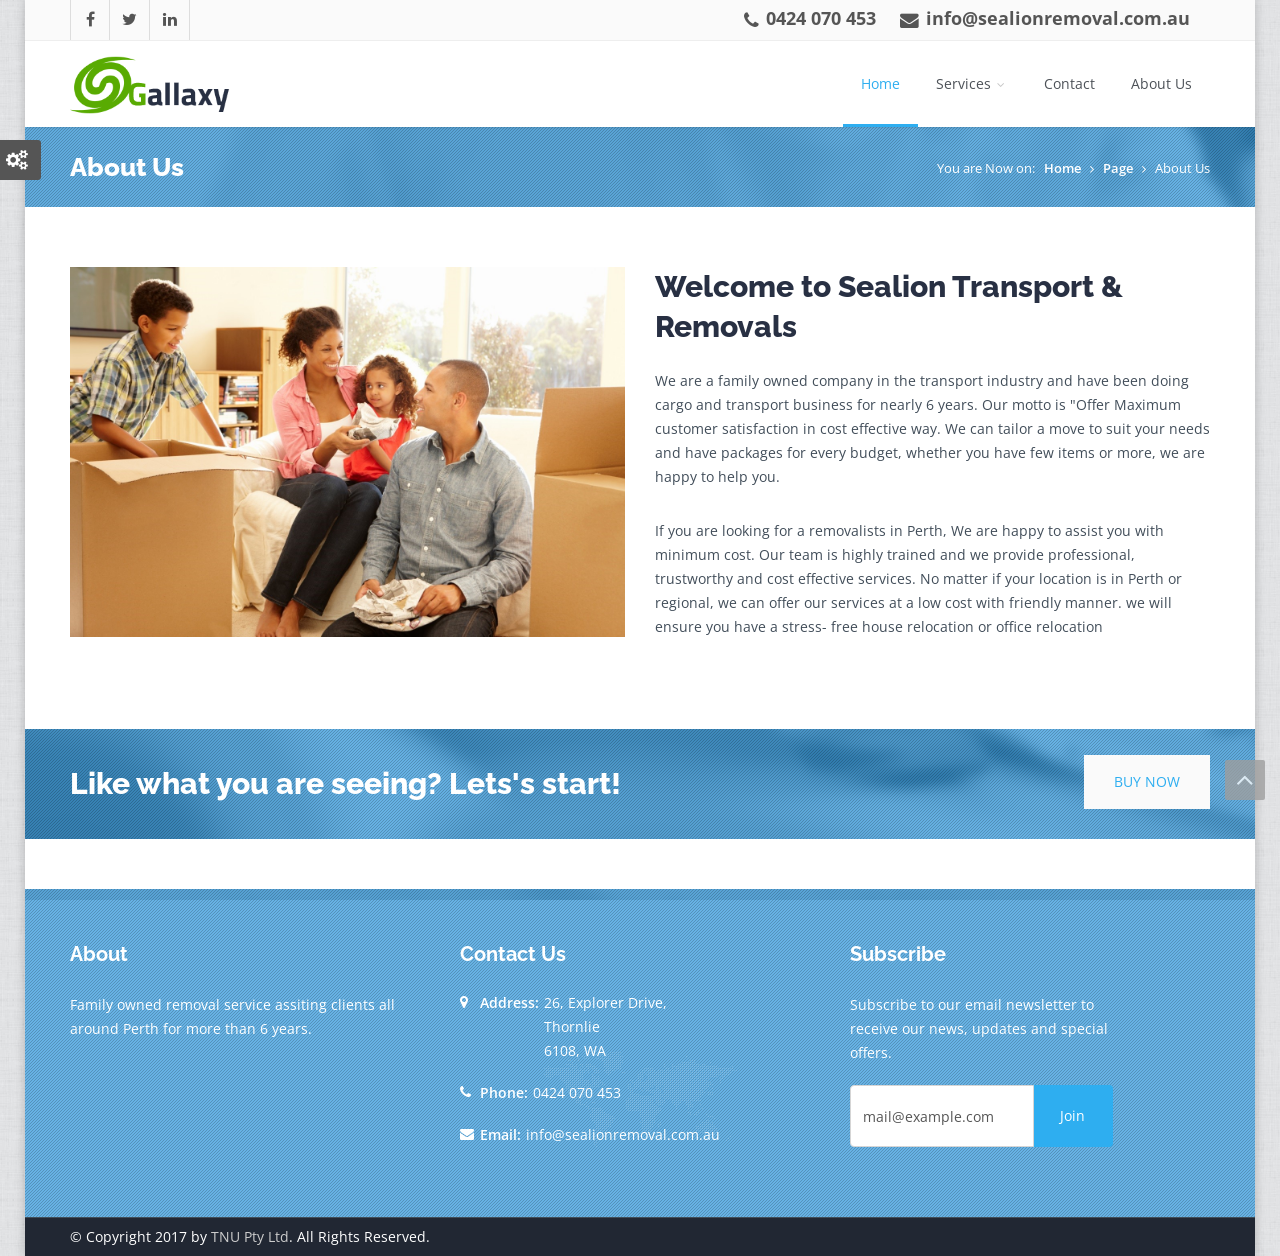
==== about.html @ 01d0c926 "about us" ====
<!DOCTYPE html>
<!--[if IE 8]>          <html class="ie ie8"> <![endif]-->
<!--[if IE 9]>          <html class="ie ie9"> <![endif]-->
<!--[if gt IE 9]><!-->  
<html> 
	<!--<![endif]-->
    <head>
        <meta charset="utf-8">
        <title>About Us | Gallaxy Responsive HTML5/CSS3 Template | FIFO THEMES</title>
        <meta name="description" content="Gallaxy Responsive HTML5/CSS3 Template from FIFOTHEMES.COM">
        <meta name="author" content="FIFOTHEMES.COM">
        <!-- Mobile Metas -->
        <meta name="viewport" content="width=device-width, initial-scale=1.0">
        <!-- Google Fonts -->
        <link href='http://fonts.googleapis.com/css?family=Open+Sans:400,300,600,700,800' rel='stylesheet' type='text/css'>
        <link href='http://fonts.googleapis.com/css?family=Raleway:100,200,300,700,800,900' rel='stylesheet' type='text/css'>
        <!-- Library CSS -->
        <link rel="stylesheet" href="css/bootstrap.css">
        <link rel="stylesheet" href="css/bootstrap-theme.css">
        <link rel="stylesheet" href="css/fonts/font-awesome/css/font-awesome.css">
        <link rel="stylesheet" href="css/animations.css" media="screen">
        <link rel="stylesheet" href="css/superfish.css" media="screen">
        <link rel="stylesheet" href="css/team-member.css" media="screen">
        <link rel="stylesheet" href="css/prettyPhoto.css" media="screen">
        <!-- Theme CSS -->
        <link rel="stylesheet" href="css/style.css">
        <!-- Skin -->
        <link rel="stylesheet" href="css/colors/blue.css" class="colors">
        <!-- Responsive CSS -->
        <link rel="stylesheet" href="css/theme-responsive.css">
        <!-- Switcher CSS -->
        <link href="css/switcher.css" rel="stylesheet">
        <link href="css/spectrum.css" rel="stylesheet">
        <!-- Favicons -->
        <link rel="shortcut icon" href="img/ico/favicon.ico">
        <link rel="apple-touch-icon" href="img/ico/apple-touch-icon.png">
        <link rel="apple-touch-icon" sizes="72x72" href="img/ico/apple-touch-icon-72.png">
        <link rel="apple-touch-icon" sizes="114x114" href="img/ico/apple-touch-icon-114.png">
        <link rel="apple-touch-icon" sizes="144x144" href="img/ico/apple-touch-icon-144.png">
        <!-- The HTML5 shim, for IE6-8 support of HTML5 elements -->
        <!--[if lt IE 9]>
        <script src="//html5shim.googlecode.com/svn/trunk/html5.js"></script>
        <script src="js/respond.min.js"></script>
        <![endif]-->
        <!--[if IE]>
        <link rel="stylesheet" href="css/ie.css">
        <![endif]-->
    </head>
    <body class="boxed home">
        <div class="page-mask">
            <div class="page-loader">
                <div class="spinner"></div>
                Loading...
            </div>
        </div>
        <div class="wrap">
            <!-- Header -->
             <header id="header">
                <!-- Header Top Bar -->
                <div class="top-bar">
                    <div class="slidedown collapse">
                        <div class="container">
                            <div class="pull-left">
                                <ul class="social pull-left">
                                    <li class="facebook"><a href="#"><i class="fa fa-facebook"></i></a></li>
                                    <li class="twitter"><a href="#"><i class="fa fa-twitter"></i></a></li>
                                    <!--<li class="dribbble"><a href="#"><i class="fa fa-dribbble"></i></a></li>-->
                                    <li class="linkedin"><a href="#"><i class="fa fa-linkedin"></i></a></li>
                                    <!--<li class="rss"><a href="#"><i class="fa fa-rss"></i></a></li>-->
                                </ul>
                            </div>
                            <div class="phone-login pull-right">
                                <a><i class="fa fa-phone fa-lg"></i> <span class="tp-caption h4"><b>0424 070 453</b></span></a>
                                 <a><i class="fa fa-envelope fa-lg"></i> <span class="tp-caption h4"><b>info@sealionremoval.com.au</b></span></a>
                                <!--<a href="#" data-toggle="modal" data-target="#loginModal"><i class="fa fa-sign-in"></i> Login</a>
                                <a href="#" data-toggle="modal" data-target="#registrationModal"><i class="fa fa-edit"></i> Registration</a>-->
                            </div>
                        </div>
                    </div>
                </div>
                <!-- /Header Top Bar -->
                <!-- Main Header -->
                <div class="main-header">
                    <div class="container">
                        <!-- TopNav -->
                        <div class="topnav navbar-header">
                            <a class="navbar-toggle down-button" data-toggle="collapse" data-target=".slidedown">
                            <i class="fa fa-angle-down icon-current"></i>
                            </a> 
                        </div>
                        <!-- /TopNav-->
                        <!-- Logo -->
                        <div class="logo pull-left">
                            <h1>
                                <a href="index.html">
                                <img class="logo-color" src="img/logos/logo_green.png" alt="gallaxy" width="160" height="60">
                                </a>
                            </h1>
                        </div>
                        <!-- /Logo -->
                        <!-- Mobile Menu -->
                        <div class="mobile navbar-header">
                            <a class="navbar-toggle" data-toggle="collapse" href=".navbar-collapse">
                            <i class="fa fa-bars fa-2x"></i>
                            </a> 
                        </div>
                        <!-- /Mobile Menu -->
                        <!-- Menu Start -->
                        <nav class="collapse navbar-collapse menu">
                            <ul class="nav navbar-nav sf-menu">
                                <li>
                                    <a id="current" href="index.html">
                                    Home
                                    </a>
                                </li>
                                <li>
                                    <a href="#" class="sf-with-ul">
                                    Services 
                                    <span class="sf-sub-indicator">
                                    <i class="fa fa-angle-down "></i>
                                    </span>
                                    </a>
                                    <ul>
                                        <li><a href="residential.html" class="sf-with-ul">Residential &amp; Office Moving</a></li>
                                        <li><a href="interstate.html" class="sf-with-ul">Interstate Reolcation</a></li>
                                        <li><a href="international.html" class="sf-with-ul">International Reolcation</a></li>
                                        <li><a href="prepack.html" class="sf-with-ul">Prepack Services &amp; Boxes</a></li>
                                    </ul>
                                </li>
                                 <li>
                                    <a href="contact.html">
                                    Contact
                                    </a>
                                </li>
                                <li>
                                    <a href="about.html" class="sf-with-ul">
                                    About Us 
                                    </a>
                                </li>
                            </ul>
                        </nav>
                        <!-- /Menu --> 
                    </div>
                </div>
                <!-- /Main Header -->
            </header>
            <!-- /Header --> 
            <!-- Main Section -->
            <section id="main">
                <div class="breadcrumb-wrapper">
                    <div class="pattern-overlay">
                        <div class="container">
                            <div class="row">
                                <div class="col-lg-6 col-md-6 col-xs-12 col-sm-6">
                                    <h2 class="title">About Us</h2>
                                </div>
                                <div class="col-lg-6 col-md-6 col-xs-12 col-sm-6">
                                    <div class="breadcrumbs pull-right">
                                        <ul>
                                            <li>You are Now on:</li>
                                            <li><a href="index.html">Home</a></li>
                                            <li><a href="#">Page</a></li>
                                            <li>About Us</li>
                                        </ul>
                                    </div>
                                </div>
                            </div>
                        </div>
                    </div>
                </div>
                <!-- Main Content-->
                <div class="content-about margin-top60">
                    <div class="container">
                        <div class="row">
                            <!-- Left Section -->
                            <div class="posts-block col-lg-6 col-md-6 col-sm-6 col-xs-12">
                                <img src="img/custom/about.jpg" alt="about">
                            </div>
                            <!-- /Left Section -->
                            <!-- welcome Section -->
                            <div class="welcome col-lg-6 col-md-6 col-sm-6 col-xs-12">
                                <h2>Welcome to Sealion Transport &amp; Removals</h2>
                                <p>We are a family owned company in the transport industry and have been doing cargo and transport business for nearly 6 years.
                                    Our motto is "Offer Maximum customer satisfaction in cost effective way. 
                                    We can tailor a move to suit your needs and have packages for every budget, whether you have few items or more, we are happy to help you.
                                </p>
                                <p>
                                    If you are looking for  a removalists in Perth, We are happy to assist you with minimum cost. 
                                    Our team is highly trained and we provide professional, trustworthy and cost effective services. 
                                    No matter if your location is in Perth or regional,
                                    we can offer our services at a low cost with friendly manner. we will ensure you have a stress- free house relocation or office relocation
                                    </p>
                                <!--<div class="content-box-about ch-item">
                                    <div class="content-box-about-icon">
                                        <div class="ch-info">
                                            <div class="ch-info-front ch-img-1"><i class="fa fa-cloud"></i></div>
                                            <div class="ch-info-back">
                                                <i class="fa fa-cloud"></i>
                                            </div>
                                        </div>
                                    </div>
                                    <div class="content-box-about-info">
                                        <h3>Responsive Layout</h3>
                                        <p>
                                            Lorem Ipsum is simply dummy text of Lorem the printing and typesettings.
                                        </p>
                                    </div>
                                </div>
                                <div class="content-box-about ch-item">
                                    <div class="content-box-about-icon">
                                        <div class="ch-info">
                                            <div class="ch-info-front ch-img-1"><i class="fa fa-flask"></i></div>
                                            <div class="ch-info-back">
                                                <i class="fa fa-flask"></i>
                                            </div>
                                        </div>
                                    </div>
                                    <div class="content-box-about-info">
                                        <h3>Responsive Layout</h3>
                                        <p>
                                            Lorem Ipsum is simply dummy text of Lorem the printing and typesettings.
                                        </p>
                                    </div>
                                </div>-->
                            </div>
                            <!-- /welcome Section -->
                        </div>
                    </div>
                </div>
                <!-- /Main Content-->
                <!-- Slogan -->
                <div class="slogan margin-top60 bottom-pad-small">
                    <div class="pattern-overlay">
                        <div class="container">
                            <div class="row">
                                <div class="slogan-content">
                                    <div class="col-lg-10 col-md-10">
                                        <h2 class="slogan-title">Like what you are seeing? Lets's start!</h2>
                                    </div>
                                    <div class="col-lg-2 col-md-2">
                                        <div class="get-started">
                                            <a class="btn-special btn-grey pull-right" href="#">BUY NOW</a>
                                        </div>
                                    </div>
                                    <div class="clearfix"></div>
                                </div>
                            </div>
                        </div>
                    </div>
                </div>
                <!-- /Slogan -->                                                             
            </section>
            <!-- /Main Section -->
            <!-- Footer Start -->
          <footer id="footer">
                <div class="pattern-overlay">
                    <!-- Footer Top -->
                    <div class="footer-top">
                        <div class="container">
                            <div class="row">
                                <section class="col-lg-4 col-md-4 col-xs-12 col-sm-3 footer-one wow fadeIn">
                                    <h3 class="light">About</h3>
                                    <p> 
                                    Family owned removal service assiting clients all around Perth for more than 6 years.
                                    </p>
                                </section>
                                <section class="col-lg-4 col-md-4 col-xs-12 col-sm-3 footer-three wow fadeIn">
                                    <h3 class="light">Contact Us</h3>
                                    <ul class="contact-us">
                                        <li>
                                            <i class="fa fa-map-marker"></i>
                                            <p> 
                                                <strong class="contact-pad">Address:</strong> 26, Explorer Drive,<br> Thornlie <br>
                                                6108, WA 
                                            </p>
                                        </li>
                                        <li>
                                            <i class="fa fa-phone"></i>
                                            <p><strong>Phone:</strong>  0424 070 453</p>
                                        </li>
                                        <li>
                                            <i class="fa fa-envelope"></i>
                                            <p><strong>Email:</strong><a href="mailto:info@sealionremoval.com.au">info@sealionremoval.com.au</a></p>
                                        </li>
                                    </ul>
                                </section>
                                <section class="col-lg-3 col-md-3 col-xs-12 col-sm-3 footer-four wow fadeIn">
                                    <h3 class="light">Subscribe</h3>
                                    <p>
                                        Subscribe to our email newsletter to receive our news, updates and special offers.
                                    </p>
                                    <form method="get" action="#">
                                        <div class="input-group">
                                            <input type="text" value="mail@example.com" onfocus="if(this.value=='mail@example.com')this.value='';" onblur="if(this.value=='')this.value='mail@example.com';" class="subscribe form-control">
                                            <span class="input-group-btn">
                                            <button class="btn subscribe-btn" type="button">Join</button>
                                            </span>
                                        </div>
                                        <!-- /input-group -->
                                    </form>
                                </section>
                            </div>
                        </div>
                    </div>
                    <!-- /Footer Top --> 
                    <!-- Footer Bottom -->
                    <div class="footer-bottom">
                        <div class="container">
                            <div class="row">
                                <div class="col-lg-6 col-md-6 col-xs-12 col-sm-6 ">
                                    <p class="credits">&copy; Copyright 2017 by <a href="http://www.tnuit.com.au">TNU Pty Ltd</a>. All Rights Reserved. </p>
                                </div>
                                <!--<div class="col-lg-6 col-md-6 col-xs-12 col-sm-6 ">
                                    <ul class="social social-icons-footer-bottom">
                                        <li class="facebook"><a href="#" data-toggle="tooltip" title="Facebook"><i class="fa fa-facebook"></i></a></li>
                                        <li class="twitter"><a href="#" data-toggle="tooltip" title="Twitter"><i class="fa fa-twitter"></i></a></li>
                                        <li class="dribbble"><a href="#" data-toggle="tooltip" title="Dribble"><i class="fa fa-dribbble"></i></a></li>
                                        <li class="linkedin"><a href="#" data-toggle="tooltip" title="LinkedIn"><i class="fa fa-linkedin"></i></a></li>
                                        <li class="rss"><a href="#" data-toggle="tooltip" title="Rss"><i class="fa fa-rss"></i></a></li>
                                    </ul>
                                </div>-->
                            </div>
                        </div>
                    </div>
                    <!-- /Footer Bottom --> 
                    <!-- /Footer Bottom --> 
                </div>
            </footer>
            <!-- Modal -->
            <section id="modals">
                <!-- Login Modal -->
                <div class="modal login fade" id="loginModal" tabindex="-1" role="dialog" aria-labelledby="loginModal" aria-hidden="true">
                    <div class="modal-dialog">
                        <div class="modal-content">
                            <div class="modal-header">
                                <h2 class="form-signin-heading modal-title" id="myModalLabel">Login</h2>
                            </div>
                            <form method="post" id="login">
                                <div class="modal-body">
                                    <fieldset>
                                        <div class="row">
                                            <div class="col-lg-12 col-md-12 col-sm-12 col-xs-12">
                                                <input class="form-control" id="username" name="username" type="text" placeholder="Username" value="" required>
                                            </div>
                                        </div>
                                        <div class="row">
                                            <div class="col-lg-12 col-md-12 col-sm-12 col-xs-12">
                                                <input class="form-control" type="email" id="email" name="email" placeholder="Email" value="" required>
                                            </div>
                                        </div>
                                    </fieldset>
                                </div>
                                <div class="modal-footer">
                                    <a href="password-recovery.html" class="pull-left">(Lost Password?)</a>
                                    <button type="button" class="btn btn-default" data-dismiss="modal">Close</button>
                                    <button type="button" class="btn btn-color">Login</button>
                                </div>
                            </form>
                        </div>
                    </div>
                </div>
                <!-- /Login Modal -->
                <!-- Registration Modal -->
                <div class="modal register fade" id="registrationModal" tabindex="-1" role="dialog" aria-labelledby="registrationModal" aria-hidden="true">
                    <div class="modal-dialog">
                        <div class="modal-content">
                            <div class="modal-header">
                            <h2 class="form-signin-heading modal-title" id="registrationModalLabel">Create a new account</h2>
                        </div>
                        <form method="post" id="registration">
                                <div class="modal-body">
                                    <div class="row">
                                        <div class="form-group">
                                            <div class="col-md-6">
                                                <input type="text" value="" class="form-control" placeholder="First Name">
                                            </div>
                                            <div class="col-md-6">
                                                <input type="text" value="" class="form-control" placeholder="Last Name">
                                            </div>
                                        </div>
                                    </div>
                                    <div class="row">
                                        <div class="form-group">
                                            <div class="col-md-12">
                                                <input type="text" value="" class="form-control" placeholder="E-mail Address">
                                            </div>
                                        </div>
                                    </div>
                                    <div class="row">
                                        <div class="form-group">
                                            <div class="col-md-6">
                                                <input type="password" value="" class="form-control" placeholder="Password">
                                            </div>
                                            <div class="col-md-6">
                                                <input type="password" value="" class="form-control" placeholder="Re-enter Password">
                                            </div>
                                        </div>
                                    </div>
                                </div>
                                <div class="modal-footer">
                                    <button type="button" class="btn btn-default" data-dismiss="modal">Close</button>
                                    <button type="button" class="btn btn-color">Register</button>
                                </div>
                            </form>
                        </div>
                    </div>
                </div>
                <!-- /Registration Modal -->
            </section>
            <!-- Scroll To Top --> 
            <a href="#" class="scrollup"><i class="fa fa-angle-up"></i></a>
        </div>
        <!-- Wrap End -->
        <section id="style-switcher">
            <h2>Style Switcher <a href="#"><i class="fa fa-cogs"></i></a></h2>
            <div>
                <h3>Predefined Colors</h3>
                <ul class="colors">
                    <li><a title="Green" class="green" href="#"></a></li>
                    <li><a title="Blue" class="blue" href="#"></a></li>
                    <li><a title="Orange" class="orange" href="#"></a></li>
                    <li><a title="Purple" class="purple" href="#"></a></li>
                    <li><a title="Red" class="red" href="#"></a></li>
                    <li><a title="Magenta" class="magenta" href="#"></a></li>
                    <li><a title="Brown" class="brown" href="#"></a></li>
                    <li><a title="Gray" class="gray" href="#"></a></li>
                    <li><a title="Golden" class="golden" href="#"></a></li>
                    <li><a title="Teal" class="teal" href="#"></a></li>
                </ul>
                <h3>Layout Style</h3>
                <div class="layout-style">
                    <select id="layout-style">
                        <option value="1">Wide</option>
                        <option value="2">Boxed</option>
                    </select>
                </div>
                <h3>Header Color</h3>
                <div class="header-color">
                    <input type='text' class="header-bg" />
                </div>
                <h3>Footer Top Color</h3>
                <div class="header-color">
                    <input type='text' class="footer-bg" />
                </div>
                <h3>Footer Bottom Color</h3>
                <div class="header-color">
                    <input type='text' class="footer-bottom" />
                </div>
                <h3>Background Image</h3>
                <ul id="bg" class="colors bg">
                    <li><a class="bg1" href="#"></a></li>
                    <li><a class="bg2" href="#"></a></li>
                    <li><a class="bg3" href="#"></a></li>
                    <li><a class="bg4" href="#"></a></li>
                    <li><a class="bg5" href="#"></a></li>
                    <li><a class="bg6" href="#"></a></li>
                    <li><a class="bg7" href="#"></a></li>
                    <li><a class="bg8" href="#"></a></li>
                    <li><a class="bg9" href="#"></a></li>
                    <li><a class="bg10" href="#"></a></li>
                </ul>
            </div>
        </section>
        <!-- The Scripts -->
        <script src="js/jquery.min.js"></script>
        <script src="js/jquery-migrate-1.0.0.js"></script>
        <script src="js/jquery-ui.js"></script>
        <script src="js/bootstrap.js"></script>
        <script src="js/revolution-slider/js/jquery.themepunch.plugins.min.js"></script> 
        <script src="js/revolution-slider/js/jquery.themepunch.revolution.min.js"></script>
        <script src="js/jquery.parallax.js"></script>
        <script src="js/jquery.wait.js"></script>
        <script src="js/fappear.js"></script> 
        <script src="js/modernizr-2.6.2.min.js"></script>
        <script src="js/jquery.bxslider.min.js"></script>
        <script src="js/jquery.prettyPhoto.js"></script>
        <script src="js/superfish.js"></script>
        <script src="js/tweetMachine.js"></script>
        <script src="js/tytabs.js"></script>
        <script src="js/jquery.gmap.min.js"></script>
        <script src="js/jquery.sticky.js"></script>
        <script src="js/jquery.countTo.js"></script>
        <script src="js/jflickrfeed.js"></script>
        <script src="js/imagesloaded.pkgd.min.js"></script>
        <script src="js/waypoints.min.js"></script>
        <script src="js/wow.js"></script>
        <script src="js/jquery.fitvids.js"></script>
        <script src="js/spectrum.js"></script>
        <script src="js/switcher.js"></script>
        <script src="js/custom.js"></script>
    </body>
</html>
---- css/animations.css ----
@charset "UTF-8";

/*!
Animate.css - http://daneden.me/animate
Licensed under the MIT license - http://opensource.org/licenses/MIT

Copyright (c) 2014 Daniel Eden
*/

.animated {
  -webkit-animation-duration: 1s;
  animation-duration: 1s;
  -webkit-animation-fill-mode: both;
  animation-fill-mode: both;
}

.animated.infinite {
  -webkit-animation-iteration-count: infinite;
  animation-iteration-count: infinite;
}

.animated.hinge {
  -webkit-animation-duration: 2s;
  animation-duration: 2s;
}

@-webkit-keyframes bounce {
  0%, 20%, 53%, 80%, 100% {
    -webkit-transition-timing-function: cubic-bezier(0.215, 0.610, 0.355, 1.000);
    transition-timing-function: cubic-bezier(0.215, 0.610, 0.355, 1.000);
    -webkit-transform: translate3d(0,0,0);
    transform: translate3d(0,0,0);
  }

  40%, 43% {
    -webkit-transition-timing-function: cubic-bezier(0.755, 0.050, 0.855, 0.060);
    transition-timing-function: cubic-bezier(0.755, 0.050, 0.855, 0.060);
    -webkit-transform: translate3d(0, -30px, 0);
    transform: translate3d(0, -30px, 0);
  }

  70% {
    -webkit-transition-timing-function: cubic-bezier(0.755, 0.050, 0.855, 0.060);
    transition-timing-function: cubic-bezier(0.755, 0.050, 0.855, 0.060);
    -webkit-transform: translate3d(0, -15px, 0);
    transform: translate3d(0, -15px, 0);
  }

  90% {
    -webkit-transform: translate3d(0,-4px,0);
    transform: translate3d(0,-4px,0);
  }
}

@keyframes bounce {
  0%, 20%, 53%, 80%, 100% {
    -webkit-transition-timing-function: cubic-bezier(0.215, 0.610, 0.355, 1.000);
    transition-timing-function: cubic-bezier(0.215, 0.610, 0.355, 1.000);
    -webkit-transform: translate3d(0,0,0);
    -ms-transform: translate3d(0,0,0);
    transform: translate3d(0,0,0);
  }

  40%, 43% {
    -webkit-transition-timing-function: cubic-bezier(0.755, 0.050, 0.855, 0.060);
    transition-timing-function: cubic-bezier(0.755, 0.050, 0.855, 0.060);
    -webkit-transform: translate3d(0, -30px, 0);
    -ms-transform: translate3d(0, -30px, 0);
    transform: translate3d(0, -30px, 0);
  }

  70% {
    -webkit-transition-timing-function: cubic-bezier(0.755, 0.050, 0.855, 0.060);
    transition-timing-function: cubic-bezier(0.755, 0.050, 0.855, 0.060);
    -webkit-transform: translate3d(0, -15px, 0);
    -ms-transform: translate3d(0, -15px, 0);
    transform: translate3d(0, -15px, 0);
  }

  90% {
    -webkit-transform: translate3d(0,-4px,0);
    -ms-transform: translate3d(0,-4px,0);
    transform: translate3d(0,-4px,0);
  }
}

.bounce {
  -webkit-animation-name: bounce;
  animation-name: bounce;
  -webkit-transform-origin: center bottom;
  -ms-transform-origin: center bottom;
  transform-origin: center bottom;
}

@-webkit-keyframes flash {
  0%, 50%, 100% {
    opacity: 1;
  }

  25%, 75% {
    opacity: 0;
  }
}

@keyframes flash {
  0%, 50%, 100% {
    opacity: 1;
  }

  25%, 75% {
    opacity: 0;
  }
}

.flash {
  -webkit-animation-name: flash;
  animation-name: flash;
}

/* originally authored by Nick Pettit - https://github.com/nickpettit/glide */

@-webkit-keyframes pulse {
  0% {
    -webkit-transform: scale3d(1, 1, 1);
    transform: scale3d(1, 1, 1);
  }

  50% {
    -webkit-transform: scale3d(1.05, 1.05, 1.05);
    transform: scale3d(1.05, 1.05, 1.05);
  }

  100% {
    -webkit-transform: scale3d(1, 1, 1);
    transform: scale3d(1, 1, 1);
  }
}

@keyframes pulse {
  0% {
    -webkit-transform: scale3d(1, 1, 1);
    -ms-transform: scale3d(1, 1, 1);
    transform: scale3d(1, 1, 1);
  }

  50% {
    -webkit-transform: scale3d(1.05, 1.05, 1.05);
    -ms-transform: scale3d(1.05, 1.05, 1.05);
    transform: scale3d(1.05, 1.05, 1.05);
  }

  100% {
    -webkit-transform: scale3d(1, 1, 1);
    -ms-transform: scale3d(1, 1, 1);
    transform: scale3d(1, 1, 1);
  }
}

.pulse {
  -webkit-animation-name: pulse;
  animation-name: pulse;
}

@-webkit-keyframes rubberBand {
  0% {
    -webkit-transform: scale3d(1, 1, 1);
    transform: scale3d(1, 1, 1);
  }

  30% {
    -webkit-transform: scale3d(1.25, 0.75, 1);
    transform: scale3d(1.25, 0.75, 1);
  }

  40% {
    -webkit-transform: scale3d(0.75, 1.25, 1);
    transform: scale3d(0.75, 1.25, 1);
  }

  50% {
    -webkit-transform: scale3d(1.15, 0.85, 1);
    transform: scale3d(1.15, 0.85, 1);
  }

  65% {
    -webkit-transform: scale3d(.95, 1.05, 1);
    transform: scale3d(.95, 1.05, 1);
  }

  75% {
    -webkit-transform: scale3d(1.05, .95, 1);
    transform: scale3d(1.05, .95, 1);
  }

  100% {
    -webkit-transform: scale3d(1, 1, 1);
    transform: scale3d(1, 1, 1);
  }
}

@keyframes rubberBand {
  0% {
    -webkit-transform: scale3d(1, 1, 1);
    -ms-transform: scale3d(1, 1, 1);
    transform: scale3d(1, 1, 1);
  }

  30% {
    -webkit-transform: scale3d(1.25, 0.75, 1);
    -ms-transform: scale3d(1.25, 0.75, 1);
    transform: scale3d(1.25, 0.75, 1);
  }

  40% {
    -webkit-transform: scale3d(0.75, 1.25, 1);
    -ms-transform: scale3d(0.75, 1.25, 1);
    transform: scale3d(0.75, 1.25, 1);
  }

  50% {
    -webkit-transform: scale3d(1.15, 0.85, 1);
    -ms-transform: scale3d(1.15, 0.85, 1);
    transform: scale3d(1.15, 0.85, 1);
  }

  65% {
    -webkit-transform: scale3d(.95, 1.05, 1);
    -ms-transform: scale3d(.95, 1.05, 1);
    transform: scale3d(.95, 1.05, 1);
  }

  75% {
    -webkit-transform: scale3d(1.05, .95, 1);
    -ms-transform: scale3d(1.05, .95, 1);
    transform: scale3d(1.05, .95, 1);
  }

  100% {
    -webkit-transform: scale3d(1, 1, 1);
    -ms-transform: scale3d(1, 1, 1);
    transform: scale3d(1, 1, 1);
  }
}

.rubberBand {
  -webkit-animation-name: rubberBand;
  animation-name: rubberBand;
}

@-webkit-keyframes shake {
  0%, 100% {
    -webkit-transform: translate3d(0, 0, 0);
    transform: translate3d(0, 0, 0);
  }

  10%, 30%, 50%, 70%, 90% {
    -webkit-transform: translate3d(-10px, 0, 0);
    transform: translate3d(-10px, 0, 0);
  }

  20%, 40%, 60%, 80% {
    -webkit-transform: translate3d(10px, 0, 0);
    transform: translate3d(10px, 0, 0);
  }
}

@keyframes shake {
  0%, 100% {
    -webkit-transform: translate3d(0, 0, 0);
    -ms-transform: translate3d(0, 0, 0);
    transform: translate3d(0, 0, 0);
  }

  10%, 30%, 50%, 70%, 90% {
    -webkit-transform: translate3d(-10px, 0, 0);
    -ms-transform: translate3d(-10px, 0, 0);
    transform: translate3d(-10px, 0, 0);
  }

  20%, 40%, 60%, 80% {
    -webkit-transform: translate3d(10px, 0, 0);
    -ms-transform: translate3d(10px, 0, 0);
    transform: translate3d(10px, 0, 0);
  }
}

.shake {
  -webkit-animation-name: shake;
  animation-name: shake;
}

@-webkit-keyframes swing {
  20% {
    -webkit-transform: rotate3d(0, 0, 1, 15deg);
    transform: rotate3d(0, 0, 1, 15deg);
  }

  40% {
    -webkit-transform: rotate3d(0, 0, 1, -10deg);
    transform: rotate3d(0, 0, 1, -10deg);
  }

  60% {
    -webkit-transform: rotate3d(0, 0, 1, 5deg);
    transform: rotate3d(0, 0, 1, 5deg);
  }

  80% {
    -webkit-transform: rotate3d(0, 0, 1, -5deg);
    transform: rotate3d(0, 0, 1, -5deg);
  }

  100% {
    -webkit-transform: rotate3d(0, 0, 1, 0deg);
    transform: rotate3d(0, 0, 1, 0deg);
  }
}

@keyframes swing {
  20% {
    -webkit-transform: rotate3d(0, 0, 1, 15deg);
    -ms-transform: rotate3d(0, 0, 1, 15deg);
    transform: rotate3d(0, 0, 1, 15deg);
  }

  40% {
    -webkit-transform: rotate3d(0, 0, 1, -10deg);
    -ms-transform: rotate3d(0, 0, 1, -10deg);
    transform: rotate3d(0, 0, 1, -10deg);
  }

  60% {
    -webkit-transform: rotate3d(0, 0, 1, 5deg);
    -ms-transform: rotate3d(0, 0, 1, 5deg);
    transform: rotate3d(0, 0, 1, 5deg);
  }

  80% {
    -webkit-transform: rotate3d(0, 0, 1, -5deg);
    -ms-transform: rotate3d(0, 0, 1, -5deg);
    transform: rotate3d(0, 0, 1, -5deg);
  }

  100% {
    -webkit-transform: rotate3d(0, 0, 1, 0deg);
    -ms-transform: rotate3d(0, 0, 1, 0deg);
    transform: rotate3d(0, 0, 1, 0deg);
  }
}

.swing {
  -webkit-transform-origin: top center;
  -ms-transform-origin: top center;
  transform-origin: top center;
  -webkit-animation-name: swing;
  animation-name: swing;
}

@-webkit-keyframes tada {
  0% {
    -webkit-transform: scale3d(1, 1, 1);
    transform: scale3d(1, 1, 1);
  }

  10%, 20% {
    -webkit-transform: scale3d(.9, .9, .9) rotate3d(0, 0, 1, -3deg);
    transform: scale3d(.9, .9, .9) rotate3d(0, 0, 1, -3deg);
  }

  30%, 50%, 70%, 90% {
    -webkit-transform: scale3d(1.1, 1.1, 1.1) rotate3d(0, 0, 1, 3deg);
    transform: scale3d(1.1, 1.1, 1.1) rotate3d(0, 0, 1, 3deg);
  }

  40%, 60%, 80% {
    -webkit-transform: scale3d(1.1, 1.1, 1.1) rotate3d(0, 0, 1, -3deg);
    transform: scale3d(1.1, 1.1, 1.1) rotate3d(0, 0, 1, -3deg);
  }

  100% {
    -webkit-transform: scale3d(1, 1, 1);
    transform: scale3d(1, 1, 1);
  }
}

@keyframes tada {
  0% {
    -webkit-transform: scale3d(1, 1, 1);
    -ms-transform: scale3d(1, 1, 1);
    transform: scale3d(1, 1, 1);
  }

  10%, 20% {
    -webkit-transform: scale3d(.9, .9, .9) rotate3d(0, 0, 1, -3deg);
    -ms-transform: scale3d(.9, .9, .9) rotate3d(0, 0, 1, -3deg);
    transform: scale3d(.9, .9, .9) rotate3d(0, 0, 1, -3deg);
  }

  30%, 50%, 70%, 90% {
    -webkit-transform: scale3d(1.1, 1.1, 1.1) rotate3d(0, 0, 1, 3deg);
    -ms-transform: scale3d(1.1, 1.1, 1.1) rotate3d(0, 0, 1, 3deg);
    transform: scale3d(1.1, 1.1, 1.1) rotate3d(0, 0, 1, 3deg);
  }

  40%, 60%, 80% {
    -webkit-transform: scale3d(1.1, 1.1, 1.1) rotate3d(0, 0, 1, -3deg);
    -ms-transform: scale3d(1.1, 1.1, 1.1) rotate3d(0, 0, 1, -3deg);
    transform: scale3d(1.1, 1.1, 1.1) rotate3d(0, 0, 1, -3deg);
  }

  100% {
    -webkit-transform: scale3d(1, 1, 1);
    -ms-transform: scale3d(1, 1, 1);
    transform: scale3d(1, 1, 1);
  }
}

.tada {
  -webkit-animation-name: tada;
  animation-name: tada;
}

/* originally authored by Nick Pettit - https://github.com/nickpettit/glide */

@-webkit-keyframes wobble {
  0% {
    -webkit-transform: none;
    transform: none;
  }

  15% {
    -webkit-transform: translate3d(-25%, 0, 0) rotate3d(0, 0, 1, -5deg);
    transform: translate3d(-25%, 0, 0) rotate3d(0, 0, 1, -5deg);
  }

  30% {
    -webkit-transform: translate3d(20%, 0, 0) rotate3d(0, 0, 1, 3deg);
    transform: translate3d(20%, 0, 0) rotate3d(0, 0, 1, 3deg);
  }

  45% {
    -webkit-transform: translate3d(-15%, 0, 0) rotate3d(0, 0, 1, -3deg);
    transform: translate3d(-15%, 0, 0) rotate3d(0, 0, 1, -3deg);
  }

  60% {
    -webkit-transform: translate3d(10%, 0, 0) rotate3d(0, 0, 1, 2deg);
    transform: translate3d(10%, 0, 0) rotate3d(0, 0, 1, 2deg);
  }

  75% {
    -webkit-transform: translate3d(-5%, 0, 0) rotate3d(0, 0, 1, -1deg);
    transform: translate3d(-5%, 0, 0) rotate3d(0, 0, 1, -1deg);
  }

  100% {
    -webkit-transform: none;
    transform: none;
  }
}

@keyframes wobble {
  0% {
    -webkit-transform: none;
    -ms-transform: none;
    transform: none;
  }

  15% {
    -webkit-transform: translate3d(-25%, 0, 0) rotate3d(0, 0, 1, -5deg);
    -ms-transform: translate3d(-25%, 0, 0) rotate3d(0, 0, 1, -5deg);
    transform: translate3d(-25%, 0, 0) rotate3d(0, 0, 1, -5deg);
  }

  30% {
    -webkit-transform: translate3d(20%, 0, 0) rotate3d(0, 0, 1, 3deg);
    -ms-transform: translate3d(20%, 0, 0) rotate3d(0, 0, 1, 3deg);
    transform: translate3d(20%, 0, 0) rotate3d(0, 0, 1, 3deg);
  }

  45% {
    -webkit-transform: translate3d(-15%, 0, 0) rotate3d(0, 0, 1, -3deg);
    -ms-transform: translate3d(-15%, 0, 0) rotate3d(0, 0, 1, -3deg);
    transform: translate3d(-15%, 0, 0) rotate3d(0, 0, 1, -3deg);
  }

  60% {
    -webkit-transform: translate3d(10%, 0, 0) rotate3d(0, 0, 1, 2deg);
    -ms-transform: translate3d(10%, 0, 0) rotate3d(0, 0, 1, 2deg);
    transform: translate3d(10%, 0, 0) rotate3d(0, 0, 1, 2deg);
  }

  75% {
    -webkit-transform: translate3d(-5%, 0, 0) rotate3d(0, 0, 1, -1deg);
    -ms-transform: translate3d(-5%, 0, 0) rotate3d(0, 0, 1, -1deg);
    transform: translate3d(-5%, 0, 0) rotate3d(0, 0, 1, -1deg);
  }

  100% {
    -webkit-transform: none;
    -ms-transform: none;
    transform: none;
  }
}

.wobble {
  -webkit-animation-name: wobble;
  animation-name: wobble;
}

@-webkit-keyframes bounceIn {
  0%, 20%, 40%, 60%, 80%, 100% {
    -webkit-transition-timing-function: cubic-bezier(0.215, 0.610, 0.355, 1.000);
    transition-timing-function: cubic-bezier(0.215, 0.610, 0.355, 1.000);
  }

  0% {
    opacity: 0;
    -webkit-transform: scale3d(.3, .3, .3);
    transform: scale3d(.3, .3, .3);
  }

  20% {
    -webkit-transform: scale3d(1.1, 1.1, 1.1);
    transform: scale3d(1.1, 1.1, 1.1);
  }

  40% {
    -webkit-transform: scale3d(.9, .9, .9);
    transform: scale3d(.9, .9, .9);
  }

  60% {
    opacity: 1;
    -webkit-transform: scale3d(1.03, 1.03, 1.03);
    transform: scale3d(1.03, 1.03, 1.03);
  }

  80% {
    -webkit-transform: scale3d(.97, .97, .97);
    transform: scale3d(.97, .97, .97);
  }

  100% {
    opacity: 1;
    -webkit-transform: scale3d(1, 1, 1);
    transform: scale3d(1, 1, 1);
  }
}

@keyframes bounceIn {
  0%, 20%, 40%, 60%, 80%, 100% {
    -webkit-transition-timing-function: cubic-bezier(0.215, 0.610, 0.355, 1.000);
    transition-timing-function: cubic-bezier(0.215, 0.610, 0.355, 1.000);
  }

  0% {
    opacity: 0;
    -webkit-transform: scale3d(.3, .3, .3);
    -ms-transform: scale3d(.3, .3, .3);
    transform: scale3d(.3, .3, .3);
  }

  20% {
    -webkit-transform: scale3d(1.1, 1.1, 1.1);
    -ms-transform: scale3d(1.1, 1.1, 1.1);
    transform: scale3d(1.1, 1.1, 1.1);
  }

  40% {
    -webkit-transform: scale3d(.9, .9, .9);
    -ms-transform: scale3d(.9, .9, .9);
    transform: scale3d(.9, .9, .9);
  }

  60% {
    opacity: 1;
    -webkit-transform: scale3d(1.03, 1.03, 1.03);
    -ms-transform: scale3d(1.03, 1.03, 1.03);
    transform: scale3d(1.03, 1.03, 1.03);
  }

  80% {
    -webkit-transform: scale3d(.97, .97, .97);
    -ms-transform: scale3d(.97, .97, .97);
    transform: scale3d(.97, .97, .97);
  }

  100% {
    opacity: 1;
    -webkit-transform: scale3d(1, 1, 1);
    -ms-transform: scale3d(1, 1, 1);
    transform: scale3d(1, 1, 1);
  }
}

.bounceIn {
  -webkit-animation-name: bounceIn;
  animation-name: bounceIn;
  -webkit-animation-duration: .75s;
  animation-duration: .75s;
}

@-webkit-keyframes bounceInDown {
  0%, 60%, 75%, 90%, 100% {
    -webkit-transition-timing-function: cubic-bezier(0.215, 0.610, 0.355, 1.000);
    transition-timing-function: cubic-bezier(0.215, 0.610, 0.355, 1.000);
  }

  0% {
    opacity: 0;
    -webkit-transform: translate3d(0, -3000px, 0);
    transform: translate3d(0, -3000px, 0);
  }

  60% {
    opacity: 1;
    -webkit-transform: translate3d(0, 25px, 0);
    transform: translate3d(0, 25px, 0);
  }

  75% {
    -webkit-transform: translate3d(0, -10px, 0);
    transform: translate3d(0, -10px, 0);
  }

  90% {
    -webkit-transform: translate3d(0, 5px, 0);
    transform: translate3d(0, 5px, 0);
  }

  100% {
    -webkit-transform: none;
    transform: none;
  }
}

@keyframes bounceInDown {
  0%, 60%, 75%, 90%, 100% {
    -webkit-transition-timing-function: cubic-bezier(0.215, 0.610, 0.355, 1.000);
    transition-timing-function: cubic-bezier(0.215, 0.610, 0.355, 1.000);
  }

  0% {
    opacity: 0;
    -webkit-transform: translate3d(0, -3000px, 0);
    -ms-transform: translate3d(0, -3000px, 0);
    transform: translate3d(0, -3000px, 0);
  }

  60% {
    opacity: 1;
    -webkit-transform: translate3d(0, 25px, 0);
    -ms-transform: translate3d(0, 25px, 0);
    transform: translate3d(0, 25px, 0);
  }

  75% {
    -webkit-transform: translate3d(0, -10px, 0);
    -ms-transform: translate3d(0, -10px, 0);
    transform: translate3d(0, -10px, 0);
  }

  90% {
    -webkit-transform: translate3d(0, 5px, 0);
    -ms-transform: translate3d(0, 5px, 0);
    transform: translate3d(0, 5px, 0);
  }

  100% {
    -webkit-transform: none;
    -ms-transform: none;
    transform: none;
  }
}

.bounceInDown {
  -webkit-animation-name: bounceInDown;
  animation-name: bounceInDown;
}

@-webkit-keyframes bounceInLeft {
  0%, 60%, 75%, 90%, 100% {
    -webkit-transition-timing-function: cubic-bezier(0.215, 0.610, 0.355, 1.000);
    transition-timing-function: cubic-bezier(0.215, 0.610, 0.355, 1.000);
  }

  0% {
    opacity: 0;
    -webkit-transform: translate3d(-3000px, 0, 0);
    transform: translate3d(-3000px, 0, 0);
  }

  60% {
    opacity: 1;
    -webkit-transform: translate3d(25px, 0, 0);
    transform: translate3d(25px, 0, 0);
  }

  75% {
    -webkit-transform: translate3d(-10px, 0, 0);
    transform: translate3d(-10px, 0, 0);
  }

  90% {
    -webkit-transform: translate3d(5px, 0, 0);
    transform: translate3d(5px, 0, 0);
  }

  100% {
    -webkit-transform: none;
    transform: none;
  }
}

@keyframes bounceInLeft {
  0%, 60%, 75%, 90%, 100% {
    -webkit-transition-timing-function: cubic-bezier(0.215, 0.610, 0.355, 1.000);
    transition-timing-function: cubic-bezier(0.215, 0.610, 0.355, 1.000);
  }

  0% {
    opacity: 0;
    -webkit-transform: translate3d(-3000px, 0, 0);
    -ms-transform: translate3d(-3000px, 0, 0);
    transform: translate3d(-3000px, 0, 0);
  }

  60% {
    opacity: 1;
    -webkit-transform: translate3d(25px, 0, 0);
    -ms-transform: translate3d(25px, 0, 0);
    transform: translate3d(25px, 0, 0);
  }

  75% {
    -webkit-transform: translate3d(-10px, 0, 0);
    -ms-transform: translate3d(-10px, 0, 0);
    transform: translate3d(-10px, 0, 0);
  }

  90% {
    -webkit-transform: translate3d(5px, 0, 0);
    -ms-transform: translate3d(5px, 0, 0);
    transform: translate3d(5px, 0, 0);
  }

  100% {
    -webkit-transform: none;
    -ms-transform: none;
    transform: none;
  }
}

.bounceInLeft {
  -webkit-animation-name: bounceInLeft;
  animation-name: bounceInLeft;
}

@-webkit-keyframes bounceInRight {
  0%, 60%, 75%, 90%, 100% {
    -webkit-transition-timing-function: cubic-bezier(0.215, 0.610, 0.355, 1.000);
    transition-timing-function: cubic-bezier(0.215, 0.610, 0.355, 1.000);
  }

  0% {
    opacity: 0;
    -webkit-transform: translate3d(3000px, 0, 0);
    transform: translate3d(3000px, 0, 0);
  }

  60% {
    opacity: 1;
    -webkit-transform: translate3d(-25px, 0, 0);
    transform: translate3d(-25px, 0, 0);
  }

  75% {
    -webkit-transform: translate3d(10px, 0, 0);
    transform: translate3d(10px, 0, 0);
  }

  90% {
    -webkit-transform: translate3d(-5px, 0, 0);
    transform: translate3d(-5px, 0, 0);
  }

  100% {
    -webkit-transform: none;
    transform: none;
  }
}

@keyframes bounceInRight {
  0%, 60%, 75%, 90%, 100% {
    -webkit-transition-timing-function: cubic-bezier(0.215, 0.610, 0.355, 1.000);
    transition-timing-function: cubic-bezier(0.215, 0.610, 0.355, 1.000);
  }

  0% {
    opacity: 0;
    -webkit-transform: translate3d(3000px, 0, 0);
    -ms-transform: translate3d(3000px, 0, 0);
    transform: translate3d(3000px, 0, 0);
  }

  60% {
    opacity: 1;
    -webkit-transform: translate3d(-25px, 0, 0);
    -ms-transform: translate3d(-25px, 0, 0);
    transform: translate3d(-25px, 0, 0);
  }

  75% {
    -webkit-transform: translate3d(10px, 0, 0);
    -ms-transform: translate3d(10px, 0, 0);
    transform: translate3d(10px, 0, 0);
  }

  90% {
    -webkit-transform: translate3d(-5px, 0, 0);
    -ms-transform: translate3d(-5px, 0, 0);
    transform: translate3d(-5px, 0, 0);
  }

  100% {
    -webkit-transform: none;
    -ms-transform: none;
    transform: none;
  }
}

.bounceInRight {
  -webkit-animation-name: bounceInRight;
  animation-name: bounceInRight;
}

@-webkit-keyframes bounceInUp {
  0%, 60%, 75%, 90%, 100% {
    -webkit-transition-timing-function: cubic-bezier(0.215, 0.610, 0.355, 1.000);
    transition-timing-function: cubic-bezier(0.215, 0.610, 0.355, 1.000);
  }

  0% {
    opacity: 0;
    -webkit-transform: translate3d(0, 3000px, 0);
    transform: translate3d(0, 3000px, 0);
  }

  60% {
    opacity: 1;
    -webkit-transform: translate3d(0, -20px, 0);
    transform: translate3d(0, -20px, 0);
  }

  75% {
    -webkit-transform: translate3d(0, 10px, 0);
    transform: translate3d(0, 10px, 0);
  }

  90% {
    -webkit-transform: translate3d(0, -5px, 0);
    transform: translate3d(0, -5px, 0);
  }

  100% {
    -webkit-transform: translate3d(0, 0, 0);
    transform: translate3d(0, 0, 0);
  }
}

@keyframes bounceInUp {
  0%, 60%, 75%, 90%, 100% {
    -webkit-transition-timing-function: cubic-bezier(0.215, 0.610, 0.355, 1.000);
    transition-timing-function: cubic-bezier(0.215, 0.610, 0.355, 1.000);
  }

  0% {
    opacity: 0;
    -webkit-transform: translate3d(0, 3000px, 0);
    -ms-transform: translate3d(0, 3000px, 0);
    transform: translate3d(0, 3000px, 0);
  }

  60% {
    opacity: 1;
    -webkit-transform: translate3d(0, -20px, 0);
    -ms-transform: translate3d(0, -20px, 0);
    transform: translate3d(0, -20px, 0);
  }

  75% {
    -webkit-transform: translate3d(0, 10px, 0);
    -ms-transform: translate3d(0, 10px, 0);
    transform: translate3d(0, 10px, 0);
  }

  90% {
    -webkit-transform: translate3d(0, -5px, 0);
    -ms-transform: translate3d(0, -5px, 0);
    transform: translate3d(0, -5px, 0);
  }

  100% {
    -webkit-transform: translate3d(0, 0, 0);
    -ms-transform: translate3d(0, 0, 0);
    transform: translate3d(0, 0, 0);
  }
}

.bounceInUp {
  -webkit-animation-name: bounceInUp;
  animation-name: bounceInUp;
}

@-webkit-keyframes bounceOut {
  20% {
    -webkit-transform: scale3d(.9, .9, .9);
    transform: scale3d(.9, .9, .9);
  }

  50%, 55% {
    opacity: 1;
    -webkit-transform: scale3d(1.1, 1.1, 1.1);
    transform: scale3d(1.1, 1.1, 1.1);
  }

  100% {
    opacity: 0;
    -webkit-transform: scale3d(.3, .3, .3);
    transform: scale3d(.3, .3, .3);
  }
}

@keyframes bounceOut {
  20% {
    -webkit-transform: scale3d(.9, .9, .9);
    -ms-transform: scale3d(.9, .9, .9);
    transform: scale3d(.9, .9, .9);
  }

  50%, 55% {
    opacity: 1;
    -webkit-transform: scale3d(1.1, 1.1, 1.1);
    -ms-transform: scale3d(1.1, 1.1, 1.1);
    transform: scale3d(1.1, 1.1, 1.1);
  }

  100% {
    opacity: 0;
    -webkit-transform: scale3d(.3, .3, .3);
    -ms-transform: scale3d(.3, .3, .3);
    transform: scale3d(.3, .3, .3);
  }
}

.bounceOut {
  -webkit-animation-name: bounceOut;
  animation-name: bounceOut;
  -webkit-animation-duration: .75s;
  animation-duration: .75s;
}

@-webkit-keyframes bounceOutDown {
  20% {
    -webkit-transform: translate3d(0, 10px, 0);
    transform: translate3d(0, 10px, 0);
  }

  40%, 45% {
    opacity: 1;
    -webkit-transform: translate3d(0, -20px, 0);
    transform: translate3d(0, -20px, 0);
  }

  100% {
    opacity: 0;
    -webkit-transform: translate3d(0, 2000px, 0);
    transform: translate3d(0, 2000px, 0);
  }
}

@keyframes bounceOutDown {
  20% {
    -webkit-transform: translate3d(0, 10px, 0);
    -ms-transform: translate3d(0, 10px, 0);
    transform: translate3d(0, 10px, 0);
  }

  40%, 45% {
    opacity: 1;
    -webkit-transform: translate3d(0, -20px, 0);
    -ms-transform: translate3d(0, -20px, 0);
    transform: translate3d(0, -20px, 0);
  }

  100% {
    opacity: 0;
    -webkit-transform: translate3d(0, 2000px, 0);
    -ms-transform: translate3d(0, 2000px, 0);
    transform: translate3d(0, 2000px, 0);
  }
}

.bounceOutDown {
  -webkit-animation-name: bounceOutDown;
  animation-name: bounceOutDown;
}

@-webkit-keyframes bounceOutLeft {
  20% {
    opacity: 1;
    -webkit-transform: translate3d(20px, 0, 0);
    transform: translate3d(20px, 0, 0);
  }

  100% {
    opacity: 0;
    -webkit-transform: translate3d(-2000px, 0, 0);
    transform: translate3d(-2000px, 0, 0);
  }
}

@keyframes bounceOutLeft {
  20% {
    opacity: 1;
    -webkit-transform: translate3d(20px, 0, 0);
    -ms-transform: translate3d(20px, 0, 0);
    transform: translate3d(20px, 0, 0);
  }

  100% {
    opacity: 0;
    -webkit-transform: translate3d(-2000px, 0, 0);
    -ms-transform: translate3d(-2000px, 0, 0);
    transform: translate3d(-2000px, 0, 0);
  }
}

.bounceOutLeft {
  -webkit-animation-name: bounceOutLeft;
  animation-name: bounceOutLeft;
}

@-webkit-keyframes bounceOutRight {
  20% {
    opacity: 1;
    -webkit-transform: translate3d(-20px, 0, 0);
    transform: translate3d(-20px, 0, 0);
  }

  100% {
    opacity: 0;
    -webkit-transform: translate3d(2000px, 0, 0);
    transform: translate3d(2000px, 0, 0);
  }
}

@keyframes bounceOutRight {
  20% {
    opacity: 1;
    -webkit-transform: translate3d(-20px, 0, 0);
    -ms-transform: translate3d(-20px, 0, 0);
    transform: translate3d(-20px, 0, 0);
  }

  100% {
    opacity: 0;
    -webkit-transform: translate3d(2000px, 0, 0);
    -ms-transform: translate3d(2000px, 0, 0);
    transform: translate3d(2000px, 0, 0);
  }
}

.bounceOutRight {
  -webkit-animation-name: bounceOutRight;
  animation-name: bounceOutRight;
}

@-webkit-keyframes bounceOutUp {
  20% {
    -webkit-transform: translate3d(0, -10px, 0);
    transform: translate3d(0, -10px, 0);
  }

  40%, 45% {
    opacity: 1;
    -webkit-transform: translate3d(0, 20px, 0);
    transform: translate3d(0, 20px, 0);
  }

  100% {
    opacity: 0;
    -webkit-transform: translate3d(0, -2000px, 0);
    transform: translate3d(0, -2000px, 0);
  }
}

@keyframes bounceOutUp {
  20% {
    -webkit-transform: translate3d(0, -10px, 0);
    -ms-transform: translate3d(0, -10px, 0);
    transform: translate3d(0, -10px, 0);
  }

  40%, 45% {
    opacity: 1;
    -webkit-transform: translate3d(0, 20px, 0);
    -ms-transform: translate3d(0, 20px, 0);
    transform: translate3d(0, 20px, 0);
  }

  100% {
    opacity: 0;
    -webkit-transform: translate3d(0, -2000px, 0);
    -ms-transform: translate3d(0, -2000px, 0);
    transform: translate3d(0, -2000px, 0);
  }
}

.bounceOutUp {
  -webkit-animation-name: bounceOutUp;
  animation-name: bounceOutUp;
}

@-webkit-keyframes fadeIn {
  0% {
    opacity: 0;
  }

  100% {
    opacity: 1;
  }
}

@keyframes fadeIn {
  0% {
    opacity: 0;
  }

  100% {
    opacity: 1;
  }
}

.fadeIn {
  -webkit-animation-name: fadeIn;
  animation-name: fadeIn;
}

@-webkit-keyframes fadeInDown {
  0% {
    opacity: 0;
    -webkit-transform: translate3d(0, -100%, 0);
    transform: translate3d(0, -100%, 0);
  }

  100% {
    opacity: 1;
    -webkit-transform: none;
    transform: none;
  }
}

@keyframes fadeInDown {
  0% {
    opacity: 0;
    -webkit-transform: translate3d(0, -100%, 0);
    -ms-transform: translate3d(0, -100%, 0);
    transform: translate3d(0, -100%, 0);
  }

  100% {
    opacity: 1;
    -webkit-transform: none;
    -ms-transform: none;
    transform: none;
  }
}

.fadeInDown {
  -webkit-animation-name: fadeInDown;
  animation-name: fadeInDown;
}

@-webkit-keyframes fadeInDownBig {
  0% {
    opacity: 0;
    -webkit-transform: translate3d(0, -2000px, 0);
    transform: translate3d(0, -2000px, 0);
  }

  100% {
    opacity: 1;
    -webkit-transform: none;
    transform: none;
  }
}

@keyframes fadeInDownBig {
  0% {
    opacity: 0;
    -webkit-transform: translate3d(0, -2000px, 0);
    -ms-transform: translate3d(0, -2000px, 0);
    transform: translate3d(0, -2000px, 0);
  }

  100% {
    opacity: 1;
    -webkit-transform: none;
    -ms-transform: none;
    transform: none;
  }
}

.fadeInDownBig {
  -webkit-animation-name: fadeInDownBig;
  animation-name: fadeInDownBig;
}

@-webkit-keyframes fadeInLeft {
  0% {
    opacity: 0;
    -webkit-transform: translate3d(-100%, 0, 0);
    transform: translate3d(-100%, 0, 0);
  }

  100% {
    opacity: 1;
    -webkit-transform: none;
    transform: none;
  }
}

@keyframes fadeInLeft {
  0% {
    opacity: 0;
    -webkit-transform: translate3d(-100%, 0, 0);
    -ms-transform: translate3d(-100%, 0, 0);
    transform: translate3d(-100%, 0, 0);
  }

  100% {
    opacity: 1;
    -webkit-transform: none;
    -ms-transform: none;
    transform: none;
  }
}

.fadeInLeft {
  -webkit-animation-name: fadeInLeft;
  animation-name: fadeInLeft;
}

@-webkit-keyframes fadeInLeftBig {
  0% {
    opacity: 0;
    -webkit-transform: translate3d(-2000px, 0, 0);
    transform: translate3d(-2000px, 0, 0);
  }

  100% {
    opacity: 1;
    -webkit-transform: none;
    transform: none;
  }
}

@keyframes fadeInLeftBig {
  0% {
    opacity: 0;
    -webkit-transform: translate3d(-2000px, 0, 0);
    -ms-transform: translate3d(-2000px, 0, 0);
    transform: translate3d(-2000px, 0, 0);
  }

  100% {
    opacity: 1;
    -webkit-transform: none;
    -ms-transform: none;
    transform: none;
  }
}

.fadeInLeftBig {
  -webkit-animation-name: fadeInLeftBig;
  animation-name: fadeInLeftBig;
}

@-webkit-keyframes fadeInRight {
  0% {
    opacity: 0;
    -webkit-transform: translate3d(100%, 0, 0);
    transform: translate3d(100%, 0, 0);
  }

  100% {
    opacity: 1;
    -webkit-transform: none;
    transform: none;
  }
}

@keyframes fadeInRight {
  0% {
    opacity: 0;
    -webkit-transform: translate3d(100%, 0, 0);
    -ms-transform: translate3d(100%, 0, 0);
    transform: translate3d(100%, 0, 0);
  }

  100% {
    opacity: 1;
    -webkit-transform: none;
    -ms-transform: none;
    transform: none;
  }
}

.fadeInRight {
  -webkit-animation-name: fadeInRight;
  animation-name: fadeInRight;
}

@-webkit-keyframes fadeInRightBig {
  0% {
    opacity: 0;
    -webkit-transform: translate3d(2000px, 0, 0);
    transform: translate3d(2000px, 0, 0);
  }

  100% {
    opacity: 1;
    -webkit-transform: none;
    transform: none;
  }
}

@keyframes fadeInRightBig {
  0% {
    opacity: 0;
    -webkit-transform: translate3d(2000px, 0, 0);
    -ms-transform: translate3d(2000px, 0, 0);
    transform: translate3d(2000px, 0, 0);
  }

  100% {
    opacity: 1;
    -webkit-transform: none;
    -ms-transform: none;
    transform: none;
  }
}

.fadeInRightBig {
  -webkit-animation-name: fadeInRightBig;
  animation-name: fadeInRightBig;
}

@-webkit-keyframes fadeInUp {
  0% {
    opacity: 0;
    -webkit-transform: translate3d(0, 100%, 0);
    transform: translate3d(0, 100%, 0);
  }

  100% {
    opacity: 1;
    -webkit-transform: none;
    transform: none;
  }
}

@keyframes fadeInUp {
  0% {
    opacity: 0;
    -webkit-transform: translate3d(0, 100%, 0);
    -ms-transform: translate3d(0, 100%, 0);
    transform: translate3d(0, 100%, 0);
  }

  100% {
    opacity: 1;
    -webkit-transform: none;
    -ms-transform: none;
    transform: none;
  }
}

.fadeInUp {
  -webkit-animation-name: fadeInUp;
  animation-name: fadeInUp;
}

@-webkit-keyframes fadeInUpBig {
  0% {
    opacity: 0;
    -webkit-transform: translate3d(0, 2000px, 0);
    transform: translate3d(0, 2000px, 0);
  }

  100% {
    opacity: 1;
    -webkit-transform: none;
    transform: none;
  }
}

@keyframes fadeInUpBig {
  0% {
    opacity: 0;
    -webkit-transform: translate3d(0, 2000px, 0);
    -ms-transform: translate3d(0, 2000px, 0);
    transform: translate3d(0, 2000px, 0);
  }

  100% {
    opacity: 1;
    -webkit-transform: none;
    -ms-transform: none;
    transform: none;
  }
}

.fadeInUpBig {
  -webkit-animation-name: fadeInUpBig;
  animation-name: fadeInUpBig;
}

@-webkit-keyframes fadeOut {
  0% {
    opacity: 1;
  }

  100% {
    opacity: 0;
  }
}

@keyframes fadeOut {
  0% {
    opacity: 1;
  }

  100% {
    opacity: 0;
  }
}

.fadeOut {
  -webkit-animation-name: fadeOut;
  animation-name: fadeOut;
}

@-webkit-keyframes fadeOutDown {
  0% {
    opacity: 1;
  }

  100% {
    opacity: 0;
    -webkit-transform: translate3d(0, 100%, 0);
    transform: translate3d(0, 100%, 0);
  }
}

@keyframes fadeOutDown {
  0% {
    opacity: 1;
  }

  100% {
    opacity: 0;
    -webkit-transform: translate3d(0, 100%, 0);
    -ms-transform: translate3d(0, 100%, 0);
    transform: translate3d(0, 100%, 0);
  }
}

.fadeOutDown {
  -webkit-animation-name: fadeOutDown;
  animation-name: fadeOutDown;
}

@-webkit-keyframes fadeOutDownBig {
  0% {
    opacity: 1;
  }

  100% {
    opacity: 0;
    -webkit-transform: translate3d(0, 2000px, 0);
    transform: translate3d(0, 2000px, 0);
  }
}

@keyframes fadeOutDownBig {
  0% {
    opacity: 1;
  }

  100% {
    opacity: 0;
    -webkit-transform: translate3d(0, 2000px, 0);
    -ms-transform: translate3d(0, 2000px, 0);
    transform: translate3d(0, 2000px, 0);
  }
}

.fadeOutDownBig {
  -webkit-animation-name: fadeOutDownBig;
  animation-name: fadeOutDownBig;
}

@-webkit-keyframes fadeOutLeft {
  0% {
    opacity: 1;
  }

  100% {
    opacity: 0;
    -webkit-transform: translate3d(-100%, 0, 0);
    transform: translate3d(-100%, 0, 0);
  }
}

@keyframes fadeOutLeft {
  0% {
    opacity: 1;
  }

  100% {
    opacity: 0;
    -webkit-transform: translate3d(-100%, 0, 0);
    -ms-transform: translate3d(-100%, 0, 0);
    transform: translate3d(-100%, 0, 0);
  }
}

.fadeOutLeft {
  -webkit-animation-name: fadeOutLeft;
  animation-name: fadeOutLeft;
}

@-webkit-keyframes fadeOutLeftBig {
  0% {
    opacity: 1;
  }

  100% {
    opacity: 0;
    -webkit-transform: translate3d(-2000px, 0, 0);
    transform: translate3d(-2000px, 0, 0);
  }
}

@keyframes fadeOutLeftBig {
  0% {
    opacity: 1;
  }

  100% {
    opacity: 0;
    -webkit-transform: translate3d(-2000px, 0, 0);
    -ms-transform: translate3d(-2000px, 0, 0);
    transform: translate3d(-2000px, 0, 0);
  }
}

.fadeOutLeftBig {
  -webkit-animation-name: fadeOutLeftBig;
  animation-name: fadeOutLeftBig;
}

@-webkit-keyframes fadeOutRight {
  0% {
    opacity: 1;
  }

  100% {
    opacity: 0;
    -webkit-transform: translate3d(100%, 0, 0);
    transform: translate3d(100%, 0, 0);
  }
}

@keyframes fadeOutRight {
  0% {
    opacity: 1;
  }

  100% {
    opacity: 0;
    -webkit-transform: translate3d(100%, 0, 0);
    -ms-transform: translate3d(100%, 0, 0);
    transform: translate3d(100%, 0, 0);
  }
}

.fadeOutRight {
  -webkit-animation-name: fadeOutRight;
  animation-name: fadeOutRight;
}

@-webkit-keyframes fadeOutRightBig {
  0% {
    opacity: 1;
  }

  100% {
    opacity: 0;
    -webkit-transform: translate3d(2000px, 0, 0);
    transform: translate3d(2000px, 0, 0);
  }
}

@keyframes fadeOutRightBig {
  0% {
    opacity: 1;
  }

  100% {
    opacity: 0;
    -webkit-transform: translate3d(2000px, 0, 0);
    -ms-transform: translate3d(2000px, 0, 0);
    transform: translate3d(2000px, 0, 0);
  }
}

.fadeOutRightBig {
  -webkit-animation-name: fadeOutRightBig;
  animation-name: fadeOutRightBig;
}

@-webkit-keyframes fadeOutUp {
  0% {
    opacity: 1;
  }

  100% {
    opacity: 0;
    -webkit-transform: translate3d(0, -100%, 0);
    transform: translate3d(0, -100%, 0);
  }
}

@keyframes fadeOutUp {
  0% {
    opacity: 1;
  }

  100% {
    opacity: 0;
    -webkit-transform: translate3d(0, -100%, 0);
    -ms-transform: translate3d(0, -100%, 0);
    transform: translate3d(0, -100%, 0);
  }
}

.fadeOutUp {
  -webkit-animation-name: fadeOutUp;
  animation-name: fadeOutUp;
}

@-webkit-keyframes fadeOutUpBig {
  0% {
    opacity: 1;
  }

  100% {
    opacity: 0;
    -webkit-transform: translate3d(0, -2000px, 0);
    transform: translate3d(0, -2000px, 0);
  }
}

@keyframes fadeOutUpBig {
  0% {
    opacity: 1;
  }

  100% {
    opacity: 0;
    -webkit-transform: translate3d(0, -2000px, 0);
    -ms-transform: translate3d(0, -2000px, 0);
    transform: translate3d(0, -2000px, 0);
  }
}

.fadeOutUpBig {
  -webkit-animation-name: fadeOutUpBig;
  animation-name: fadeOutUpBig;
}

@-webkit-keyframes flip {
  0% {
    -webkit-transform: perspective(400px) rotate3d(0, 1, 0, -360deg);
    transform: perspective(400px) rotate3d(0, 1, 0, -360deg);
    -webkit-animation-timing-function: ease-out;
    animation-timing-function: ease-out;
  }

  40% {
    -webkit-transform: perspective(400px) translate3d(0, 0, 150px) rotate3d(0, 1, 0, -190deg);
    transform: perspective(400px) translate3d(0, 0, 150px) rotate3d(0, 1, 0, -190deg);
    -webkit-animation-timing-function: ease-out;
    animation-timing-function: ease-out;
  }

  50% {
    -webkit-transform: perspective(400px) translate3d(0, 0, 150px) rotate3d(0, 1, 0, -170deg);
    transform: perspective(400px) translate3d(0, 0, 150px) rotate3d(0, 1, 0, -170deg);
    -webkit-animation-timing-function: ease-in;
    animation-timing-function: ease-in;
  }

  80% {
    -webkit-transform: perspective(400px) scale3d(.95, .95, .95);
    transform: perspective(400px) scale3d(.95, .95, .95);
    -webkit-animation-timing-function: ease-in;
    animation-timing-function: ease-in;
  }

  100% {
    -webkit-transform: perspective(400px);
    transform: perspective(400px);
    -webkit-animation-timing-function: ease-in;
    animation-timing-function: ease-in;
  }
}

@keyframes flip {
  0% {
    -webkit-transform: perspective(400px) rotate3d(0, 1, 0, -360deg);
    -ms-transform: perspective(400px) rotate3d(0, 1, 0, -360deg);
    transform: perspective(400px) rotate3d(0, 1, 0, -360deg);
    -webkit-animation-timing-function: ease-out;
    animation-timing-function: ease-out;
  }

  40% {
    -webkit-transform: perspective(400px) translate3d(0, 0, 150px) rotate3d(0, 1, 0, -190deg);
    -ms-transform: perspective(400px) translate3d(0, 0, 150px) rotate3d(0, 1, 0, -190deg);
    transform: perspective(400px) translate3d(0, 0, 150px) rotate3d(0, 1, 0, -190deg);
    -webkit-animation-timing-function: ease-out;
    animation-timing-function: ease-out;
  }

  50% {
    -webkit-transform: perspective(400px) translate3d(0, 0, 150px) rotate3d(0, 1, 0, -170deg);
    -ms-transform: perspective(400px) translate3d(0, 0, 150px) rotate3d(0, 1, 0, -170deg);
    transform: perspective(400px) translate3d(0, 0, 150px) rotate3d(0, 1, 0, -170deg);
    -webkit-animation-timing-function: ease-in;
    animation-timing-function: ease-in;
  }

  80% {
    -webkit-transform: perspective(400px) scale3d(.95, .95, .95);
    -ms-transform: perspective(400px) scale3d(.95, .95, .95);
    transform: perspective(400px) scale3d(.95, .95, .95);
    -webkit-animation-timing-function: ease-in;
    animation-timing-function: ease-in;
  }

  100% {
    -webkit-transform: perspective(400px);
    -ms-transform: perspective(400px);
    transform: perspective(400px);
    -webkit-animation-timing-function: ease-in;
    animation-timing-function: ease-in;
  }
}

.animated.flip {
  -webkit-backface-visibility: visible;
  -ms-backface-visibility: visible;
  backface-visibility: visible;
  -webkit-animation-name: flip;
  animation-name: flip;
}

@-webkit-keyframes flipInX {
  0% {
    -webkit-transform: perspective(400px) rotate3d(1, 0, 0, 90deg);
    transform: perspective(400px) rotate3d(1, 0, 0, 90deg);
    -webkit-transition-timing-function: ease-in;
    transition-timing-function: ease-in;
    opacity: 0;
  }

  40% {
    -webkit-transform: perspective(400px) rotate3d(1, 0, 0, -20deg);
    transform: perspective(400px) rotate3d(1, 0, 0, -20deg);
    -webkit-transition-timing-function: ease-in;
    transition-timing-function: ease-in;
  }

  60% {
    -webkit-transform: perspective(400px) rotate3d(1, 0, 0, 10deg);
    transform: perspective(400px) rotate3d(1, 0, 0, 10deg);
    opacity: 1;
  }

  80% {
    -webkit-transform: perspective(400px) rotate3d(1, 0, 0, -5deg);
    transform: perspective(400px) rotate3d(1, 0, 0, -5deg);
  }

  100% {
    -webkit-transform: perspective(400px);
    transform: perspective(400px);
  }
}

@keyframes flipInX {
  0% {
    -webkit-transform: perspective(400px) rotate3d(1, 0, 0, 90deg);
    -ms-transform: perspective(400px) rotate3d(1, 0, 0, 90deg);
    transform: perspective(400px) rotate3d(1, 0, 0, 90deg);
    -webkit-transition-timing-function: ease-in;
    transition-timing-function: ease-in;
    opacity: 0;
  }

  40% {
    -webkit-transform: perspective(400px) rotate3d(1, 0, 0, -20deg);
    -ms-transform: perspective(400px) rotate3d(1, 0, 0, -20deg);
    transform: perspective(400px) rotate3d(1, 0, 0, -20deg);
    -webkit-transition-timing-function: ease-in;
    transition-timing-function: ease-in;
  }

  60% {
    -webkit-transform: perspective(400px) rotate3d(1, 0, 0, 10deg);
    -ms-transform: perspective(400px) rotate3d(1, 0, 0, 10deg);
    transform: perspective(400px) rotate3d(1, 0, 0, 10deg);
    opacity: 1;
  }

  80% {
    -webkit-transform: perspective(400px) rotate3d(1, 0, 0, -5deg);
    -ms-transform: perspective(400px) rotate3d(1, 0, 0, -5deg);
    transform: perspective(400px) rotate3d(1, 0, 0, -5deg);
  }

  100% {
    -webkit-transform: perspective(400px);
    -ms-transform: perspective(400px);
    transform: perspective(400px);
  }
}

.flipInX {
  -webkit-backface-visibility: visible !important;
  -ms-backface-visibility: visible !important;
  backface-visibility: visible !important;
  -webkit-animation-name: flipInX;
  animation-name: flipInX;
}

@-webkit-keyframes flipInY {
  0% {
    -webkit-transform: perspective(400px) rotate3d(0, 1, 0, 90deg);
    transform: perspective(400px) rotate3d(0, 1, 0, 90deg);
    -webkit-transition-timing-function: ease-in;
    transition-timing-function: ease-in;
    opacity: 0;
  }

  40% {
    -webkit-transform: perspective(400px) rotate3d(0, 1, 0, -20deg);
    transform: perspective(400px) rotate3d(0, 1, 0, -20deg);
    -webkit-transition-timing-function: ease-in;
    transition-timing-function: ease-in;
  }

  60% {
    -webkit-transform: perspective(400px) rotate3d(0, 1, 0, 10deg);
    transform: perspective(400px) rotate3d(0, 1, 0, 10deg);
    opacity: 1;
  }

  80% {
    -webkit-transform: perspective(400px) rotate3d(0, 1, 0, -5deg);
    transform: perspective(400px) rotate3d(0, 1, 0, -5deg);
  }

  100% {
    -webkit-transform: perspective(400px);
    transform: perspective(400px);
  }
}

@keyframes flipInY {
  0% {
    -webkit-transform: perspective(400px) rotate3d(0, 1, 0, 90deg);
    -ms-transform: perspective(400px) rotate3d(0, 1, 0, 90deg);
    transform: perspective(400px) rotate3d(0, 1, 0, 90deg);
    -webkit-transition-timing-function: ease-in;
    transition-timing-function: ease-in;
    opacity: 0;
  }

  40% {
    -webkit-transform: perspective(400px) rotate3d(0, 1, 0, -20deg);
    -ms-transform: perspective(400px) rotate3d(0, 1, 0, -20deg);
    transform: perspective(400px) rotate3d(0, 1, 0, -20deg);
    -webkit-transition-timing-function: ease-in;
    transition-timing-function: ease-in;
  }

  60% {
    -webkit-transform: perspective(400px) rotate3d(0, 1, 0, 10deg);
    -ms-transform: perspective(400px) rotate3d(0, 1, 0, 10deg);
    transform: perspective(400px) rotate3d(0, 1, 0, 10deg);
    opacity: 1;
  }

  80% {
    -webkit-transform: perspective(400px) rotate3d(0, 1, 0, -5deg);
    -ms-transform: perspective(400px) rotate3d(0, 1, 0, -5deg);
    transform: perspective(400px) rotate3d(0, 1, 0, -5deg);
  }

  100% {
    -webkit-transform: perspective(400px);
    -ms-transform: perspective(400px);
    transform: perspective(400px);
  }
}

.flipInY {
  -webkit-backface-visibility: visible !important;
  -ms-backface-visibility: visible !important;
  backface-visibility: visible !important;
  -webkit-animation-name: flipInY;
  animation-name: flipInY;
}

@-webkit-keyframes flipOutX {
  0% {
    -webkit-transform: perspective(400px);
    transform: perspective(400px);
  }

  30% {
    -webkit-transform: perspective(400px) rotate3d(1, 0, 0, -20deg);
    transform: perspective(400px) rotate3d(1, 0, 0, -20deg);
    opacity: 1;
  }

  100% {
    -webkit-transform: perspective(400px) rotate3d(1, 0, 0, 90deg);
    transform: perspective(400px) rotate3d(1, 0, 0, 90deg);
    opacity: 0;
  }
}

@keyframes flipOutX {
  0% {
    -webkit-transform: perspective(400px);
    -ms-transform: perspective(400px);
    transform: perspective(400px);
  }

  30% {
    -webkit-transform: perspective(400px) rotate3d(1, 0, 0, -20deg);
    -ms-transform: perspective(400px) rotate3d(1, 0, 0, -20deg);
    transform: perspective(400px) rotate3d(1, 0, 0, -20deg);
    opacity: 1;
  }

  100% {
    -webkit-transform: perspective(400px) rotate3d(1, 0, 0, 90deg);
    -ms-transform: perspective(400px) rotate3d(1, 0, 0, 90deg);
    transform: perspective(400px) rotate3d(1, 0, 0, 90deg);
    opacity: 0;
  }
}

.flipOutX {
  -webkit-animation-name: flipOutX;
  animation-name: flipOutX;
  -webkit-animation-duration: .75s;
  animation-duration: .75s;
  -webkit-backface-visibility: visible !important;
  -ms-backface-visibility: visible !important;
  backface-visibility: visible !important;
}

@-webkit-keyframes flipOutY {
  0% {
    -webkit-transform: perspective(400px);
    transform: perspective(400px);
  }

  30% {
    -webkit-transform: perspective(400px) rotate3d(0, 1, 0, -15deg);
    transform: perspective(400px) rotate3d(0, 1, 0, -15deg);
    opacity: 1;
  }

  100% {
    -webkit-transform: perspective(400px) rotate3d(0, 1, 0, 90deg);
    transform: perspective(400px) rotate3d(0, 1, 0, 90deg);
    opacity: 0;
  }
}

@keyframes flipOutY {
  0% {
    -webkit-transform: perspective(400px);
    -ms-transform: perspective(400px);
    transform: perspective(400px);
  }

  30% {
    -webkit-transform: perspective(400px) rotate3d(0, 1, 0, -15deg);
    -ms-transform: perspective(400px) rotate3d(0, 1, 0, -15deg);
    transform: perspective(400px) rotate3d(0, 1, 0, -15deg);
    opacity: 1;
  }

  100% {
    -webkit-transform: perspective(400px) rotate3d(0, 1, 0, 90deg);
    -ms-transform: perspective(400px) rotate3d(0, 1, 0, 90deg);
    transform: perspective(400px) rotate3d(0, 1, 0, 90deg);
    opacity: 0;
  }
}

.flipOutY {
  -webkit-backface-visibility: visible !important;
  -ms-backface-visibility: visible !important;
  backface-visibility: visible !important;
  -webkit-animation-name: flipOutY;
  animation-name: flipOutY;
  -webkit-animation-duration: .75s;
  animation-duration: .75s;
}

@-webkit-keyframes lightSpeedIn {
  0% {
    -webkit-transform: translate3d(100%, 0, 0) skewX(-30deg);
    transform: translate3d(100%, 0, 0) skewX(-30deg);
    opacity: 0;
  }

  60% {
    -webkit-transform: skewX(20deg);
    transform: skewX(20deg);
    opacity: 1;
  }

  80% {
    -webkit-transform: skewX(-5deg);
    transform: skewX(-5deg);
    opacity: 1;
  }

  100% {
    -webkit-transform: none;
    transform: none;
    opacity: 1;
  }
}

@keyframes lightSpeedIn {
  0% {
    -webkit-transform: translate3d(100%, 0, 0) skewX(-30deg);
    -ms-transform: translate3d(100%, 0, 0) skewX(-30deg);
    transform: translate3d(100%, 0, 0) skewX(-30deg);
    opacity: 0;
  }

  60% {
    -webkit-transform: skewX(20deg);
    -ms-transform: skewX(20deg);
    transform: skewX(20deg);
    opacity: 1;
  }

  80% {
    -webkit-transform: skewX(-5deg);
    -ms-transform: skewX(-5deg);
    transform: skewX(-5deg);
    opacity: 1;
  }

  100% {
    -webkit-transform: none;
    -ms-transform: none;
    transform: none;
    opacity: 1;
  }
}

.lightSpeedIn {
  -webkit-animation-name: lightSpeedIn;
  animation-name: lightSpeedIn;
  -webkit-animation-timing-function: ease-out;
  animation-timing-function: ease-out;
}

@-webkit-keyframes lightSpeedOut {
  0% {
    opacity: 1;
  }

  100% {
    -webkit-transform: translate3d(100%, 0, 0) skewX(30deg);
    transform: translate3d(100%, 0, 0) skewX(30deg);
    opacity: 0;
  }
}

@keyframes lightSpeedOut {
  0% {
    opacity: 1;
  }

  100% {
    -webkit-transform: translate3d(100%, 0, 0) skewX(30deg);
    -ms-transform: translate3d(100%, 0, 0) skewX(30deg);
    transform: translate3d(100%, 0, 0) skewX(30deg);
    opacity: 0;
  }
}

.lightSpeedOut {
  -webkit-animation-name: lightSpeedOut;
  animation-name: lightSpeedOut;
  -webkit-animation-timing-function: ease-in;
  animation-timing-function: ease-in;
}

@-webkit-keyframes rotateIn {
  0% {
    -webkit-transform-origin: center;
    transform-origin: center;
    -webkit-transform: rotate3d(0, 0, 1, -200deg);
    transform: rotate3d(0, 0, 1, -200deg);
    opacity: 0;
  }

  100% {
    -webkit-transform-origin: center;
    transform-origin: center;
    -webkit-transform: none;
    transform: none;
    opacity: 1;
  }
}

@keyframes rotateIn {
  0% {
    -webkit-transform-origin: center;
    -ms-transform-origin: center;
    transform-origin: center;
    -webkit-transform: rotate3d(0, 0, 1, -200deg);
    -ms-transform: rotate3d(0, 0, 1, -200deg);
    transform: rotate3d(0, 0, 1, -200deg);
    opacity: 0;
  }

  100% {
    -webkit-transform-origin: center;
    -ms-transform-origin: center;
    transform-origin: center;
    -webkit-transform: none;
    -ms-transform: none;
    transform: none;
    opacity: 1;
  }
}

.rotateIn {
  -webkit-animation-name: rotateIn;
  animation-name: rotateIn;
}

@-webkit-keyframes rotateInDownLeft {
  0% {
    -webkit-transform-origin: left bottom;
    transform-origin: left bottom;
    -webkit-transform: rotate3d(0, 0, 1, -45deg);
    transform: rotate3d(0, 0, 1, -45deg);
    opacity: 0;
  }

  100% {
    -webkit-transform-origin: left bottom;
    transform-origin: left bottom;
    -webkit-transform: none;
    transform: none;
    opacity: 1;
  }
}

@keyframes rotateInDownLeft {
  0% {
    -webkit-transform-origin: left bottom;
    -ms-transform-origin: left bottom;
    transform-origin: left bottom;
    -webkit-transform: rotate3d(0, 0, 1, -45deg);
    -ms-transform: rotate3d(0, 0, 1, -45deg);
    transform: rotate3d(0, 0, 1, -45deg);
    opacity: 0;
  }

  100% {
    -webkit-transform-origin: left bottom;
    -ms-transform-origin: left bottom;
    transform-origin: left bottom;
    -webkit-transform: none;
    -ms-transform: none;
    transform: none;
    opacity: 1;
  }
}

.rotateInDownLeft {
  -webkit-animation-name: rotateInDownLeft;
  animation-name: rotateInDownLeft;
}

@-webkit-keyframes rotateInDownRight {
  0% {
    -webkit-transform-origin: right bottom;
    transform-origin: right bottom;
    -webkit-transform: rotate3d(0, 0, 1, 45deg);
    transform: rotate3d(0, 0, 1, 45deg);
    opacity: 0;
  }

  100% {
    -webkit-transform-origin: right bottom;
    transform-origin: right bottom;
    -webkit-transform: none;
    transform: none;
    opacity: 1;
  }
}

@keyframes rotateInDownRight {
  0% {
    -webkit-transform-origin: right bottom;
    -ms-transform-origin: right bottom;
    transform-origin: right bottom;
    -webkit-transform: rotate3d(0, 0, 1, 45deg);
    -ms-transform: rotate3d(0, 0, 1, 45deg);
    transform: rotate3d(0, 0, 1, 45deg);
    opacity: 0;
  }

  100% {
    -webkit-transform-origin: right bottom;
    -ms-transform-origin: right bottom;
    transform-origin: right bottom;
    -webkit-transform: none;
    -ms-transform: none;
    transform: none;
    opacity: 1;
  }
}

.rotateInDownRight {
  -webkit-animation-name: rotateInDownRight;
  animation-name: rotateInDownRight;
}

@-webkit-keyframes rotateInUpLeft {
  0% {
    -webkit-transform-origin: left bottom;
    transform-origin: left bottom;
    -webkit-transform: rotate3d(0, 0, 1, 45deg);
    transform: rotate3d(0, 0, 1, 45deg);
    opacity: 0;
  }

  100% {
    -webkit-transform-origin: left bottom;
    transform-origin: left bottom;
    -webkit-transform: none;
    transform: none;
    opacity: 1;
  }
}

@keyframes rotateInUpLeft {
  0% {
    -webkit-transform-origin: left bottom;
    -ms-transform-origin: left bottom;
    transform-origin: left bottom;
    -webkit-transform: rotate3d(0, 0, 1, 45deg);
    -ms-transform: rotate3d(0, 0, 1, 45deg);
    transform: rotate3d(0, 0, 1, 45deg);
    opacity: 0;
  }

  100% {
    -webkit-transform-origin: left bottom;
    -ms-transform-origin: left bottom;
    transform-origin: left bottom;
    -webkit-transform: none;
    -ms-transform: none;
    transform: none;
    opacity: 1;
  }
}

.rotateInUpLeft {
  -webkit-animation-name: rotateInUpLeft;
  animation-name: rotateInUpLeft;
}

@-webkit-keyframes rotateInUpRight {
  0% {
    -webkit-transform-origin: right bottom;
    transform-origin: right bottom;
    -webkit-transform: rotate3d(0, 0, 1, -90deg);
    transform: rotate3d(0, 0, 1, -90deg);
    opacity: 0;
  }

  100% {
    -webkit-transform-origin: right bottom;
    transform-origin: right bottom;
    -webkit-transform: none;
    transform: none;
    opacity: 1;
  }
}

@keyframes rotateInUpRight {
  0% {
    -webkit-transform-origin: right bottom;
    -ms-transform-origin: right bottom;
    transform-origin: right bottom;
    -webkit-transform: rotate3d(0, 0, 1, -90deg);
    -ms-transform: rotate3d(0, 0, 1, -90deg);
    transform: rotate3d(0, 0, 1, -90deg);
    opacity: 0;
  }

  100% {
    -webkit-transform-origin: right bottom;
    -ms-transform-origin: right bottom;
    transform-origin: right bottom;
    -webkit-transform: none;
    -ms-transform: none;
    transform: none;
    opacity: 1;
  }
}

.rotateInUpRight {
  -webkit-animation-name: rotateInUpRight;
  animation-name: rotateInUpRight;
}

@-webkit-keyframes rotateOut {
  0% {
    -webkit-transform-origin: center;
    transform-origin: center;
    opacity: 1;
  }

  100% {
    -webkit-transform-origin: center;
    transform-origin: center;
    -webkit-transform: rotate3d(0, 0, 1, 200deg);
    transform: rotate3d(0, 0, 1, 200deg);
    opacity: 0;
  }
}

@keyframes rotateOut {
  0% {
    -webkit-transform-origin: center;
    -ms-transform-origin: center;
    transform-origin: center;
    opacity: 1;
  }

  100% {
    -webkit-transform-origin: center;
    -ms-transform-origin: center;
    transform-origin: center;
    -webkit-transform: rotate3d(0, 0, 1, 200deg);
    -ms-transform: rotate3d(0, 0, 1, 200deg);
    transform: rotate3d(0, 0, 1, 200deg);
    opacity: 0;
  }
}

.rotateOut {
  -webkit-animation-name: rotateOut;
  animation-name: rotateOut;
}

@-webkit-keyframes rotateOutDownLeft {
  0% {
    -webkit-transform-origin: left bottom;
    transform-origin: left bottom;
    opacity: 1;
  }

  100% {
    -webkit-transform-origin: left bottom;
    transform-origin: left bottom;
    -webkit-transform: rotate(0, 0, 1, 45deg);
    transform: rotate(0, 0, 1, 45deg);
    opacity: 0;
  }
}

@keyframes rotateOutDownLeft {
  0% {
    -webkit-transform-origin: left bottom;
    -ms-transform-origin: left bottom;
    transform-origin: left bottom;
    opacity: 1;
  }

  100% {
    -webkit-transform-origin: left bottom;
    -ms-transform-origin: left bottom;
    transform-origin: left bottom;
    -webkit-transform: rotate(0, 0, 1, 45deg);
    -ms-transform: rotate(0, 0, 1, 45deg);
    transform: rotate(0, 0, 1, 45deg);
    opacity: 0;
  }
}

.rotateOutDownLeft {
  -webkit-animation-name: rotateOutDownLeft;
  animation-name: rotateOutDownLeft;
}

@-webkit-keyframes rotateOutDownRight {
  0% {
    -webkit-transform-origin: right bottom;
    transform-origin: right bottom;
    opacity: 1;
  }

  100% {
    -webkit-transform-origin: right bottom;
    transform-origin: right bottom;
    -webkit-transform: rotate3d(0, 0, 1, -45deg);
    transform: rotate3d(0, 0, 1, -45deg);
    opacity: 0;
  }
}

@keyframes rotateOutDownRight {
  0% {
    -webkit-transform-origin: right bottom;
    -ms-transform-origin: right bottom;
    transform-origin: right bottom;
    opacity: 1;
  }

  100% {
    -webkit-transform-origin: right bottom;
    -ms-transform-origin: right bottom;
    transform-origin: right bottom;
    -webkit-transform: rotate3d(0, 0, 1, -45deg);
    -ms-transform: rotate3d(0, 0, 1, -45deg);
    transform: rotate3d(0, 0, 1, -45deg);
    opacity: 0;
  }
}

.rotateOutDownRight {
  -webkit-animation-name: rotateOutDownRight;
  animation-name: rotateOutDownRight;
}

@-webkit-keyframes rotateOutUpLeft {
  0% {
    -webkit-transform-origin: left bottom;
    transform-origin: left bottom;
    opacity: 1;
  }

  100% {
    -webkit-transform-origin: left bottom;
    transform-origin: left bottom;
    -webkit-transform: rotate3d(0, 0, 1, -45deg);
    transform: rotate3d(0, 0, 1, -45deg);
    opacity: 0;
  }
}

@keyframes rotateOutUpLeft {
  0% {
    -webkit-transform-origin: left bottom;
    -ms-transform-origin: left bottom;
    transform-origin: left bottom;
    opacity: 1;
  }

  100% {
    -webkit-transform-origin: left bottom;
    -ms-transform-origin: left bottom;
    transform-origin: left bottom;
    -webkit-transform: rotate3d(0, 0, 1, -45deg);
    -ms-transform: rotate3d(0, 0, 1, -45deg);
    transform: rotate3d(0, 0, 1, -45deg);
    opacity: 0;
  }
}

.rotateOutUpLeft {
  -webkit-animation-name: rotateOutUpLeft;
  animation-name: rotateOutUpLeft;
}

@-webkit-keyframes rotateOutUpRight {
  0% {
    -webkit-transform-origin: right bottom;
    transform-origin: right bottom;
    opacity: 1;
  }

  100% {
    -webkit-transform-origin: right bottom;
    transform-origin: right bottom;
    -webkit-transform: rotate3d(0, 0, 1, 90deg);
    transform: rotate3d(0, 0, 1, 90deg);
    opacity: 0;
  }
}

@keyframes rotateOutUpRight {
  0% {
    -webkit-transform-origin: right bottom;
    -ms-transform-origin: right bottom;
    transform-origin: right bottom;
    opacity: 1;
  }

  100% {
    -webkit-transform-origin: right bottom;
    -ms-transform-origin: right bottom;
    transform-origin: right bottom;
    -webkit-transform: rotate3d(0, 0, 1, 90deg);
    -ms-transform: rotate3d(0, 0, 1, 90deg);
    transform: rotate3d(0, 0, 1, 90deg);
    opacity: 0;
  }
}

.rotateOutUpRight {
  -webkit-animation-name: rotateOutUpRight;
  animation-name: rotateOutUpRight;
}

@-webkit-keyframes hinge {
  0% {
    -webkit-transform-origin: top left;
    transform-origin: top left;
    -webkit-animation-timing-function: ease-in-out;
    animation-timing-function: ease-in-out;
  }

  20%, 60% {
    -webkit-transform: rotate3d(0, 0, 1, 80deg);
    transform: rotate3d(0, 0, 1, 80deg);
    -webkit-transform-origin: top left;
    transform-origin: top left;
    -webkit-animation-timing-function: ease-in-out;
    animation-timing-function: ease-in-out;
  }

  40%, 80% {
    -webkit-transform: rotate3d(0, 0, 1, 60deg);
    transform: rotate3d(0, 0, 1, 60deg);
    -webkit-transform-origin: top left;
    transform-origin: top left;
    -webkit-animation-timing-function: ease-in-out;
    animation-timing-function: ease-in-out;
    opacity: 1;
  }

  100% {
    -webkit-transform: translate3d(0, 700px, 0);
    transform: translate3d(0, 700px, 0);
    opacity: 0;
  }
}

@keyframes hinge {
  0% {
    -webkit-transform-origin: top left;
    -ms-transform-origin: top left;
    transform-origin: top left;
    -webkit-animation-timing-function: ease-in-out;
    animation-timing-function: ease-in-out;
  }

  20%, 60% {
    -webkit-transform: rotate3d(0, 0, 1, 80deg);
    -ms-transform: rotate3d(0, 0, 1, 80deg);
    transform: rotate3d(0, 0, 1, 80deg);
    -webkit-transform-origin: top left;
    -ms-transform-origin: top left;
    transform-origin: top left;
    -webkit-animation-timing-function: ease-in-out;
    animation-timing-function: ease-in-out;
  }

  40%, 80% {
    -webkit-transform: rotate3d(0, 0, 1, 60deg);
    -ms-transform: rotate3d(0, 0, 1, 60deg);
    transform: rotate3d(0, 0, 1, 60deg);
    -webkit-transform-origin: top left;
    -ms-transform-origin: top left;
    transform-origin: top left;
    -webkit-animation-timing-function: ease-in-out;
    animation-timing-function: ease-in-out;
    opacity: 1;
  }

  100% {
    -webkit-transform: translate3d(0, 700px, 0);
    -ms-transform: translate3d(0, 700px, 0);
    transform: translate3d(0, 700px, 0);
    opacity: 0;
  }
}

.hinge {
  -webkit-animation-name: hinge;
  animation-name: hinge;
}

/* originally authored by Nick Pettit - https://github.com/nickpettit/glide */

@-webkit-keyframes rollIn {
  0% {
    opacity: 0;
    -webkit-transform: translate3d(-100%, 0, 0) rotate3d(0, 0, 1, -120deg);
    transform: translate3d(-100%, 0, 0) rotate3d(0, 0, 1, -120deg);
  }

  100% {
    opacity: 1;
    -webkit-transform: none;
    transform: none;
  }
}

@keyframes rollIn {
  0% {
    opacity: 0;
    -webkit-transform: translate3d(-100%, 0, 0) rotate3d(0, 0, 1, -120deg);
    -ms-transform: translate3d(-100%, 0, 0) rotate3d(0, 0, 1, -120deg);
    transform: translate3d(-100%, 0, 0) rotate3d(0, 0, 1, -120deg);
  }

  100% {
    opacity: 1;
    -webkit-transform: none;
    -ms-transform: none;
    transform: none;
  }
}

.rollIn {
  -webkit-animation-name: rollIn;
  animation-name: rollIn;
}

/* originally authored by Nick Pettit - https://github.com/nickpettit/glide */

@-webkit-keyframes rollOut {
  0% {
    opacity: 1;
  }

  100% {
    opacity: 0;
    -webkit-transform: translate3d(100%, 0, 0) rotate3d(0, 0, 1, 120deg);
    transform: translate3d(100%, 0, 0) rotate3d(0, 0, 1, 120deg);
  }
}

@keyframes rollOut {
  0% {
    opacity: 1;
  }

  100% {
    opacity: 0;
    -webkit-transform: translate3d(100%, 0, 0) rotate3d(0, 0, 1, 120deg);
    -ms-transform: translate3d(100%, 0, 0) rotate3d(0, 0, 1, 120deg);
    transform: translate3d(100%, 0, 0) rotate3d(0, 0, 1, 120deg);
  }
}

.rollOut {
  -webkit-animation-name: rollOut;
  animation-name: rollOut;
}

@-webkit-keyframes zoomIn {
  0% {
    opacity: 0;
    -webkit-transform: scale3d(.3, .3, .3);
    transform: scale3d(.3, .3, .3);
  }

  50% {
    opacity: 1;
  }
}

@keyframes zoomIn {
  0% {
    opacity: 0;
    -webkit-transform: scale3d(.3, .3, .3);
    -ms-transform: scale3d(.3, .3, .3);
    transform: scale3d(.3, .3, .3);
  }

  50% {
    opacity: 1;
  }
}

.zoomIn {
  -webkit-animation-name: zoomIn;
  animation-name: zoomIn;
}

@-webkit-keyframes zoomInDown {
  0% {
    opacity: 0;
    -webkit-transform: scale3d(.1, .1, .1) translate3d(0, -1000px, 0);
    transform: scale3d(.1, .1, .1) translate3d(0, -1000px, 0);
    -webkit-animation-timing-function: cubic-bezier(0.550, 0.055, 0.675, 0.190);
    animation-timing-function: cubic-bezier(0.550, 0.055, 0.675, 0.190);
  }

  60% {
    opacity: 1;
    -webkit-transform: scale3d(.475, .475, .475) translate3d(0, 60px, 0);
    transform: scale3d(.475, .475, .475) translate3d(0, 60px, 0);
    -webkit-animation-timing-function: cubic-bezier(0.175, 0.885, 0.320, 1);
    animation-timing-function: cubic-bezier(0.175, 0.885, 0.320, 1);
  }
}

@keyframes zoomInDown {
  0% {
    opacity: 0;
    -webkit-transform: scale3d(.1, .1, .1) translate3d(0, -1000px, 0);
    -ms-transform: scale3d(.1, .1, .1) translate3d(0, -1000px, 0);
    transform: scale3d(.1, .1, .1) translate3d(0, -1000px, 0);
    -webkit-animation-timing-function: cubic-bezier(0.550, 0.055, 0.675, 0.190);
    animation-timing-function: cubic-bezier(0.550, 0.055, 0.675, 0.190);
  }

  60% {
    opacity: 1;
    -webkit-transform: scale3d(.475, .475, .475) translate3d(0, 60px, 0);
    -ms-transform: scale3d(.475, .475, .475) translate3d(0, 60px, 0);
    transform: scale3d(.475, .475, .475) translate3d(0, 60px, 0);
    -webkit-animation-timing-function: cubic-bezier(0.175, 0.885, 0.320, 1);
    animation-timing-function: cubic-bezier(0.175, 0.885, 0.320, 1);
  }
}

.zoomInDown {
  -webkit-animation-name: zoomInDown;
  animation-name: zoomInDown;
}

@-webkit-keyframes zoomInLeft {
  0% {
    opacity: 0;
    -webkit-transform: scale3d(.1, .1, .1) translate3d(-1000px, 0, 0);
    transform: scale3d(.1, .1, .1) translate3d(-1000px, 0, 0);
    -webkit-animation-timing-function: cubic-bezier(0.550, 0.055, 0.675, 0.190);
    animation-timing-function: cubic-bezier(0.550, 0.055, 0.675, 0.190);
  }

  60% {
    opacity: 1;
    -webkit-transform: scale3d(.475, .475, .475) translate3d(10px, 0, 0);
    transform: scale3d(.475, .475, .475) translate3d(10px, 0, 0);
    -webkit-animation-timing-function: cubic-bezier(0.175, 0.885, 0.320, 1);
    animation-timing-function: cubic-bezier(0.175, 0.885, 0.320, 1);
  }
}

@keyframes zoomInLeft {
  0% {
    opacity: 0;
    -webkit-transform: scale3d(.1, .1, .1) translate3d(-1000px, 0, 0);
    -ms-transform: scale3d(.1, .1, .1) translate3d(-1000px, 0, 0);
    transform: scale3d(.1, .1, .1) translate3d(-1000px, 0, 0);
    -webkit-animation-timing-function: cubic-bezier(0.550, 0.055, 0.675, 0.190);
    animation-timing-function: cubic-bezier(0.550, 0.055, 0.675, 0.190);
  }

  60% {
    opacity: 1;
    -webkit-transform: scale3d(.475, .475, .475) translate3d(10px, 0, 0);
    -ms-transform: scale3d(.475, .475, .475) translate3d(10px, 0, 0);
    transform: scale3d(.475, .475, .475) translate3d(10px, 0, 0);
    -webkit-animation-timing-function: cubic-bezier(0.175, 0.885, 0.320, 1);
    animation-timing-function: cubic-bezier(0.175, 0.885, 0.320, 1);
  }
}

.zoomInLeft {
  -webkit-animation-name: zoomInLeft;
  animation-name: zoomInLeft;
}

@-webkit-keyframes zoomInRight {
  0% {
    opacity: 0;
    -webkit-transform: scale3d(.1, .1, .1) translate3d(1000px, 0, 0);
    transform: scale3d(.1, .1, .1) translate3d(1000px, 0, 0);
    -webkit-animation-timing-function: cubic-bezier(0.550, 0.055, 0.675, 0.190);
    animation-timing-function: cubic-bezier(0.550, 0.055, 0.675, 0.190);
  }

  60% {
    opacity: 1;
    -webkit-transform: scale3d(.475, .475, .475) translate3d(-10px, 0, 0);
    transform: scale3d(.475, .475, .475) translate3d(-10px, 0, 0);
    -webkit-animation-timing-function: cubic-bezier(0.175, 0.885, 0.320, 1);
    animation-timing-function: cubic-bezier(0.175, 0.885, 0.320, 1);
  }
}

@keyframes zoomInRight {
  0% {
    opacity: 0;
    -webkit-transform: scale3d(.1, .1, .1) translate3d(1000px, 0, 0);
    -ms-transform: scale3d(.1, .1, .1) translate3d(1000px, 0, 0);
    transform: scale3d(.1, .1, .1) translate3d(1000px, 0, 0);
    -webkit-animation-timing-function: cubic-bezier(0.550, 0.055, 0.675, 0.190);
    animation-timing-function: cubic-bezier(0.550, 0.055, 0.675, 0.190);
  }

  60% {
    opacity: 1;
    -webkit-transform: scale3d(.475, .475, .475) translate3d(-10px, 0, 0);
    -ms-transform: scale3d(.475, .475, .475) translate3d(-10px, 0, 0);
    transform: scale3d(.475, .475, .475) translate3d(-10px, 0, 0);
    -webkit-animation-timing-function: cubic-bezier(0.175, 0.885, 0.320, 1);
    animation-timing-function: cubic-bezier(0.175, 0.885, 0.320, 1);
  }
}

.zoomInRight {
  -webkit-animation-name: zoomInRight;
  animation-name: zoomInRight;
}

@-webkit-keyframes zoomInUp {
  0% {
    opacity: 0;
    -webkit-transform: scale3d(.1, .1, .1) translate3d(0, 1000px, 0);
    transform: scale3d(.1, .1, .1) translate3d(0, 1000px, 0);
    -webkit-animation-timing-function: cubic-bezier(0.550, 0.055, 0.675, 0.190);
    animation-timing-function: cubic-bezier(0.550, 0.055, 0.675, 0.190);
  }

  60% {
    opacity: 1;
    -webkit-transform: scale3d(.475, .475, .475) translate3d(0, -60px, 0);
    transform: scale3d(.475, .475, .475) translate3d(0, -60px, 0);
    -webkit-animation-timing-function: cubic-bezier(0.175, 0.885, 0.320, 1);
    animation-timing-function: cubic-bezier(0.175, 0.885, 0.320, 1);
  }
}

@keyframes zoomInUp {
  0% {
    opacity: 0;
    -webkit-transform: scale3d(.1, .1, .1) translate3d(0, 1000px, 0);
    -ms-transform: scale3d(.1, .1, .1) translate3d(0, 1000px, 0);
    transform: scale3d(.1, .1, .1) translate3d(0, 1000px, 0);
    -webkit-animation-timing-function: cubic-bezier(0.550, 0.055, 0.675, 0.190);
    animation-timing-function: cubic-bezier(0.550, 0.055, 0.675, 0.190);
  }

  60% {
    opacity: 1;
    -webkit-transform: scale3d(.475, .475, .475) translate3d(0, -60px, 0);
    -ms-transform: scale3d(.475, .475, .475) translate3d(0, -60px, 0);
    transform: scale3d(.475, .475, .475) translate3d(0, -60px, 0);
    -webkit-animation-timing-function: cubic-bezier(0.175, 0.885, 0.320, 1);
    animation-timing-function: cubic-bezier(0.175, 0.885, 0.320, 1);
  }
}

.zoomInUp {
  -webkit-animation-name: zoomInUp;
  animation-name: zoomInUp;
}

@-webkit-keyframes zoomOut {
  0% {
    opacity: 1;
  }

  50% {
    opacity: 0;
    -webkit-transform: scale3d(.3, .3, .3);
    transform: scale3d(.3, .3, .3);
  }

  100% {
    opacity: 0;
  }
}

@keyframes zoomOut {
  0% {
    opacity: 1;
  }

  50% {
    opacity: 0;
    -webkit-transform: scale3d(.3, .3, .3);
    -ms-transform: scale3d(.3, .3, .3);
    transform: scale3d(.3, .3, .3);
  }

  100% {
    opacity: 0;
  }
}

.zoomOut {
  -webkit-animation-name: zoomOut;
  animation-name: zoomOut;
}

@-webkit-keyframes zoomOutDown {
  40% {
    opacity: 1;
    -webkit-transform: scale3d(.475, .475, .475) translate3d(0, -60px, 0);
    transform: scale3d(.475, .475, .475) translate3d(0, -60px, 0);
    -webkit-animation-timing-function: cubic-bezier(0.550, 0.055, 0.675, 0.190);
    animation-timing-function: cubic-bezier(0.550, 0.055, 0.675, 0.190);
  }

  100% {
    opacity: 0;
    -webkit-transform: scale3d(.1, .1, .1) translate3d(0, 2000px, 0);
    transform: scale3d(.1, .1, .1) translate3d(0, 2000px, 0);
    -webkit-transform-origin: center bottom;
    transform-origin: center bottom;
    -webkit-animation-timing-function: cubic-bezier(0.175, 0.885, 0.320, 1);
    animation-timing-function: cubic-bezier(0.175, 0.885, 0.320, 1);
  }
}

@keyframes zoomOutDown {
  40% {
    opacity: 1;
    -webkit-transform: scale3d(.475, .475, .475) translate3d(0, -60px, 0);
    -ms-transform: scale3d(.475, .475, .475) translate3d(0, -60px, 0);
    transform: scale3d(.475, .475, .475) translate3d(0, -60px, 0);
    -webkit-animation-timing-function: cubic-bezier(0.550, 0.055, 0.675, 0.190);
    animation-timing-function: cubic-bezier(0.550, 0.055, 0.675, 0.190);
  }

  100% {
    opacity: 0;
    -webkit-transform: scale3d(.1, .1, .1) translate3d(0, 2000px, 0);
    -ms-transform: scale3d(.1, .1, .1) translate3d(0, 2000px, 0);
    transform: scale3d(.1, .1, .1) translate3d(0, 2000px, 0);
    -webkit-transform-origin: center bottom;
    -ms-transform-origin: center bottom;
    transform-origin: center bottom;
    -webkit-animation-timing-function: cubic-bezier(0.175, 0.885, 0.320, 1);
    animation-timing-function: cubic-bezier(0.175, 0.885, 0.320, 1);
  }
}

.zoomOutDown {
  -webkit-animation-name: zoomOutDown;
  animation-name: zoomOutDown;
}

@-webkit-keyframes zoomOutLeft {
  40% {
    opacity: 1;
    -webkit-transform: scale3d(.475, .475, .475) translate3d(42px, 0, 0);
    transform: scale3d(.475, .475, .475) translate3d(42px, 0, 0);
  }

  100% {
    opacity: 0;
    -webkit-transform: scale(.1) translate3d(-2000px, 0, 0);
    transform: scale(.1) translate3d(-2000px, 0, 0);
    -webkit-transform-origin: left center;
    transform-origin: left center;
  }
}

@keyframes zoomOutLeft {
  40% {
    opacity: 1;
    -webkit-transform: scale3d(.475, .475, .475) translate3d(42px, 0, 0);
    -ms-transform: scale3d(.475, .475, .475) translate3d(42px, 0, 0);
    transform: scale3d(.475, .475, .475) translate3d(42px, 0, 0);
  }

  100% {
    opacity: 0;
    -webkit-transform: scale(.1) translate3d(-2000px, 0, 0);
    -ms-transform: scale(.1) translate3d(-2000px, 0, 0);
    transform: scale(.1) translate3d(-2000px, 0, 0);
    -webkit-transform-origin: left center;
    -ms-transform-origin: left center;
    transform-origin: left center;
  }
}

.zoomOutLeft {
  -webkit-animation-name: zoomOutLeft;
  animation-name: zoomOutLeft;
}

@-webkit-keyframes zoomOutRight {
  40% {
    opacity: 1;
    -webkit-transform: scale3d(.475, .475, .475) translate3d(-42px, 0, 0);
    transform: scale3d(.475, .475, .475) translate3d(-42px, 0, 0);
  }

  100% {
    opacity: 0;
    -webkit-transform: scale(.1) translate3d(2000px, 0, 0);
    transform: scale(.1) translate3d(2000px, 0, 0);
    -webkit-transform-origin: right center;
    transform-origin: right center;
  }
}

@keyframes zoomOutRight {
  40% {
    opacity: 1;
    -webkit-transform: scale3d(.475, .475, .475) translate3d(-42px, 0, 0);
    -ms-transform: scale3d(.475, .475, .475) translate3d(-42px, 0, 0);
    transform: scale3d(.475, .475, .475) translate3d(-42px, 0, 0);
  }

  100% {
    opacity: 0;
    -webkit-transform: scale(.1) translate3d(2000px, 0, 0);
    -ms-transform: scale(.1) translate3d(2000px, 0, 0);
    transform: scale(.1) translate3d(2000px, 0, 0);
    -webkit-transform-origin: right center;
    -ms-transform-origin: right center;
    transform-origin: right center;
  }
}

.zoomOutRight {
  -webkit-animation-name: zoomOutRight;
  animation-name: zoomOutRight;
}

@-webkit-keyframes zoomOutUp {
  40% {
    opacity: 1;
    -webkit-transform: scale3d(.475, .475, .475) translate3d(0, 60px, 0);
    transform: scale3d(.475, .475, .475) translate3d(0, 60px, 0);
    -webkit-animation-timing-function: cubic-bezier(0.550, 0.055, 0.675, 0.190);
    animation-timing-function: cubic-bezier(0.550, 0.055, 0.675, 0.190);
  }

  100% {
    opacity: 0;
    -webkit-transform: scale3d(.1, .1, .1) translate3d(0, -2000px, 0);
    transform: scale3d(.1, .1, .1) translate3d(0, -2000px, 0);
    -webkit-transform-origin: center bottom;
    transform-origin: center bottom;
    -webkit-animation-timing-function: cubic-bezier(0.175, 0.885, 0.320, 1);
    animation-timing-function: cubic-bezier(0.175, 0.885, 0.320, 1);
  }
}

@keyframes zoomOutUp {
  40% {
    opacity: 1;
    -webkit-transform: scale3d(.475, .475, .475) translate3d(0, 60px, 0);
    -ms-transform: scale3d(.475, .475, .475) translate3d(0, 60px, 0);
    transform: scale3d(.475, .475, .475) translate3d(0, 60px, 0);
    -webkit-animation-timing-function: cubic-bezier(0.550, 0.055, 0.675, 0.190);
    animation-timing-function: cubic-bezier(0.550, 0.055, 0.675, 0.190);
  }

  100% {
    opacity: 0;
    -webkit-transform: scale3d(.1, .1, .1) translate3d(0, -2000px, 0);
    -ms-transform: scale3d(.1, .1, .1) translate3d(0, -2000px, 0);
    transform: scale3d(.1, .1, .1) translate3d(0, -2000px, 0);
    -webkit-transform-origin: center bottom;
    -ms-transform-origin: center bottom;
    transform-origin: center bottom;
    -webkit-animation-timing-function: cubic-bezier(0.175, 0.885, 0.320, 1);
    animation-timing-function: cubic-bezier(0.175, 0.885, 0.320, 1);
  }
}

.zoomOutUp {
  -webkit-animation-name: zoomOutUp;
  animation-name: zoomOutUp;
}
---- css/superfish.css ----
/*** ESSENTIAL STYLES ***/
.sf-menu,.sf-menu * {
	margin:0;
	padding:0;
	list-style:none;
}
.sf-menu li {
	position:relative;
}
.sf-menu ul {
	position:absolute;
	display:none;
	top:100%;
	left:0;
	z-index:99;
}
.sf-menu>li {
	float:left;
}
.sf-menu li:hover>ul,.sf-menu li.sfHover>ul {
	display:block;
}
.sf-menu a {
	display:block;
	position:relative;
}
.sf-menu ul ul {
	top:0;
	left: 100%;
}
/*** Default Menu Style ***/
.menu ul {
	margin:0;
	padding:0;
	list-style:none;
}
.menu ul li {
	position:relative
}
.menu ul ul {
	position:absolute;
	display:none;
	top:100%;
	left:0;
	z-index:100;
	width:185px;
}
.menu>ul li {
	float:left;
}
.menu ul li:hover>ul {
	display:block;
}
.menu ul a {
	display:block;
	position:relative;
}
.menu ul ul ul {
	top:0;
	left:100%;
}
.menu ul a {
	text-decoration:none;
}
.menu ul>li>a {
	color:#4D5258;
	font-weight:400;
	font-size:14px;
	line-height:18px;
	padding:10px 15px;
	overflow:hidden;
	border-bottom:3px solid transparent;
}

.menu ul>li>a:hover {
	color:#4D5258;
}

#current,.menu ul li a:hover,.menu ul>li:hover>a {
		background-color: transparent;
}

.ie8 #current:after {
	display:none;
}
.menu ul li a {
	-webkit-transition:border 150ms ease-in-out,background-color 150ms ease-in-out;
	-moz-transition:border 150ms ease-in-out,background-color 150ms ease-in-out;
	-o-transition:border 150ms ease-in-out,background-color 150ms ease-in-out;
	-ms-transition:border 150ms ease-in-out,background-color 150ms ease-in-out;
	transition:border 150ms ease-in-out,background-color 150ms ease-in-out;
}
.menu ul ul {
	background-color:#fff;
	z-index:999;
	border-radius:0 0 3px 3px;
	margin:-3px 0 0 0;
	box-shadow:0 1px 2px rgba(0,0,0,0.2);
}
.menu>ul ul li:hover>a {
	border-bottom:0;
	background:transparent;
}
.menu ul ul li {
	margin:0;
	padding:0;
	width:100%;
}
.menu ul ul li a {
	color:#4D5258;
	font-size:13px;
	line-height:18px;
	padding:10px 16px!important;
	border:0;
	-webkit-transition: all .4s ease-in-out;
    -moz-transition: all .4s ease-in-out;
    -o-transition: all .4s ease-in-out;
    -ms-transition: all .4s ease-in-out;
    transition: all .4s ease-in-out;
}
.menu ul ul li {
	border-top:1px solid #ddd;
}
.menu ul ul li:first-child {
	border:0;
}
.menu ul ul li a:hover {
	color:#4D5258;
	background-color:#fafafa;
	border:0;
	padding-left:21px !important;
}
.menu ul ul li a:last-child:hover {
	border-radius:0 0 3px 3px;
}

.menu ul ul ul {
	border-radius:0 3px 3px 3px;
	margin:-1px 0 0 0;
}
.sf-sub-indicator {
	color:#c6c6c6;
	margin:0 0 0 2px;
	width:11px;
	display:inline-block;
	font-size:12px !important;
	line-height:0;
}
.menu ul ul .sf-sub-indicator .icon-chevron-down {
	display: none;
}
---- css/team-member.css ----
.team-list {
    font-size: 0;
    margin: 0 -20px;
}

.team-member {
    display: inline-block;
    vertical-align: top;
    width: 100%;
    padding: 0 20px;
    margin-bottom: 40px;
}

.team-member-holder {
    position: relative;
    overflow: hidden;
}

.team-member-image {
    display: block;
    float: left;
    width: 180px;
    line-height: 0;
    position: relative;
    overflow: hidden;
    z-index: 9;
}

.team-member-meta {
    padding-left: 40px;
    margin-left: 180px;
    min-height: 180px;
    position: relative;
}

.team-member-name {
    margin-bottom: 10px;
}

.team-member-role {
    font-size: 13px;
    margin-bottom: 10px;
}

.team-member-description {
}

.team-member-description p {
    margin: 0;
}

.team-member-links {
    position: absolute;
    top: -100%;
    right: 0;
    font-size: 0;
    text-align: center;
    width: 100%;
    height: 100%;
    min-height: 180px;
    z-index: 10;
}

.team-member-links:before {
    content: '';
    display: inline-block;
    height: 100%;
    vertical-align: middle;
}

.team-member-links-list {
    display: inline-block;
    vertical-align: middle;
    line-height: 0;
}

.team-member-links-item {
    display: inline-block;
    width: 40px;
    height: 40px;
    font-size: 18px;
    line-height: 40px;
    margin: 5px;
    text-decoration: none;
}

.team-member-h:hover .team-member-links {
    top: 0;
}

.team-member.type_half {
    width: 49.99%;
}

.team-member.type_half .team-member-image {
    width: 150px;
}

.team-member.type_half .team-member-meta {
    padding-left: 30px;
    margin-left: 150px;
    min-height: 150px;
}

.team-member.type_half .team-member-links {
    min-height: 150px;
}

.team-member.type_half .team-member-links:after {
    top: 75px;
}

.team-member.type_small {
    width: 16.66%;
}

.team-member.type_small .team-member-image {
    float: none;
    width: 100%;
}

.team-member.type_small .team-member-meta {
    padding-left: 0;
    margin-left: 0;
    padding-top: 10px;
    min-height: 0;
}

.team-member.type_small .team-member-links,.team-member.type_small .team-member-description {
    display: none;
}

@media (max-width:1023px) {
    .team-member.type_half .team-member-image {
        width: 120px;
    }

    .team-member.type_half .team-member-meta {
        padding-left: 30px;
        margin-left: 120px;
        min-height: 120px;
    }

    .team-member.type_half .team-member-links {
        min-height: 120px;
    }

    .team-member.type_half .team-member-links:after {
        top: 60px;
    };
}

@media (min-width:480px) and (max-width:767px) {
    .team-member.type_main .team-member-image {
        width: 150px;
    }

    .team-member.type_main .team-member-meta {
        padding-left: 30px;
        margin-left: 150px;
        min-height: 150px;
    }

    .team-member.type_main .team-member-links {
        min-height: 150px;
    }

    .team-member.type_main .team-member-links:after {
        top: 75px;
    }

    .team-member.type_small {
        width: 24.99%;
    }

    .team-member.type_half {
        width: 100%;
    };
}

@media (max-width:479px) {
    .team-member,.team-member.type_half,.team-member.type_small {
        width: 100%;
    }

    .team-member-image,.team-member.type_half .team-member-image {
        float: none;
        width: 100%;
        z-index: 11;
    }

    .team-member-meta,.team-member.type_half .team-member-meta {
        padding-left: 0;
        margin-left: 0;
        padding-top: 10px;
    }

    .team-member-links-list,.team-member.type_half .team-member-links-list {
        margin-left: 0;
    };
}
---- css/prettyPhoto.css ----
/* ------------------------------------------------------------------------
	This you can edit.
------------------------------------------------------------------------- */

	/* ----------------------------------
		Default Theme
	----------------------------------- */

	div.pp_default .pp_top,
	div.pp_default .pp_top .pp_middle,
	div.pp_default .pp_top .pp_left,
	div.pp_default .pp_top .pp_right,
	div.pp_default .pp_bottom,
	div.pp_default .pp_bottom .pp_left,
	div.pp_default .pp_bottom .pp_middle,
	div.pp_default .pp_bottom .pp_right { height: 13px; }
	
	div.pp_default .pp_top .pp_left { background: url(../img/prettyPhoto/default/sprite.png) -78px -93px no-repeat; } /* Top left corner */
	div.pp_default .pp_top .pp_middle { background: url(../img/prettyPhoto/default/sprite_x.png) top left repeat-x; } /* Top pattern/color */
	div.pp_default .pp_top .pp_right { background: url(../img/prettyPhoto/default/sprite.png) -112px -93px no-repeat; } /* Top right corner */
	
	div.pp_default .pp_content .ppt { color: #f8f8f8; }
	div.pp_default .pp_content_container .pp_left { background: url(../img/prettyPhoto/default/sprite_y.png) -7px 0 repeat-y; padding-left: 13px; }
	div.pp_default .pp_content_container .pp_right { background: url(../img/prettyPhoto/default/sprite_y.png) top right repeat-y; padding-right: 13px; }
	div.pp_default .pp_content { background-color: #fff; } /* Content background */
	div.pp_default .pp_next:hover { background: url(../img/prettyPhoto/default/sprite_next.png) center right  no-repeat; cursor: pointer; } /* Next button */
	div.pp_default .pp_previous:hover { background: url(../img/prettyPhoto/default/sprite_prev.png) center left no-repeat; cursor: pointer; } /* Previous button */
	div.pp_default .pp_expand { background: url(../img/prettyPhoto/default/sprite.png) 0 -29px no-repeat; cursor: pointer; width: 28px; height: 28px; } /* Expand button */
	div.pp_default .pp_expand:hover { background: url(../img/prettyPhoto/default/sprite.png) 0 -56px no-repeat; cursor: pointer; } /* Expand button hover */
	div.pp_default .pp_contract { background: url(../img/prettyPhoto/default/sprite.png) 0 -84px no-repeat; cursor: pointer; width: 28px; height: 28px; } /* Contract button */
	div.pp_default .pp_contract:hover { background: url(../img/prettyPhoto/default/sprite.png) 0 -113px no-repeat; cursor: pointer; } /* Contract button hover */
	div.pp_default .pp_close { width: 30px; height: 30px; background: url(../img/prettyPhoto/default/sprite.png) 2px 1px no-repeat; cursor: pointer; } /* Close button */
	div.pp_default #pp_full_res .pp_inline { color: #000; } 
	div.pp_default .pp_gallery ul li a { background: url(../img/prettyPhoto/default/default_thumb.png) center center #f8f8f8; border:1px solid #aaa; }
	div.pp_default .pp_gallery ul li a:hover,
	div.pp_default .pp_gallery ul li.selected a { border-color: #fff; }
	div.pp_default .pp_social { margin-top: 7px; }

	div.pp_default .pp_gallery a.pp_arrow_previous,
	div.pp_default .pp_gallery a.pp_arrow_next { position: static; left: auto; }
	div.pp_default .pp_nav .pp_play,
	div.pp_default .pp_nav .pp_pause { background: url(../img/prettyPhoto/default/sprite.png) -51px 1px no-repeat; height:30px; width:30px; }
	div.pp_default .pp_nav .pp_pause { background-position: -51px -29px; }
	div.pp_default .pp_details { position: relative; }
	div.pp_default a.pp_arrow_previous,
	div.pp_default a.pp_arrow_next { background: url(../img/prettyPhoto/default/sprite.png) -31px -3px no-repeat; height: 20px; margin: 4px 0 0 0; width: 20px; }
	div.pp_default a.pp_arrow_next { left: 52px; background-position: -82px -3px; } /* The next arrow in the bottom nav */
	div.pp_default .pp_content_container .pp_details { margin-top: 5px; }
	div.pp_default .pp_nav { clear: none; height: 30px; width: 110px; position: relative; }
	div.pp_default .pp_nav .currentTextHolder{ font-family: Georgia; font-style: italic; color:#999; font-size: 11px; left: 75px; line-height: 25px; margin: 0; padding: 0 0 0 10px; position: absolute; top: 2px; }
	
	div.pp_default .pp_close:hover, div.pp_default .pp_nav .pp_play:hover, div.pp_default .pp_nav .pp_pause:hover, div.pp_default .pp_arrow_next:hover, div.pp_default .pp_arrow_previous:hover { opacity:0.7; }

	div.pp_default .pp_description{ font-size: 11px; font-weight: bold; line-height: 14px; margin: 5px 50px 5px 0; }

	div.pp_default .pp_bottom .pp_left { background: url(../img/prettyPhoto/default/sprite.png) -78px -127px no-repeat; } /* Bottom left corner */
	div.pp_default .pp_bottom .pp_middle { background: url(../img/prettyPhoto/default/sprite_x.png) bottom left repeat-x; } /* Bottom pattern/color */
	div.pp_default .pp_bottom .pp_right { background: url(../img/prettyPhoto/default/sprite.png) -112px -127px no-repeat; } /* Bottom right corner */

	div.pp_default .pp_loaderIcon { background: url(../img/prettyPhoto/default/loader.gif) center center no-repeat; } /* Loader icon */

	
	/* ----------------------------------
		Light Rounded Theme
	----------------------------------- */


	div.light_rounded .pp_top .pp_left { background: url(../img/prettyPhoto/light_rounded/sprite.png) -88px -53px no-repeat; } /* Top left corner */
	div.light_rounded .pp_top .pp_middle { background: #fff; } /* Top pattern/color */
	div.light_rounded .pp_top .pp_right { background: url(../img/prettyPhoto/light_rounded/sprite.png) -110px -53px no-repeat; } /* Top right corner */
	
	div.light_rounded .pp_content .ppt { color: #000; }
	div.light_rounded .pp_content_container .pp_left,
	div.light_rounded .pp_content_container .pp_right { background: #fff; }
	div.light_rounded .pp_content { background-color: #fff; } /* Content background */
	div.light_rounded .pp_next:hover { background: url(../img/prettyPhoto/light_rounded/btnNext.png) center right  no-repeat; cursor: pointer; } /* Next button */
	div.light_rounded .pp_previous:hover { background: url(../img/prettyPhoto/light_rounded/btnPrevious.png) center left no-repeat; cursor: pointer; } /* Previous button */
	div.light_rounded .pp_expand { background: url(../img/prettyPhoto/light_rounded/sprite.png) -31px -26px no-repeat; cursor: pointer; } /* Expand button */
	div.light_rounded .pp_expand:hover { background: url(../img/prettyPhoto/light_rounded/sprite.png) -31px -47px no-repeat; cursor: pointer; } /* Expand button hover */
	div.light_rounded .pp_contract { background: url(../img/prettyPhoto/light_rounded/sprite.png) 0 -26px no-repeat; cursor: pointer; } /* Contract button */
	div.light_rounded .pp_contract:hover { background: url(../img/prettyPhoto/light_rounded/sprite.png) 0 -47px no-repeat; cursor: pointer; } /* Contract button hover */
	div.light_rounded .pp_close { width: 75px; height: 22px; background: url(../img/prettyPhoto/light_rounded/sprite.png) -1px -1px no-repeat; cursor: pointer; } /* Close button */
	div.light_rounded .pp_details { position: relative; }
	div.light_rounded .pp_description { margin-right: 85px; }
	div.light_rounded #pp_full_res .pp_inline { color: #000; } 
	div.light_rounded .pp_gallery a.pp_arrow_previous,
	div.light_rounded .pp_gallery a.pp_arrow_next { margin-top: 12px !important; }
	div.light_rounded .pp_nav .pp_play { background: url(../img/prettyPhoto/light_rounded/sprite.png) -1px -100px no-repeat; height: 15px; width: 14px; }
	div.light_rounded .pp_nav .pp_pause { background: url(../img/prettyPhoto/light_rounded/sprite.png) -24px -100px no-repeat; height: 15px; width: 14px; }

	div.light_rounded .pp_arrow_previous { background: url(../img/prettyPhoto/light_rounded/sprite.png) 0 -71px no-repeat; } /* The previous arrow in the bottom nav */
		div.light_rounded .pp_arrow_previous.disabled { background-position: 0 -87px; cursor: default; }
	div.light_rounded .pp_arrow_next { background: url(../img/prettyPhoto/light_rounded/sprite.png) -22px -71px no-repeat; } /* The next arrow in the bottom nav */
		div.light_rounded .pp_arrow_next.disabled { background-position: -22px -87px; cursor: default; }

	div.light_rounded .pp_bottom .pp_left { background: url(../img/prettyPhoto/light_rounded/sprite.png) -88px -80px no-repeat; } /* Bottom left corner */
	div.light_rounded .pp_bottom .pp_middle { background: #fff; } /* Bottom pattern/color */
	div.light_rounded .pp_bottom .pp_right { background: url(../img/prettyPhoto/light_rounded/sprite.png) -110px -80px no-repeat; } /* Bottom right corner */

	div.light_rounded .pp_loaderIcon { background: url(../img/prettyPhoto/light_rounded/loader.gif) center center no-repeat; } /* Loader icon */
	
	/* ----------------------------------
		Dark Rounded Theme
	----------------------------------- */
	
	div.dark_rounded .pp_top .pp_left { background: url(../img/prettyPhoto/dark_rounded/sprite.png) -88px -53px no-repeat; } /* Top left corner */
	div.dark_rounded .pp_top .pp_middle { background: url(../img/prettyPhoto/dark_rounded/contentPattern.png) top left repeat; } /* Top pattern/color */
	div.dark_rounded .pp_top .pp_right { background: url(../img/prettyPhoto/dark_rounded/sprite.png) -110px -53px no-repeat; } /* Top right corner */
	
	div.dark_rounded .pp_content_container .pp_left { background: url(../img/prettyPhoto/dark_rounded/contentPattern.png) top left repeat-y; } /* Left Content background */
	div.dark_rounded .pp_content_container .pp_right { background: url(../img/prettyPhoto/dark_rounded/contentPattern.png) top right repeat-y; } /* Right Content background */
	div.dark_rounded .pp_content { background: url(../img/prettyPhoto/dark_rounded/contentPattern.png) top left repeat; } /* Content background */
	div.dark_rounded .pp_next:hover { background: url(../img/prettyPhoto/dark_rounded/btnNext.png) center right  no-repeat; cursor: pointer; } /* Next button */
	div.dark_rounded .pp_previous:hover { background: url(../img/prettyPhoto/dark_rounded/btnPrevious.png) center left no-repeat; cursor: pointer; } /* Previous button */
	div.dark_rounded .pp_expand { background: url(../img/prettyPhoto/dark_rounded/sprite.png) -31px -26px no-repeat; cursor: pointer; } /* Expand button */
	div.dark_rounded .pp_expand:hover { background: url(../img/prettyPhoto/dark_rounded/sprite.png) -31px -47px no-repeat; cursor: pointer; } /* Expand button hover */
	div.dark_rounded .pp_contract { background: url(../img/prettyPhoto/dark_rounded/sprite.png) 0 -26px no-repeat; cursor: pointer; } /* Contract button */
	div.dark_rounded .pp_contract:hover { background: url(../img/prettyPhoto/dark_rounded/sprite.png) 0 -47px no-repeat; cursor: pointer; } /* Contract button hover */
	div.dark_rounded .pp_close { width: 75px; height: 22px; background: url(../img/prettyPhoto/dark_rounded/sprite.png) -1px -1px no-repeat; cursor: pointer; } /* Close button */
	div.dark_rounded .pp_details { position: relative; }
	div.dark_rounded .pp_description { margin-right: 85px; }
	div.dark_rounded .currentTextHolder { color: #c4c4c4; }
	div.dark_rounded .pp_description { color: #fff; }
	div.dark_rounded #pp_full_res .pp_inline { color: #fff; }
	div.dark_rounded .pp_gallery a.pp_arrow_previous,
	div.dark_rounded .pp_gallery a.pp_arrow_next { margin-top: 12px !important; }
	div.dark_rounded .pp_nav .pp_play { background: url(../img/prettyPhoto/dark_rounded/sprite.png) -1px -100px no-repeat; height: 15px; width: 14px; }
	div.dark_rounded .pp_nav .pp_pause { background: url(../img/prettyPhoto/dark_rounded/sprite.png) -24px -100px no-repeat; height: 15px; width: 14px; }

	div.dark_rounded .pp_arrow_previous { background: url(../img/prettyPhoto/dark_rounded/sprite.png) 0 -71px no-repeat; } /* The previous arrow in the bottom nav */
		div.dark_rounded .pp_arrow_previous.disabled { background-position: 0 -87px; cursor: default; }
	div.dark_rounded .pp_arrow_next { background: url(../img/prettyPhoto/dark_rounded/sprite.png) -22px -71px no-repeat; } /* The next arrow in the bottom nav */
		div.dark_rounded .pp_arrow_next.disabled { background-position: -22px -87px; cursor: default; }

	div.dark_rounded .pp_bottom .pp_left { background: url(../img/prettyPhoto/dark_rounded/sprite.png) -88px -80px no-repeat; } /* Bottom left corner */
	div.dark_rounded .pp_bottom .pp_middle { background: url(../img/prettyPhoto/dark_rounded/contentPattern.png) top left repeat; } /* Bottom pattern/color */
	div.dark_rounded .pp_bottom .pp_right { background: url(../img/prettyPhoto/dark_rounded/sprite.png) -110px -80px no-repeat; } /* Bottom right corner */

	div.dark_rounded .pp_loaderIcon { background: url(../img/prettyPhoto/dark_rounded/loader.gif) center center no-repeat; } /* Loader icon */
	
	
	/* ----------------------------------
		Dark Square Theme
	----------------------------------- */
	
	div.dark_square .pp_left ,
	div.dark_square .pp_middle,
	div.dark_square .pp_right,
	div.dark_square .pp_content { background: #000; }
	
	div.dark_square .currentTextHolder { color: #c4c4c4; }
	div.dark_square .pp_description { color: #fff; }
	div.dark_square .pp_loaderIcon { background: url(../img/prettyPhoto/dark_square/loader.gif) center center no-repeat; } /* Loader icon */
	
	div.dark_square .pp_expand { background: url(../img/prettyPhoto/dark_square/sprite.png) -31px -26px no-repeat; cursor: pointer; } /* Expand button */
	div.dark_square .pp_expand:hover { background: url(../img/prettyPhoto/dark_square/sprite.png) -31px -47px no-repeat; cursor: pointer; } /* Expand button hover */
	div.dark_square .pp_contract { background: url(../img/prettyPhoto/dark_square/sprite.png) 0 -26px no-repeat; cursor: pointer; } /* Contract button */
	div.dark_square .pp_contract:hover { background: url(../img/prettyPhoto/dark_square/sprite.png) 0 -47px no-repeat; cursor: pointer; } /* Contract button hover */
	div.dark_square .pp_close { width: 75px; height: 22px; background: url(../img/prettyPhoto/dark_square/sprite.png) -1px -1px no-repeat; cursor: pointer; } /* Close button */
	div.dark_square .pp_details { position: relative; }
	div.dark_square .pp_description { margin: 0 85px 0 0; }
	div.dark_square #pp_full_res .pp_inline { color: #fff; }
	div.dark_square .pp_gallery a.pp_arrow_previous,
	div.dark_square .pp_gallery a.pp_arrow_next { margin-top: 12px !important; }
	div.dark_square .pp_nav { clear: none; }
	div.dark_square .pp_nav .pp_play { background: url(../img/prettyPhoto/dark_square/sprite.png) -1px -100px no-repeat; height: 15px; width: 14px; }
	div.dark_square .pp_nav .pp_pause { background: url(../img/prettyPhoto/dark_square/sprite.png) -24px -100px no-repeat; height: 15px; width: 14px; }
	
	div.dark_square .pp_arrow_previous { background: url(../img/prettyPhoto/dark_square/sprite.png) 0 -71px no-repeat; } /* The previous arrow in the bottom nav */
		div.dark_square .pp_arrow_previous.disabled { background-position: 0 -87px; cursor: default; }
	div.dark_square .pp_arrow_next { background: url(../img/prettyPhoto/dark_square/sprite.png) -22px -71px no-repeat; } /* The next arrow in the bottom nav */
		div.dark_square .pp_arrow_next.disabled { background-position: -22px -87px; cursor: default; }
	
	div.dark_square .pp_next:hover { background: url(../img/prettyPhoto/dark_square/btnNext.png) center right  no-repeat; cursor: pointer; } /* Next button */
	div.dark_square .pp_previous:hover { background: url(../img/prettyPhoto/dark_square/btnPrevious.png) center left no-repeat; cursor: pointer; } /* Previous button */


	/* ----------------------------------
		Light Square Theme
	----------------------------------- */
	
	div.light_square .pp_left ,
	div.light_square .pp_middle,
	div.light_square .pp_right,
	div.light_square .pp_content { background: #fff; }
	
	div.light_square .pp_content .ppt { color: #000; }
	div.light_square .pp_expand { background: url(../img/prettyPhoto/light_square/sprite.png) -31px -26px no-repeat; cursor: pointer; } /* Expand button */
	div.light_square .pp_expand:hover { background: url(../img/prettyPhoto/light_square/sprite.png) -31px -47px no-repeat; cursor: pointer; } /* Expand button hover */
	div.light_square .pp_contract { background: url(../img/prettyPhoto/light_square/sprite.png) 0 -26px no-repeat; cursor: pointer; } /* Contract button */
	div.light_square .pp_contract:hover { background: url(../img/prettyPhoto/light_square/sprite.png) 0 -47px no-repeat; cursor: pointer; } /* Contract button hover */
	div.light_square .pp_close { width: 75px; height: 22px; background: url(../img/prettyPhoto/light_square/sprite.png) -1px -1px no-repeat; cursor: pointer; } /* Close button */
	div.light_square .pp_details { position: relative; }
	div.light_square .pp_description { margin-right: 85px; }
	div.light_square #pp_full_res .pp_inline { color: #000; }
	div.light_square .pp_gallery a.pp_arrow_previous,
	div.light_square .pp_gallery a.pp_arrow_next { margin-top: 12px !important; }
	div.light_square .pp_nav .pp_play { background: url(../img/prettyPhoto/light_square/sprite.png) -1px -100px no-repeat; height: 15px; width: 14px; }
	div.light_square .pp_nav .pp_pause { background: url(../img/prettyPhoto/light_square/sprite.png) -24px -100px no-repeat; height: 15px; width: 14px; }
	
	div.light_square .pp_arrow_previous { background: url(../img/prettyPhoto/light_square/sprite.png) 0 -71px no-repeat; } /* The previous arrow in the bottom nav */
		div.light_square .pp_arrow_previous.disabled { background-position: 0 -87px; cursor: default; }
	div.light_square .pp_arrow_next { background: url(../img/prettyPhoto/light_square/sprite.png) -22px -71px no-repeat; } /* The next arrow in the bottom nav */
		div.light_square .pp_arrow_next.disabled { background-position: -22px -87px; cursor: default; }
	
	div.light_square .pp_next:hover { background: url(../img/prettyPhoto/light_square/btnNext.png) center right  no-repeat; cursor: pointer; } /* Next button */
	div.light_square .pp_previous:hover { background: url(../img/prettyPhoto/light_square/btnPrevious.png) center left no-repeat; cursor: pointer; } /* Previous button */
	
	div.light_square .pp_loaderIcon { background: url(../img/prettyPhoto/light_rounded/loader.gif) center center no-repeat; } /* Loader icon */


	/* ----------------------------------
		Facebook style Theme
	----------------------------------- */
	
	div.facebook .pp_top .pp_left { background: url(../img/prettyPhoto/facebook/sprite.png) -88px -53px no-repeat; } /* Top left corner */
	div.facebook .pp_top .pp_middle { background: url(../img/prettyPhoto/facebook/contentPatternTop.png) top left repeat-x; } /* Top pattern/color */
	div.facebook .pp_top .pp_right { background: url(../img/prettyPhoto/facebook/sprite.png) -110px -53px no-repeat; } /* Top right corner */
	
	div.facebook .pp_content .ppt { color: #000; }
	div.facebook .pp_content_container .pp_left { background: url(../img/prettyPhoto/facebook/contentPatternLeft.png) top left repeat-y; } /* Content background */
	div.facebook .pp_content_container .pp_right { background: url(../img/prettyPhoto/facebook/contentPatternRight.png) top right repeat-y; } /* Content background */
	div.facebook .pp_content { background: #fff; } /* Content background */
	div.facebook .pp_expand { background: url(../img/prettyPhoto/facebook/sprite.png) -31px -26px no-repeat; cursor: pointer; } /* Expand button */
	div.facebook .pp_expand:hover { background: url(../img/prettyPhoto/facebook/sprite.png) -31px -47px no-repeat; cursor: pointer; } /* Expand button hover */
	div.facebook .pp_contract { background: url(../img/prettyPhoto/facebook/sprite.png) 0 -26px no-repeat; cursor: pointer; } /* Contract button */
	div.facebook .pp_contract:hover { background: url(../img/prettyPhoto/facebook/sprite.png) 0 -47px no-repeat; cursor: pointer; } /* Contract button hover */
	div.facebook .pp_close { width: 22px; height: 22px; background: url(../img/prettyPhoto/facebook/sprite.png) -1px -1px no-repeat; cursor: pointer; } /* Close button */
	div.facebook .pp_details { position: relative; }
	div.facebook .pp_description { margin: 0 37px 0 0; }
	div.facebook #pp_full_res .pp_inline { color: #000; } 
	div.facebook .pp_loaderIcon { background: url(../img/prettyPhoto/facebook/loader.gif) center center no-repeat; } /* Loader icon */
	
	div.facebook .pp_arrow_previous { background: url(../img/prettyPhoto/facebook/sprite.png) 0 -71px no-repeat; height: 22px; margin-top: 0; width: 22px; } /* The previous arrow in the bottom nav */
		div.facebook .pp_arrow_previous.disabled { background-position: 0 -96px; cursor: default; }
	div.facebook .pp_arrow_next { background: url(../img/prettyPhoto/facebook/sprite.png) -32px -71px no-repeat; height: 22px; margin-top: 0; width: 22px; } /* The next arrow in the bottom nav */
		div.facebook .pp_arrow_next.disabled { background-position: -32px -96px; cursor: default; }
	div.facebook .pp_nav { margin-top: 0; }
	div.facebook .pp_nav p { font-size: 15px; padding: 0 3px 0 4px; }
	div.facebook .pp_nav .pp_play { background: url(../img/prettyPhoto/facebook/sprite.png) -1px -123px no-repeat; height: 22px; width: 22px; }
	div.facebook .pp_nav .pp_pause { background: url(../img/prettyPhoto/facebook/sprite.png) -32px -123px no-repeat; height: 22px; width: 22px; }
	
	div.facebook .pp_next:hover { background: url(../img/prettyPhoto/facebook/btnNext.png) center right no-repeat; cursor: pointer; } /* Next button */
	div.facebook .pp_previous:hover { background: url(../img/prettyPhoto/facebook/btnPrevious.png) center left no-repeat; cursor: pointer; } /* Previous button */
	
	div.facebook .pp_bottom .pp_left { background: url(../img/prettyPhoto/facebook/sprite.png) -88px -80px no-repeat; } /* Bottom left corner */
	div.facebook .pp_bottom .pp_middle { background: url(../img/prettyPhoto/facebook/contentPatternBottom.png) top left repeat-x; } /* Bottom pattern/color */
	div.facebook .pp_bottom .pp_right { background: url(../img/prettyPhoto/facebook/sprite.png) -110px -80px no-repeat; } /* Bottom right corner */


/* ------------------------------------------------------------------------
	DO NOT CHANGE
------------------------------------------------------------------------- */

	div.pp_pic_holder a:focus { outline:none; }

	div.pp_overlay {
		background: #000;
		display: none;
		left: 0;
		position: absolute;
		top: 0;
		width: 100%;
		z-index: 9500;
	}
	
	div.pp_pic_holder {
		display: none;
		position: absolute;
		width: 100px;
		z-index: 10000;
	}

		
		.pp_top {
			height: 20px;
			position: relative;
		}
			* html .pp_top { padding: 0 20px; }
		
			.pp_top .pp_left {
				height: 20px;
				left: 0;
				position: absolute;
				width: 20px;
			}
			.pp_top .pp_middle {
				height: 20px;
				left: 20px;
				position: absolute;
				right: 20px;
			}
				* html .pp_top .pp_middle {
					left: 0;
					position: static;
				}
			
			.pp_top .pp_right {
				height: 20px;
				left: auto;
				position: absolute;
				right: 0;
				top: 0;
				width: 20px;
			}
		
		.pp_content { height: 40px; min-width: 40px; }
		* html .pp_content { width: 40px; }
		
		.pp_fade { display: none; }
		
		.pp_content_container {
			position: relative;
			text-align: left;
			width: 100%;
		}
		
			.pp_content_container .pp_left { padding-left: 20px; }
			.pp_content_container .pp_right { padding-right: 20px; }
		
			.pp_content_container .pp_details {
				float: left;
				margin: 10px 0 2px 0;
			}
				.pp_description {
					display: none;
					margin: 0;
				}
				
				.pp_social { float: left; margin: 0; }
				.pp_social .facebook { float: left; margin-left: 5px; width: 55px; overflow: hidden; }
				.pp_social .twitter { float: left; }
				
				.pp_nav {
					clear: right;
					float: left;
					margin: 3px 10px 0 0;
				}
				
					.pp_nav p {
						float: left;
						margin: 2px 4px;
						white-space: nowrap;
					}
					
					.pp_nav .pp_play,
					.pp_nav .pp_pause {
						float: left;
						margin-right: 4px;
						text-indent: -10000px;
					}
				
					a.pp_arrow_previous,
					a.pp_arrow_next {
						display: block;
						float: left;
						height: 15px;
						margin-top: 3px;
						overflow: hidden;
						text-indent: -10000px;
						width: 14px;
					}
		
		.pp_hoverContainer {
			position: absolute;
			top: 0;
			width: 100%;
			z-index: 2000;
		}
		
		.pp_gallery {
			display: none;
			left: 50%;
			margin-top: -50px;
			position: absolute;
			z-index: 10000;
		}
		
			.pp_gallery div {
				float: left;
				overflow: hidden;
				position: relative;
			}
			
			.pp_gallery ul {
				float: left;
				height: 35px;
				margin: 0 0 0 5px;
				padding: 0;
				position: relative;
				white-space: nowrap;
			}
			
			.pp_gallery ul a {
				border: 1px #000 solid;
				border: 1px rgba(0,0,0,0.5) solid;
				display: block;
				float: left;
				height: 33px;
				overflow: hidden;
			}
			
			.pp_gallery ul a:hover,
			.pp_gallery li.selected a { border-color: #fff; }
			
			.pp_gallery ul a img { border: 0; }
			
			.pp_gallery li {
				display: block;
				float: left;
				margin: 0 5px 0 0;
				padding: 0;
			}
			
			.pp_gallery li.default a {
				background: url(../img/prettyPhoto/facebook/default_thumbnail.gif) 0 0 no-repeat;
				display: block;
				height: 33px;
				width: 50px;
			}
			
			.pp_gallery li.default a img { display: none; }
			
			.pp_gallery .pp_arrow_previous,
			.pp_gallery .pp_arrow_next {
				margin-top: 7px !important;
			}
		
		a.pp_next {
			background: url(../img/prettyPhoto/light_rounded/btnNext.png) 10000px 10000px no-repeat;
			display: block;
			float: right;
			height: 100%;
			text-indent: -10000px;
			width: 49%;
		}
			
		a.pp_previous {
			background: url(../img/prettyPhoto/light_rounded/btnNext.png) 10000px 10000px no-repeat;
			display: block;
			float: left;
			height: 100%;
			text-indent: -10000px;
			width: 49%;
		}
		
		a.pp_expand,
		a.pp_contract {
			cursor: pointer;
			display: none;
			height: 20px;	
			position: absolute;
			right: 30px;
			text-indent: -10000px;
			top: 10px;
			width: 20px;
			z-index: 20000;
		}
			
		a.pp_close {
			position: absolute; right: 0; top: 0; 
			display: block;
			line-height:22px;
			text-indent: -10000px;
		}
		
		.pp_bottom {
			height: 20px;
			position: relative;
		}
			* html .pp_bottom { padding: 0 20px; }
			
			.pp_bottom .pp_left {
				height: 20px;
				left: 0;
				position: absolute;
				width: 20px;
			}
			.pp_bottom .pp_middle {
				height: 20px;
				left: 20px;
				position: absolute;
				right: 20px;
			}
				* html .pp_bottom .pp_middle {
					left: 0;
					position: static;
				}
				
			.pp_bottom .pp_right {
				height: 20px;
				left: auto;
				position: absolute;
				right: 0;
				top: 0;
				width: 20px;
			}
		
		.pp_loaderIcon {
			display: block;
			height: 24px;
			left: 50%;
			margin: -12px 0 0 -12px;
			position: absolute;
			top: 50%;
			width: 24px;
		}
		
		#pp_full_res {
			line-height: 1 !important;
		}
		
			#pp_full_res .pp_inline {
				text-align: left;
			}
			
				#pp_full_res .pp_inline p { margin: 0 0 15px 0; }
	
		div.ppt {
			color: #fff;
			display: none;
			font-size: 17px;
			margin: 0 0 5px 15px;
			z-index: 9999;
		}
---- css/style.css ----
body {
    color: #424e5a;
    font-family: "Open Sans",Helvetica,Arial,sans-serif;
    font-size: 14px;
    line-height: 24px;
}

.boxed header { width: 100% }

.boxed .wrap {
    background: #fff;
}



/* ===[ Headings ]===
   ==================================================
   ================================================== */

h1,
h2,
h3,
h4,
h5,
h6 {
    color: #283043;
    font-weight: 200;
    margin: 0;
    font-family: "Raleway",Arial,Helvetica;
}

h1 {
    font-size: 40px;
    line-height: 40px;
    font-weight: 900;
    margin: 0 0 44px 0;
}

h2 {
    font-size: 30px;
    line-height: 40px;
    font-weight: 800;
    margin: 0 0 22px 0;
}

h3 {
    color: #283043;
    font-size: 20px;
    line-height: 30px;
    font-weight: 700;
    letter-spacing: normal;
    margin-bottom: 24px;
}

h4 {
    color: #283043;
    font-size: 16px;
    line-height: 22px;
    font-weight: 700;
    margin: 0 0 14px 0;
}

h5 {
    color: #283043;
    font-size: 14px;
    line-height: 20px;
    font-weight: 700;
    margin: 0 0 14px 0;
}

h6 {
    color: #283043;
    font-size: 12px;
    line-height: 16px;
    font-weight: 700;
    margin: 0 0 14px 0;
}

h1.big {
    font-size: 4.2em;
    line-height: 54px;
}

h1.short { margin-bottom: 15px }

h2.short { margin-bottom: 15px }

h3.short,
h4.short,
h5.short,
h6.short { margin-bottom: 9px }

h1.shorter,
h2.shorter,
h3.shorter,
h4.shorter,
h5.shorter,
h6.shorter { margin-bottom: 0 }

h1.tall,
h2.tall,
h3.tall,
h4.tall,
h5.tall,
h6.tall { margin-bottom: 33px }

h1.taller,
h2.taller,
h3.taller,
h4.taller,
h5.taller,
h6.taller { margin-bottom: 44px }

h1.spaced,
h2.spaced,
h3.spaced,
h4.spaced,
h5.spaced,
h6.spaced { margin-top: 22px }

h1.more-spaced,
h2.more-spaced,
h3.more-spaced,
h4.more-spaced,
h5.more-spaced,
h6.more-spaced { margin-top: 44px }

h1.dark,
h2.dark,
h3.dark,
h4.dark,
h5.dark { color: #121214 }

h1.white,
h2.white,
h3.white,
h4.white,
h5.white,
h6.white { color: #FFF }

h1.text-shadow,
h2.text-shadow,
h3.text-shadow,
h4.text-shadow,
h5.text-shadow,
h6.text-shadow { text-shadow: 1px 1px 0 rgba(0,0,0,0.2) }

h2 .inverted { min-height: 60px }

/* ===[ Modal Titles ]===
   ==================================================
   ================================================== */

.modal-header h3 {
    color: #333;
    text-transform: none;
}

/* ===[ Blockquote ]===
   ==================================================
   ================================================== */

blockquote {
    background: #fafafa;
    font-size: 14px;
    padding: 20px;
}

/* ===[ Paragraphs ]===
   ==================================================
   ================================================== */

p {
    line-height: 24px;
    margin: 0 0 20px;
}

p.featured {
    font-size: 1.6em;
    line-height: 1.5em;
}

p.short { margin-bottom: 0 }

p.tall { margin-bottom: 20px }

p.taller { margin-bottom: 40px }

p .alternative-font {
    display: inline-block;
    margin-top: -15px;
    position: relative;
    top: 3px;
    margin-bottom: -6px;
}

/* ===[ Icons List ]===
   ==================================================
   ================================================== */

ul.icons { list-style: none }

ul.icons [class^="icon-"] { margin-right: 5px }

ul.list li { margin-bottom: 13px }

.light { color: #fff !important }

.dark { color: #000 !important }

.wrap { overflow: hidden }

.page-mask {
    width: 100%;
    height: 100%;
    position: fixed;
    background: #fff;
    top: 0px;
    left: 0px;
    z-index: 99999;
}

.page-loader {
    width: 44px;
    height: 44px;
    text-align: center;
    line-height: 44px;
    margin: 23% auto 0 auto;
    font-size: 12px;
}

.spinner {
    border: 2px solid #eeeeee;
    font-size: 40px;
    width: 1em;
    height: 1em;
    border-radius: .5em;
    -webkit-box-sizing: border-box;
    -moz-box-sizing: border-box;
    box-sizing: border-box;
    -webkit-animation: spin 1s linear infinite;
    -moz-animation: spin 1s linear infinite;
    animation: spin 1s linear infinite;
}

@-webkit-keyframes spin { 
    to {
        -webkit-transform: rotate(360deg);
        -moz-transform: rotate(360deg);
        -ms-transform: rotate(360deg);
        -o-transform: rotate(360deg);
        transform: rotate(360deg);
    }
}

@-moz-keyframes spin { 
    to {
        -webkit-transform: rotate(360deg);
        -moz-transform: rotate(360deg);
        -ms-transform: rotate(360deg);
        -o-transform: rotate(360deg);
        transform: rotate(360deg);
    }
}

@keyframes spin { 
    to {
        -webkit-transform: rotate(360deg);
        -moz-transform: rotate(360deg);
        -ms-transform: rotate(360deg);
        -o-transform: rotate(360deg);
        transform: rotate(360deg);
    }
}

img { max-width: 100% }

.our-clients h3.title:after,
.service-reasons h3.title:after { background: none }

.our-clients h3.title,
.service-reasons h3.title { color: #fff }

.our-clients,
.service-reasons {
    margin: 0 auto;
    padding: 50px 0;
}

.product-lead,
.breadcrumb-wrapper {
    background: url(../img/px1.jpg) 50% 0 no-repeat fixed;
    margin: 0 auto;
    background-position: center center;
    background-size: cover;
}

.pattern-overlay { background-image: url("../img/bg_off.png") }

.pattern-overlay p { color: #fff }

.app-img {
    position: relative;
    top: -45px;
}

#services {
    background: url(../img/px2.jpg) 50% 0 no-repeat fixed;
    margin: 0 auto;
    background-position: center center;
    background-size: cover;
}

#services h3 { color: #fff }

.client,
.service-reasons {
    position: relative;
    overflow: hidden;
}

.our-clients .carousel-controls,
.related-product .carousel-controls {
    display: inline-block;
    height: 25px;
    margin: 0 auto;
    text-align: center;
    width: 100%;
}

ul,
li,
ol {
    line-height: 24px;
    margin: 0;
}

#style-switcher ul,
#style-switcher ul li {
    list-style: none;
    padding: 0;
}

a:hover,
a:focus {
    text-decoration: none;
    outline: none;
    color: #283043;
}

.btn-special,
.btn-normal,
.btn-small,
.btn-large,
.comment-des,
.steps .popup,
.testimonial p,
.contact-box { border-radius: 3px }

/* ===[ Header ]===
   ==================================================
   ================================================== */

#header .main-header {
    min-height: 86px;
    z-index: 999;
    width: 100%;
    position: relative;
    background: #fff;
    -webkit-box-shadow: 0 3px 3px -3px rgba(0,0,0,0.2);
    box-shadow: 0 3px 3px -3px rgba(0,0,0,0.2);
}

header .top-bar {
    min-height: 30px;
    background: #fafafa;
    border-bottom: 1px solid #eee;
    padding: 0;
}

.topnav .navbar-toggle i { line-height: 20px }

.dropdown-menu > li > a { margin-right: 0 }

.dropdown-menu > li > a:hover { background: #fafafa }

.phone-login .btn-group.open .dropdown-toggle { box-shadow: none }

.phone-login .btn-group { margin-top: -3px }

.phone-login .dropdown-menu {
    margin: 8px 0 0;
    border-radius: 0 0 3px 3px;
    box-shadow: 0 1px 2px rgba(0, 0, 0, 0.2);
}

.phone-login { padding: 8px 0 }

.phone-login a { margin-right: 20px }

.phone-login i.icon-phone { font-size: 14px }

.phone-login i { margin-right: 3px }

header .social,
footer .social {
    margin-right: 4px;
    line-height: 30px;
    padding-left: 0;
}

header #search-form { line-height: 30px }

footer .social li:last-child,
footer .social { margin-right: 0 !important }

header .social li:first-child { border-left: 1px solid #ddd }

header .social li,
footer .social li {
    border-right: 1px solid #ddd;
    display: table-cell;
    vertical-align: middle;
    height: 40px;
    margin-right: 5px;
    width: 40px;
    text-align: center;
    -webkit-transition: background .5s ease-in-out;
    -moz-transition: background .5s ease-in-out;
    -o-transition: background .5s ease-in-out;
    -ms-transition: background .5s ease-in-out;
    transition: background .5s ease-in-out;
    padding: 1px;
}

header .social i,
footer .social i {
    color: #555;
    font-size: 16px;
    -webkit-transition: color .5s ease-in-out;
    -moz-transition: color .5s ease-in-out;
    -o-transition: color .5s ease-in-out;
    -ms-transition: color .5s ease-in-out;
    transition: color .5s ease-in-out;
}

header .social li:hover a i,
footer .social li:hover a i { color: #fff }

#search-form input.search-text-box {
    background-color: #fff;
    background-image: url(../img/search-icon.png);
    background-position: 6px 56%;
    background-repeat: no-repeat;
    border: 0;
    color: transparent;
    font-size: 13px;
    line-height: 18px;
    cursor: pointer;
    -webkit-transition: all .3s ease-in-out;
    -moz-transition: all .3s ease-in-out;
    -o-transition: all .3s ease-in-out;
    -ms-transition: all .3s ease-in-out;
    transition: all .3s ease-in-out;
    -webkit-box-shadow: none;
    box-shadow: none;
    border-radius: 30px;
    width: 25px;
    height: 25px;
    margin: 0;
    padding: 0;
}

#search-form .search-text-box:focus {
    font-size: 13px;
    background-color: #fff;
    width: 170px;
    height: 25px;
    border: 0;
    color: #888;
    cursor: text;
    text-align: left;
    padding: 0 15px 1px 25px;
}

header .main-header {
    display: block;
    position: relative;
    text-align: left;
}

.logo { height: 80px }

.logo h1 { margin: 13px 0 }

.navbar-fixed-top { position: fixed !important }

.main-header .navbar-collapse {
    padding-left: 0;
    padding-right: 0;
}

h1 i,
h2 i,
h3 i,
h4 i,
h5 i { margin-right: 7px }

.box-bg {
    background: #FAFAFA;
    border: 1px solid #DDD;
    margin-bottom: 25px;
    padding: 10px 15px;
}

/* ===[ Breadcrumbs ]===
   ==================================================
   ================================================== */

.login-page,
.register-page {
    background: #FAFAFA;
    border: 1px solid #DDD;
    -webkit-box-shadow: 0 0 3px rgba(0,0,0,0.1);
    box-shadow: 0 0 3px rgba(0,0,0,0.1);
    /* Safari 4-5,Chrome 1-9 */ background: -webkit-gradient(linear,0% 0%,0% 100%,from(#f8f8f8),to(#fafafa));;;;
    /* Safari 5.1,Chrome 10+*/ background: -webkit-linear-gradient(top,#f8f8f8,#fafafa);;;;
    /* Firefox 3.6+*/ background: -moz-linear-gradient(top,#f8f8f8,#fafafa);;;;
    /* IE 10 */ background: -ms-linear-gradient(top,#f8f8f8,#fafafa);;;;
    /* Opera 11.10+*/ background: -o-linear-gradient(top,#f8f8f8,#fafafa);;;;
}

h2.title {
    font-size: 26px;
    line-height: 40px;
    margin: 20px 0;
    color: #fff;
}

.breadcrumbs {
    margin: 24px 0;
    color: #fff;
}

.breadcrumbs ul li {
    display: inline-block;
    line-height: 24px;
    font-size: 13px;
    color: #9e9e9e;
    margin: 0 0 0 5px;
    color: #fff;
}

.breadcrumbs ul li a {
    color: #fff;
    font-weight: 600;
}

.breadcrumbs ul li:first-child { margin-left: 2px !important }

.breadcrumbs ul li:nth-child(2):before,
.breadcrumbs ul li:first-child:before {
    content: " ";
    margin: 0;
}

.breadcrumbs ul li:before {
    color: #fff;
    content: "\f105";
    font-family: FontAwesome;
    font-size: 12px;
    margin: 0 9px 0 0;
}

/* ===[ Slider ]===
   ==================================================
   ================================================== */

.fullwidthbanner-container {
    width: 100% !important;
    position: relative;
    max-height: 470px !important;
    overflow: hidden;
    background-image: url(../img/loader.gif);
    background-repeat: no-repeat;
    background-position: 50%;
    padding: 0;
    visibility: hidden;
}

.tp-leftarrow.default,
.nivo-prevNav {
    border-bottom-right-radius: 3px;
    border-top-right-radius: 3px;
    z-index: 100;
    cursor: pointer;
    position: relative;
    background: #fff;
    padding-top: 20px !important;
    width: 45px;
    height: 60px;
    text-align: center;
    -webkit-transition: background .5s ease-in-out;
    -moz-transition: background .5s ease-in-out;
    -o-transition: background .5s ease-in-out;
    -ms-transition: background .5s ease-in-out;
    transition: background .5s ease-in-out;
    -ms-filter: progid:DXImageTransform.Microsoft.Alpha(Opacity=0);
    filter: alpha(opacity=0);
    opacity: 0;
    -khtml-opacity: 0;
    -moz-opacity: 0;
    visibility: visible;
}

.nivo-prevNav:before {
    content: "\f053";
    font-family: FontAwesome;
    font-size: 24px;
    font-style: normal;
    font-weight: 400;
    color: #fafafa;
    text-align: center;
    visibility: visible;
}

.tp-rightarrow.default,
.nivo-nextNav {
    border-bottom-left-radius: 3px;
    border-top-left-radius: 3px;
    z-index: 100;
    cursor: pointer;
    position: relative;
    background: #fff;
    padding-top: 20px !important;
    width: 45px;
    height: 60px;
    text-align: center;
    -webkit-transition: background .5s ease-in-out;
    -moz-transition: background .5s ease-in-out;
    -o-transition: background .5s ease-in-out;
    -ms-transition: background .5s ease-in-out;
    transition: background .5s ease-in-out;
    -ms-filter: progid:DXImageTransform.Microsoft.Alpha(Opacity=0);
    filter: alpha(opacity=0);
    opacity: 0;
    -khtml-opacity: 0;
    -moz-opacity: 0;
    visibility: visible;
}

.nivo-nextNav:before {
    content: "\f054";
    font-family: FontAwesome;
    font-size: 24px;
    font-style: normal;
    font-weight: 400;
    color: #fafafa;
    text-align: center;
    visibility: visible;
}

.nivo-caption h2 {
    margin: 0;
    line-height: 60px;
}

/* ===[ Buttons ]===
   ==================================================
   ================================================== */

.btn:hover,
.btn:focus { color: #fff }

.input-group-btn .btn { height: 62px }

.btn-pad { margin: 7px }

.btn-default {
    color: #555555 !important;
    outline: 0;
    white-space: nowrap;
    word-wrap: normal;
    vertical-align: middle;
    cursor: pointer;
    background-color: #fafafa;
    border: 1px solid #ddd;
    border-radius: 3px;
}

.btn-default:hover {
    background: -webkit-linear-gradient(#f8f8f8,#ddd);
    background: -moz-linear-gradient(#f8f8f8,#ddd);
    background: -o-linear-gradient(#f8f8f8,#ddd);
    background: -ms-linear-gradient(#f8f8f8,#ddd);
    background: linear-gradient(#f8f8f8,#ddd);
}

.btn-color,
.btn-default {
    -webkit-transition: all .5s ease-in-out !important;
    -moz-transition: all .5s ease-in-out !important;
    -o-transition: all .5s ease-in-out !important;
    -ms-transition: all .5s ease-in-out !important;
    transition: all .5s ease-in-out !important;
}

.btn-color { color: #fff !important }

.btn-special {
    background-color: #fafafa;
    border-radius: 0px !important;
    padding: 15px 30px;
    text-transform: uppercase;
    outline: none;
    -webkit-transition: all .5s ease-in-out;
    -moz-transition: all .5s ease-in-out;
    -o-transition: all .5s ease-in-out;
    -ms-transition: all .5s ease-in-out;
    transition: all .5s ease-in-out;
}

.btn { padding: 7px 20px !important }

.btn-normal {
    display: inline-block;
    cursor: pointer;
    font-size: 16px;
    padding: 12px 30px;
}

.btn-small {
    display: inline-block;
    cursor: pointer;
    font-size: 14px;
    padding: 7px 20px;
}

.btn-large {
    display: inline-block;
    cursor: pointer;
    font-size: 20px;
    padding: 17px 50px;
}

/* ===[ Main Content ]===
   ==================================================
   ================================================== */

#main {
    background-color: #fff;
    /*padding: 0 0 60px;*/
}

.home #main,
.home-3 #main,
.home-4 #main,
.page-services #main,
.about #main { padding: 0 }

.border-bottom {
    border-bottom: 1px solid #D5D5D5;
    margin-bottom: 3px;
}

/* ===[ Random Facts ]===
   ==================================================
   ================================================== */

#random-facts {
    background: url(../img/px3.jpg) 50% 0 no-repeat fixed;
    background-position: center center;
    background-size: cover;
    color: #fff;
}

#random-facts h3 { color: #fff }

.random-box {
    padding-left: 20%;
    min-height: 155px;
}

.random-box-icon {
    float: left;
    width: 70px;
    height: 70px;
    border-radius: 50%;
    background: #fff;
    text-align: center;
}

.random-box-icon i {
    position: relative;
    font-size: 26px;
    top: 30%;
}

.random-box-info {
    float: left;
    margin-left: 22px;
    text-align: center;
    padding-top: 10px;
}

.random-box-info span {
    font-size: 26px;
    font-weight: bold;
}

/* ===[ Latest Post ]===
   ==================================================
   ================================================== */

#latest-posts .post-item .post-img img,
#latest-posts .post-item .post-img { overflow: hidden }

#latest-posts .post-item:hover img {
    -webkit-transform: scale(1.1);
    -moz-transform: scale(1.1);
    -o-transform: scale(1.1);
    -ms-transform: scale(1.1);
    transform: scale(1.1);
}

#latest-posts .post-img img {
    overflow: hidden;
    -webkit-transition: all .2s ease-in-out;
    -moz-transition: all .2s ease-in-out;
    -o-transition: all .2s ease-in-out;
    -ms-transition: all .2s ease-in-out;
    transition: all .2s ease-in-out;
}

#latest-posts h3 { color: #283043 }

#latest-posts a { color: #283043 }

#latest-posts .post-content { padding: 15px }

.blog-post-content {
    border-bottom: 1px solid #D5D5D5;
    border-left: 1px solid #D5D5D5;
    border-right: 1px solid #D5D5D5;
}

.post-meta {
    width: 100%;
    display: inline-block;
    border-left: 1px solid #d5d5d5;
    border-bottom: 1px solid #d5d5d5;
}

.post-meta-content {
    float: left;
    width: 25%;
    padding: 5px;
    background: #fafafa;
    color: #bdbdbd;
    text-align: center;
    padding: 7px 0px;
    border-right: 1px solid #d5d5d5;
}

.post-meta-content i {
    font-size: 16px;
    color: #bdbdbd;
}

.post-meta-link { color: #bdbdbd !important }

/* ===[ Blog page ]===
   ==================================================
   ================================================== */

.page article.post { border-bottom: none }

.post-header h3.content-title {
    text-align: left !important;
    margin-bottom: 15px;
}

.blog-entry-meta {
    border-bottom: 1px solid #ddd;
    border-top: 1px solid #ddd;
    font-size: 0;
    padding-top: 10px;
    margin-bottom: 20px;
}

.blog-entry-meta-date {
    display: inline-block;
    margin-right: 25px;
    margin-bottom: 5px;
    font-size: 14px;
    vertical-align: top;
}

.blog-entry-meta-author {
    display: none;
    margin-right: 15px;
    margin-bottom: 5px;
    font-size: 14px;
    vertical-align: top;
}

.blog-entry-meta-tags {
    display: none;
    margin-right: 25px;
    margin-bottom: 5px;
    font-size: 14px;
    vertical-align: top;
}

.blog-entry-meta-comments {
    display: none;
    margin-bottom: 5px;
    font-size: 14px;
    vertical-align: top;
}

ol.commentlist,
ol.commentlist li {
    list-style: none;
    padding: 0;
}

.blog-entry-meta i { margin-right: 4px }

.blog.meta_author .blog-entry-meta-author { display: inline-block }

.blog.meta_tags .blog-entry-meta-tags { display: inline-block }

.blog.meta_comments .blog-entry-meta-comments { display: inline-block }

.blog.meta_authortags .blog-entry-meta-author,
.blog.meta_authortags .blog-entry-meta-tags { display: inline-block }

.blog.meta_authorcomments .blog-entry-meta-author,
.blog.meta_authorcomments .blog-entry-meta-comments { display: inline-block }

.blog.meta_tagscomments .blog-entry-meta-tags,
.blog.meta_tagscomments .blog-entry-meta-comments { display: inline-block }

.blog-entry-meta-author,
.blog-entry-meta-tags,
.blog-entry-meta-comments { display: inline-block }

.post-content { padding-bottom: 20px }

.post-image { margin-bottom: 25px }

.post-content h4 { margin-bottom: 8px }

.post-content p { margin-bottom: 5px }

.blog-small article .post-image {
    float: left;
    width: 43%;
    margin-bottom: 25px;
}

.blog-small article .post-content-wrap {
    float: left;
    width: 50%;
    margin: 0 0 0 4%;
}

.post-date a.date {
    background: none repeat scroll 0 0 #fafafa;
    display: block;
    float: left;
    margin-right: 20px;
    padding: 10px 0 0;
    text-align: center;
    text-decoration: none;
    width: 55px;
    border-radius: 2px;
}

.post-date a.date strong {
    color: #1889C1;
    display: block;
    font-size: 27px;
    font-weight: normal;
    margin-bottom: 10px;
}

.post-date a.date i {
    background-color: #1889C1;
    border-top: 1px solid #F3F3F3;
    color: #FFFFFF;
    display: block;
    font-size: 11px;
    font-style: normal;
}

.blog-small .blog-entry-meta-author,
.blog-small .blog-entry-meta-tags,
.blog-small .blog-entry-meta-comments { font-size: 11px }

/* ===[ Sidebar ]===
   ==================================================
   ================================================== */

.sidebar ul.slide li {
    padding-left: 0;
    -webkit-transition: all .5s ease-in-out;
    -moz-transition: all .5s ease-in-out;
    -o-transition: all .5s ease-in-out;
    -ms-transition: all .5s ease-in-out;
    transition: all .5s ease-in-out;
}

.sidebar ul.slide li:hover {
    padding-left: 5px;
    -webkit-transition: all .5s ease-in-out;
    -moz-transition: all .5s ease-in-out;
    -o-transition: all .5s ease-in-out;
    -ms-transition: all .5s ease-in-out;
    transition: all .5s ease-in-out;
}

.sidebar p {
    text-align: left !important;
    margin: 0 0 2px;
}

.sidebar .widget,
.widget { margin-bottom: 35px }

.widget ul {
    list-style: none;
    padding: 0;
}

/* widget tag cloud    */

ul.tag-cloud {
    list-style: none;
    padding: 0;
    margin: 0;
}

ul.tag-cloud li {
    display: inline-block;
    margin: 4px;
}

.btn-primary {
    background-color: #fafafa !important;
    color: #000;
    padding: 6px 10px;
    font-size: 13px;
    border-color: #d5d5d5;
}

.btn {
    background-image: none;
    border: 1 none;
    border-radius: 0;
    box-shadow: none;
    text-shadow: none;
}

.btn:hover { color: #000 }

/* ===[ Tabs ]===
   ==================================================
   ================================================== */

#horizontal-tabs { margin-bottom: 30px }

#horizontal-tabs ul.tabs li {
    background: #fafafa;
    border-right: 1px solid #ddd;
    border-top: 2px solid #283043;
    cursor: pointer;
    float: left;
    font-size: 15px;
    padding: 12px;
}

#horizontal-tabs ul.tabs li.current {
    border-bottom: 1px solid #fff;
    background: none;
    cursor: default;
}

#horizontal-tabs ul.tabs {
    border-left: 1px solid #ddd;
    overflow: hidden;
    border-radius: 2px;
    list-style: none;
    margin: 0;
    padding: 0;
}

#horizontal-tabs .contents {
    border: 1px solid #ddd;
    margin-top: -1px;
    border-radius: 2px;
}

#horizontal-tabs .tabscontent.no-padding {
    padding-left: 0;
    padding-right: 0;
}

#horizontal-tabs .tabscontent {
    display: none;
    overflow: hidden;
    padding: 20px 20px 0;
}

.tabs ul.posts li {
    margin-bottom: 15px;
    padding-bottom: 10px;
    overflow: hidden;
    border-bottom: 1px solid #f8f8f8;
}

.tabs ul.posts li img {
    height: 68px;
    width: 68px;
    -webkit-transition: all .4s ease-in 0;
    -moz-transition: all .4s ease-in 0;
    -o-transition: all .4s ease-in 0;
    -ms-transition: all .4s ease-in 0;
    transition: all .4s ease-in 0;
    float: left;
}

.recent-post-img { margin: 0 13px 5px 0 }

.sidebar .testimonials-title h3 { margin: 0 0 20px !important }

.category ul li:before {
    content: "\f105";
    font-family: FontAwesome;
    font-size: 16px;
    font-style: normal;
    font-weight: 400;
    padding-right: 10px;
}

.widget.category ul li {
    margin-bottom: 7px;
    border-bottom: 1px solid #F8F8F8;
    padding: 3px 0;
}

.widget .ads-img img {
    margin-bottom: 30px;
    max-width: 100%;
}

/* ===[ Author Info ]===
   ==================================================
   ================================================== */

.about-author { margin-top: 30px }

.author-content { padding: 20px }

.author-content .avatar {
    float: left;
    margin: 0 20px 0 0;
}

.avatar {
    border: 1px solid #ddd;
    padding: 4px !important;
}

.author-content .data { margin: -10px 0 0 }

/* ===[ Comments Section ]===
   ==================================================
   ================================================== */

.comments-sec {
    float: left;
    width: 100%;
    margin: -5px 0 25px;
}

ol.commentlist li {
    float: left;
    padding: 10px 0 15px;
}

ol.commentlist {
    float: left;
    width: 100%;
    margin: 0;
}

ol li ol.childlist {
    float: right;
    width: 86%;
    margin: 0;
}

ol.commentlist li ol.childlist li:first-child { padding: 25px 0 0 }

ol.commentlist li:first-child {
    margin: 0 0 7px;
    padding: 25px 0 0;
}

.avatar img {
    float: left;
    max-width: 70px;
}

.comment-des p {
    line-height: 23px;
    margin: 0;
}

.comment-des {
    float: left;
    background: #fafafa;
    border: 1px solid #ddd;
    color: #888;
    -webkit-box-shadow: inset 0 -1px 0 0 rgba(0,0,0,0.06);
    box-shadow: inset 0 -1px 0 0 rgba(0,0,0,0.06);
    margin: -70px 0 0 100px;
    padding: 19px 22px 22px;
}

.comment:before {
    position: absolute;
    display: block;
    content: "";
    margin-left: 93px;
    margin-top: 25px;
    width: 15px;
    height: 15px;
    background-color: #fafafa;
    border: 1px solid #ddd;
    -webkit-transform: rotate(45deg);
    -moz-transform: rotate(45deg);
    -o-transform: rotate(45deg);
    -ms-transform: rotate(45deg);
    transform: rotate(45deg);
    border-right: none;
    border-top: 0;
    z-index: 1;
}

.comment-des strong {
    float: left;
    padding-right: 5px;
    font-size: 14px;
    color: #283043;
}

.comment-des span {
    float: left;
    color: #999;
}

.comment-by {
    float: left;
    width: 100%;
    padding-bottom: 8px;
    padding-top: 5px;
}

.comment-by span.reply {
    float: right;
    display: inline;
}

.comment-by span.reply a {
    float: right;
    height: 17px;
    margin-left: 5px;
    font-weight: 400;
    color: #999;
}

.comment-by span.reply a i {
    color: #bbb;
    -webkit-transition: all .1s ease-in-out;
    -moz-transition: all .1s ease-in-out;
    -o-transition: all .1s ease-in-out;
    -ms-transition: all .1s ease-in-out;
    transition: all .1s ease-in-out;
}

.comment-by span.reply a:hover,
.comment-by span.reply a:hover i { color: #a0a0a0 }

.comment-by span.date {
    color: #999;
    float: left;
    font-weight: 300;
    margin: 0 0 0 2px;
    padding: 0 0 0 9px;
}

.reply label { margin: 0 0 4px }

.reply label span { color: #e24747 }

.reply input { margin: 0 0 20px }

.reply textarea {
    min-width: 97.5%;
    min-height: 180px;
    -webkit-resize: vertical;
    -moz-resize: vertical;
    -webkit-resize: vertical;
    -moz-resize: vertical;
    resize: vertical;
    margin: 0 0 18px;
}

/* ===[ Slogan Area ]===
   ==================================================
   ================================================== */

.slogan {
    background: url(../img/px1.jpg) 50% 0 no-repeat fixed;
    margin: 0 auto;
    background-position: center center;
    background-size: cover;
}

.slogan h3 { color: #fff }

.slogan-content { padding: 25px 0 }

.slogan-title {
    display: inline-block;
    margin: 10px 0;
    color: #fff;
}

.page-services .slogan-content { padding: 40px 0 }

.page-services .get-started { padding-top: 15px }

.get-started {
    padding-top: 1px;
    vertical-align: middle;
}

/* ===[ Product Lead Section ]===
   ==================================================
   ================================================== */

.app-service,
.app-service h3,
.app-service h4 { color: #fff }

.app-service { padding-top: 50px }

.app-service h2 { margin-bottom: 20px }

.app-service h4 {
    font-size: 18px;
    line-height: 26px;
    font-weight: 400;
}

/* ===[ Main Content Boxes ]===
   ==================================================
   ================================================== */

.main-content { padding: 60px 0 0 }

.home-3 .main-content,
.home-4 .main-content {
    margin: 45px 0 40px;
    padding: 0;
}

.main-content { margin: 45px 0 35px }

div.content-box { clear: both }

div.content-box div.content-box-info { padding-left: 115px }

div.content-box.big {
    background: #fff;
    -webkit-transition: background .5s ease-in-out;
    -moz-transition: background .5s ease-in-out;
    -o-transition: background .5s ease-in-out;
    -ms-transition: background .5s ease-in-out;
    transition: background .5s ease-in-out;
}

div.content-box.big .ch-info-wrap {
    margin: -40px auto 35px;
    position: relative;
    left: auto;
    top: auto;
}

div.content-box.big:hover { background: #fafafa }

div.content-box.big div.content-box-info {
    padding: 15px;
    text-align: center;
    margin: 0;
}

div.content-box.big div.content-box-info p {
    text-align: center;
    margin-top: 25px;
}

.service-reasons div.content-box.big {
    transition: none;
    margin-top: 30px;
    border: 1px solid #fff;
}

.main-content h3 {
    color: #283043;
    line-height: 32px;
    margin: 0 0 5px;
}

.main-content p,
.content p { text-align: left }

/* ===[ Box border and background ]===
   ==================================================
   ================================================== */

.author-content,
div.content-box.big,
#cn-tabs .service,
.comment-des,
.contact-box {
    border-style: solid;
    border-width: 1px;
    border-color: #d5d5d5;
}

/* ===[ Portfolio ]===
   ==================================================
   ================================================== */

ul#filters {
    list-style: none;
    padding: 0;
}

.portfolio-single .work-title h3 { margin-bottom: 20px !important }

.portfolio-wrap .item { width: 24.99% }

.item .item-inner,
.post-image {
    overflow: hidden;
    position: relative;
}

.img-content {
    float: left;
    margin: 5px 20px 20px 0;
}

.img-content img { width: 100% }

.post-image a {
    display: block;
    position: relative;
}

.post-image .nivoSlider a { position: absolute !important }

.portfolio .item .portfolio-item { margin-bottom: 30px }

/* ===[ Project details ]===
   ==================================================
   ================================================== */

.gallery-image { margin-bottom: 30px }

.gallery-image a {
    display: inline-block;
    position: relative;
}

.gallery-image a.active img { opacity: 0.6 }

.project_details span {
    border-bottom: 1px solid #E3E3E3;
    color: #454545;
    float: left;
    font-size: 14px;
    font-weight: bold;
    margin: 0;
    padding: 5px 0;
    width: 100%;
}

.project_details strong {
    float: left;
    margin: 0;
    padding: 0;
    width: 40%;
}

.project_details em {
    float: left;
    font-style: normal;
    margin: 0;
    padding: 0;
    width: 60%;
}

.project_details span a {
    background-color: #fafafa;
    border-radius: 3px;
    border: 1px solid #ddd;
    color: #283043;
    font-size: 14px;
    font-style: normal;
    font-weight: normal;
    margin: 0 0 5px 5px;
    padding: 3px 10px;
    display: inline-block;
}

.recentworks {
    background: #fafafa;
    border-top: 1px solid #DDD;
    border-bottom: 1px solid #DDD;
    padding: 60px 0;
    -webkit-box-shadow: 0 0 3px rgba(0,0,0,0.1);
    box-shadow: 0 0 3px rgba(0,0,0,0.1);
    /* Safari 4-5,Chrome 1-9 */ background: -webkit-gradient(linear,0% 0%,0% 100%,from(#f8f8f8),to(#fafafa));;;;
    /* Safari 5.1,Chrome 10+*/ background: -webkit-linear-gradient(top,#f8f8f8,#fafafa);;;;
    /* Firefox 3.6+*/ background: -moz-linear-gradient(top,#f8f8f8,#fafafa);;;;
    /* IE 10 */ background: -ms-linear-gradient(top,#f8f8f8,#fafafa);;;;
    /* Opera 11.10+*/ background: -o-linear-gradient(top,#f8f8f8,#fafafa);;;;
}

/* ===[ Carousel Controls ]===
   ==================================================
   ================================================== */

a.prev.disabled,
a.next.disabled { cursor: default }

.carousel-controls-color { background: #fff }

.carousel-controls a.next { display: inline-block }

.carousel-controls a.prev { display: inline-block }

a.prev,
a.next {
    width: 25px;
    height: 25px;
    display: block;
    cursor: pointer;
    color: #fafafa;
    font-size: 20px;
    text-align: center;
    text-decoration: none;
}

a.next { padding-left: 3px }

a.prev.disabled,
a.next.disabled {
    display: block;
    cursor: default;
    background: #323B44;
    color: #fafafa;
    font-size: 20px;
    text-align: center;
}

/* ===[ Testimonials ]===
   ==================================================
   ================================================== */

.testimonial p {
    background: #fafafa;
    font-weight: 500;
    margin: 0;
    padding: 27px 25px;
}

.our-clients .testimonial p,
.our-clients .testimonials-arrow { border: none }

.testimonials-arrow {
    display: block;
    content: "";
    margin-top: -15px;
    margin-left: auto;
    margin-right: auto;
    width: 30px;
    height: 30px;
    background-color: #fafafa;
    -webkit-transform: rotate(45deg);
    -moz-transform: rotate(45deg);
    -o-transform: rotate(45deg);
    -ms-transform: rotate(45deg);
    transform: rotate(45deg);
    margin-bottom: 35px;
    border-bottom: 1px solid #fafafa;
    border-right: 1px solid #fafafa;
    border-top: 0;
}

.testimonial .author {
    margin: 0 auto;
    display: table;
}

.testimonial p { text-align: center }

.testimonial p:before {
    content: "\f10d";
    font-family: "FontAwesome";
    top: -6px;
    position: relative;
    font-size: 12px;
    margin-right: 2px;
}

.testimonial p:after {
    content: "\f10e";
    font-family: "FontAwesome";
    top: 6px;
    position: relative;
    font-size: 12px;
    margin-left: 2px;
}

.testimonial-image {
    float: left;
    height: 70px;
    position: relative;
    width: 70px;
}

.testimonial-image img {
    border-radius: 50%;
    height: 70px !important;
    width: 70px !important;
}

.our-clients .testimonial-image img {
    border: none;
    padding: 0;
}

.our-clients .testimonial-author-info { color: #ddd }

.testimonial-author-info {
    padding: 10px 0 0 90px;
    color: #283043;
}

.testimonial-author-info a { display: block }

.our-clients .testimonial-author-info a { color: #fff }

span.color {
    font-size: 14px;
    font-weight: 700;
}

/* ===[ Footer ]===
   ==================================================
   ================================================== */

#footer {
    background: url(../img/ft-bg.jpg) 50% 0 no-repeat fixed;
    margin: 0 auto;
    background-position: center center;
    background-size: cover;
}

#footer ul,
#footer li {
    padding: 0;
    margin: 0;
    cursor: pointer;
}

.footer-top {
    border-bottom: 1px solid #414f5a;
    color: #fff;
    padding: 50px 0;
}

.footer-bottom {
    background: #212733;
    color: #fff;
    line-height: 30px;
}

.footer-bottom a { color: #ccc }

.comming-soon-footer .form-inline .input-group-btn {
    width: 1%;
}

p.credits {
    margin-bottom: 0;
    line-height: 38px;
}

footer .social li:first-child { border-left: 1px solid #414f5a }

.social-icons-footer-bottom {
    float: right;
    margin: 6px 0 0;
}

.social-icons-footer-bottom li {
    display: inline;
    float: left;
    list-style: none;
    border-right: 1px solid #414f5a !important;
    -webkit-transition: all .2s ease-in-out 0;
    -moz-transition: all .2s ease-in-out 0;
    -o-transition: all .2s ease-in-out 0;
    -ms-transition: all .2s ease-in-out 0;
    transition: all .2s ease-in-out 0;
}

.social-icons-footer-bottom li i {
    display: inline-block;
    font-family: FontAwesome;
    font-size: 16px;
    font-style: normal;
    font-variant: normal;
    font-weight: 400;
    line-height: 38px;
    padding-top: 0;
    text-align: center;
    text-decoration: inherit;
    text-transform: none;
    color: #fff;
}

.scrollup {
    width: 40px;
    height: 40px;
    -ms-filter: progid:DXImageTransform.Microsoft.Alpha(Opacity=80);
    filter: alpha(opacity=80);
    opacity: 0.8;
    position: fixed;
    bottom: 100px;
    right: 15px;
    display: none;
    text-align: center;
    color: #fafafa;
    font-size: 28px;
    background: #9e9e9e;
    z-index: 9999;
}

.scrollup i { line-height: 38px }

a.scrollup:hover i,
a.scrollup:focus i {
    text-decoration: none;
    color: #fafafa;
    outline: none;
}

#tweets li:before {
    color: #fff;
    content: "\f099";
    float: left;
    font-family: FontAwesome;
    font-size: 16px;
    margin: 0 0 0 -28px;
}

#tweets li {
    line-height: 24px;
    margin: 0 0 15px;
    padding: 0 0 0 28px;
}

#tweets .content {
    padding-top: 0;
    margin-bottom: 5px;
}

#flickrfeed li {
    float: left;
    margin: 5px 5px 0 0;
}

.contact-us {
    margin: 15px 0 0;
    background: url("../img/contact-map.png") no-repeat center bottom;
}

.business-hour i { margin-right: 5px }

footer .contact-us a { color: #fff !important }

.contact-us .icon-map-marker { font-size: 16px }

.contact-us li i {
    float: left;
    margin: 4px 0 0;
}

.contact-us p {
    line-height: 24px;
    margin-left: 20px;
    margin-top: -2px;
}

.contact-us li p strong {
    float: left;
    font-weight: 600;
    margin: 0 5px 5px 0;
}

.contact-pad { padding-bottom: 20px }

/* contact page   */

.contact-form {
    overflow: hidden;
    margin: 50px 0 25px;
}

.overlay .contact-details { color: #fff !important }

.contact-details p { text-align: center }

textarea { height: 133px !important }

.form-control {
    margin-bottom: 25px;
    height: 62px;
    border-color: #dddddd;
    box-shadow: none;
}

#contactform span.required {
    font-size: 13px;
    color: #ff0000;
}

.contact-icon {
    margin: 20px 0;
    overflow: hidden;
}

select.form-control { padding: 18px 12px }

.subscribe-btn {
    height: 62px;
    width: 80px;
    background-image: none;
    color: #fff;
    text-shadow: none;
    border: none !important;
}

.subscribe-btn:hover { color: #ddd !important }

.subscribe { width: 100% }

#not-found { margin: 60px 0 45px }

#not-found h2 {
    font-size: 120px;
    font-weight: 500;
    line-height: 100px;
    text-align: center;
    font-weight: bold;
}

#not-found p {
    color: #9e9e9e;
    font-size: 32px;
    line-height: 48px;
    text-align: center;
}

#not-found i {
    color: #FFF;
    font-size: 90px;
    position: relative;
    width: 90px;
    height: 90px;
    border-radius: 50%;
}

.back-home p {
    text-align: center !important;
    margin: 0 auto;
}

.back-home .search-form {
    width: 390px;
    margin: 30px auto 0;
}

.sitemap { margin-bottom: 15px }

.hero {
    background: none repeat scroll 0 0 #FAFAFA;
    border-left: 4px solid #DDD;
    color: #283043;
    font-size: 16px;
    margin: 20px 0;
    padding: 18px;
}

/* ===[ Services ]===
   ==================================================
   ================================================== */

ul.why {
    list-style: none;
    padding: 0;
    margin: 0;
}

ul.why li { margin: 7px 0 }

ul.why li:before {
    content: "\f00c";
    font-family: FontAwesome;
    position: relative;
    color: #fff;
    background: #283043;
    border-radius: 100%;
    margin: 0 7px 0 0;
    padding: 3px;
}

.services-big div.content-box div.content-box-icon {
    border: 1px solid #ddd;
    background: url(../img/bg_off.png) repeat;
    border-radius: 2px;
    display: block;
    float: none;
    position: relative;
    padding: 4px;
}

.services-big .content-box-icon span {
    z-index: 4;
    display: block;
    width: 130px;
    height: 130px;
    border-radius: 130px;
    background-color: #283043;
}

.services-big .content-box-icon i {
    color: #fff;
    float: left;
    font-size: 48px;
    line-height: 130px;
    left: 34%;
    position: relative;
    z-index: 5;
}

.services-big div.content-box div.content-box-info { padding-left: 0 }

.services-big h4 { margin: 20px 0 }

.services-big img { width: 100% }

/* ===[ Common Elements ]===
   ==================================================
   ================================================== */

.divider { margin: 60px 0 }

.blog-divider {
    margin: 35px 0;
    background: url(../img/bg_off.png) repeat;
    content: "";
    height: 5px;
}

.top-pad { margin-top: 25px }

.no-divider { margin: 0 }

.bottom-pad { margin-bottom: 100px }

.bottom-pad-small { margin-bottom: 50px }

.no-bottom-pad {
    margin-bottom: 0 !important;
    padding-bottom: 0 !important;
}

/* ===[ Form ]===
   ==================================================
   ================================================== */

input.form-control,
textarea.form-control {
    border: 1px solid #d5d5d5 !important;
    background: #fff !important;
}

input:hover,
textarea:hover,
input:focus,
textarea:focus {
    border-color: #C9C9C9;
    -webkit-box-shadow: rgba(0,0,0,0.15) 0px 0px 8px;
}

/* ===[ Accordion ]===
   ==================================================
   ================================================== */

.accordionMod .panel-heading .accordion-toggle {
    position: relative;
    cursor: pointer;
    margin: 0;
    padding: 10px 45px;
}

.panel-group .panel { border-radius: 0px !important }

.accordion-body,
.panel-heading {
    background: #fafafa;
    border-radius: 0px !important;
    padding: 0;
}

.accordionMod .panel-heading .accordion-toggle .icon:before {
    content: "\f067";
    font-family: FontAwesome;
    display: block;
    width: 14px;
    height: 14px;
    position: absolute;
    left: 15px;
    top: 11px;
}

.accordionMod .panel-heading .accordion-toggle .iconActive:before {
    content: "\f068";
    font-family: FontAwesome;
}

.accordionMod .panel-heading .current {
    color: #fff;
    border-radius: 0px !important;
    text-shadow: 1px 1px 1px #283043;
}

.contact-box,
.contact-box i,
.contact-box p,
.contact-box h3 {
    -webkit-transition: all .5s ease-in-out 0;
    -moz-transition: all .5s ease-in-out 0;
    -o-transition: all .5s ease-in-out 0;
    -ms-transition: all .5s ease-in-out 0;
    transition: all .5s ease-in-out 0;
}

.contact-box:hover,
.contact-box:hover h3 { color: #fff !important }

/* ===[ Contact Box ]===
   ==================================================
   ================================================== */

.contact-box {
    text-align: center !important;
    -webkit-box-shadow: 0 -1px 0 0 rgba(0,0,0,0.05) inset;
    box-shadow: 0 -1px 0 0 rgba(0,0,0,0.05) inset;
    -webkit-transition: background .5s ease-in-out;
    -moz-transition: background .5s ease-in-out;
    -o-transition: background .5s ease-in-out;
    -ms-transition: background .5s ease-in-out;
    transition: background .5s ease-in-out;
    margin: 0 0 20px;
    padding: 32px 28px;
}

.contact-box:hover { border: none }

.contact-box i { font-size: 48px }

/* ===[ Home page posts section ]===
   ==================================================
   ================================================== */

.blog-showcase { padding: 0 }

.blog-showcase ul {
    margin: 0;
    padding: 0;
    list-style: none;
    width: 100%;
    display: block;
    overflow: hidden;
}

.blog-showcase ul li {
    position: relative;
    display: inline-block;
}

.blog-showcase ul li:last-child { padding-right: 0 !important }

.blog-showcase ul li.blog-first-el { padding-right: 270px }

.blog-showcase ul li.blog-first-el .blog-showcase-extra-info {
    zoom: 1;
    filter: alpha(opacity=100);
    filter: alpha(opacity=100);
    opacity: 1;
}

.blog-showcase ul li.blog-first-el .blog-showcase-thumb { border-right: 0 }

.blog-showcase ul li img,
.blog-showcase-extra-info,
.blog-showcase ul li {
    -webkit-transition: all 0.3s ease-in-out 0s;
    -moz-transition: all 0.3s ease-in-out 0s;
    -o-transition: all 0.3s ease-in-out 0s;
    -ms-transition: all 0.3s ease-in-out 0s;
    transition: all 0.3s ease-in-out 0s;
}

.blog-showcase-thumb {
    position: relative;
    overflow: hidden;
    z-index: 20;
    margin-bottom: 5px;
    width: 297px;
}

.blog-showcase-thumb:hover .showcase-blog-overlay {
    zoom: 1;
    filter: alpha(opacity=50);
    filter: alpha(opacity=50);
    opacity: .5;
}

.blog-showcase-extra-info {
    width: 277px;
    height: 180px;
    z-index: 10;
    margin: 0;
    position: absolute;
    left: 297px;
    top: 2px;
    overflow: hidden;
    zoom: 1;
    filter: alpha(opacity=0);
    filter: alpha(opacity=0);
    opacity: 0;
}

.blog-showcase-extra-info span {
    display: block;
    border: 1px solid rgba(0,0,0,0.1);
    border-left: none;
    border-right: 0;
    margin-bottom: 5px;
    line-height: 24px;
}

.blog-showcase-extra-info span a {
    font-size: 10px;
    color: #999;
}

.blog-showcase-title {
    font-size: 13px;
    font-weight: bold;
    line-height: 20px !important;
    display: inline-block;
    margin-bottom: 0;
    color: #333;
}

.blog-showcase-more {
    font-size: 12px;
    text-decoration: underline;
}

.web-normal i {
    display: inline-block;
    margin: 15px;
}

/* ===[ Isotope Portfolio Gallery ]===
   ==================================================
   ================================================== */

#options {
    padding: 10px 0 25px;
    text-align: center;
}

#options li {
    display: inline-block;
    margin: 4px 8px 4px 0;
    text-align: center;
}

#options li a {
    display: inline-block;
    background: #fafafa;
    color: #727272;
    font-size: 16px;
    text-decoration: none;
    padding: 7px 20px;
    border: 1px solid #ddd;
}

.portfolio-pad { margin-bottom: 30px }

.portfolio .item {
    position: relative;
    overflow: hidden;
}

.isotope-item { z-index: 2 }

.isotope-hidden.isotope-item {
    pointer-events: none;
    z-index: 1;
}

.isotope,
.isotope .isotope-item {
    -webkit-transition-duration: .8s;
    -moz-transition-duration: .8s;
    -o-transition-duration: .8s;
    -ms-transition-duration: .8s;
    transition-duration: .8s;
}

.isotope {
    -webkit-transition-property: height,width;
    -moz-transition-property: height,width;
    -o-transition-property: height,width;
    -ms-transition-property: height,width;
    transition-property: height,width;
}

.isotope .isotope-item {
    -webkit-transition-property: 0;
    -moz-transition-property: 0;
    -o-transition-property: 0;
    -ms-transition-property: 0;
    transition-property: 0;
}

.isotope.no-transition,
.isotope.no-transition .isotope-item,
.isotope .isotope-item.no-transition {
    -webkit-transition-duration: 0;
    -moz-transition-duration: 0;
    -o-transition-duration: 0;
    -ms-transition-duration: 0;
    transition-duration: 0;
}

.isotope.infinite-scrolling {
    -webkit-transition: none;
    -moz-transition: none;
    -o-transition: none;
    -ms-transition: none;
    transition: none;
}

/* ===[ Utility ]===
   ==================================================
   ================================================== */

/* ===[ Multi color progress ]===
   ==================================================
   ================================================== */

.skillbar {
    position: relative;
    display: block;
    margin-bottom: 20px;
    width: 100%;
    background: #fafafa;
    height: 40px;
    border-radius: 3px;
    -moz-border-radius: 3px;
    -webkit-border-radius: 3px;
    -webkit-transition: 0.4s linear;
    -moz-transition: 0.4s linear;
    -ms-transition: 0.4s linear;
    -o-transition: 0.4s linear;
    transition: 0.4s linear;
    -webkit-transition-property: width,background-color;
    -moz-transition-property: width,background-color;
    -ms-transition-property: width,background-color;
    -o-transition-property: width,background-color;
    transition-property: width,background-color;
}

.skillbar-title {
    position: absolute;
    top: 0;
    left: 0;
    width: 110px;
    font-weight: bold;
    font-size: 13px;
    color: #ffffff;
    background: #6adcfa;
    -webkit-border-top-left-radius: 3px;
    -webkit-border-bottom-left-radius: 4px;
    -moz-border-radius-topleft: 3px;
    -moz-border-radius-bottomleft: 3px;
    border-top-left-radius: 3px;
    border-bottom-left-radius: 3px;
}

.skillbar-title span {
    display: block;
    background: rgba(0,0,0,0.1);
    padding: 0 20px;
    height: 40px;
    line-height: 40px;
    -webkit-border-top-left-radius: 3px;
    -webkit-border-bottom-left-radius: 3px;
    -moz-border-radius-topleft: 3px;
    -moz-border-radius-bottomleft: 3px;
    border-top-left-radius: 3px;
    border-bottom-left-radius: 3px;
}

.skillbar-bar {
    height: 40px;
    width: 0px;
    background: #6adcfa;
    border-radius: 3px;
    -moz-border-radius: 3px;
    -webkit-border-radius: 3px;
}

.skill-bar-percent {
    position: absolute;
    right: 10px;
    top: 0;
    font-size: 11px;
    height: 40px;
    line-height: 35px;
    color: #ffffff;
    color: rgba(0,0,0,0.4);
}

a.mobile-menu {
    color: #000;
    cursor: pointer;
}

.mobile-menu {
    height: 40px;
    position: absolute;
    right: 0;
    top: 25px;
}

.google-maps { height: 400px }

.google-maps img { max-width: none }

.tabs ul.posts li img,
.author-content,
li.work img,
.recentworks .pic,
.img-caption,
a.prev,
a.next,
.scrollup,
#options li a,
.portfolio img.pic,
.portfolio .img-caption { border-radius: 2px }

#search-form form,
ul.post-meta,
.sidebar ul,
ul.tabs,
.testimonials ul,
ul.why,
.panel-heading h3,
.features .panel-heading h4,
#options ul,
.gallery ul { margin: 0 }

#horizontal-tabs ul.tabs li,
#vertical-tabs ul.tabs li,
.content h3,
.latest-posts h4 a { color: #283043 }

ul.posts { padding: 0 }

ul.posts li { list-style: none }

ul.posts span.color { color: #727272 }

/* ===[ Project Carousel ]===
   ==================================================
   ================================================== */

.recentworks ul,
.our-clients ul,
ul#tweets {
    list-style: none;
    margin: 0;
}

.our-clients ul,
#footer ul { list-style: none }

ul#projects-carousel {
    overflow: hidden;
    position: relative;
    list-style: none;
    margin: 0;
    padding: 0;
    float: left;
}

.portfolio-item {
    border-radius: 3px;
    -webkit-box-shadow: 0 0 3px rgba(0,0,0,0.1);
    box-shadow: 0 0 3px rgba(0,0,0,0.1);
    border: 1px solid #ddd;
    padding: 4px;
    overflow: hidden;
    display: block;
}

.portfolio-item img {
    display: block;
    width: 100%;
}

.fullscreen {
    position: absolute;
    left: 50%;
    top: 65%;
    color: #fff;
    font-size: 18px;
    margin-top: -30px;
    margin-left: -24px;
    width: 60px;
    height: 60px;
    opacity: 0;
}

.fullscreen i {
    color: #fff !important;
    -ms-filter: "progid:DXImageTransform.Microsoft.Alpha(Opacity=100)";
    filter: alpha(opacity=100);
    opacity: 1;
    z-index: 11;
    background: rgba(0,0,0,0.6);
    padding: 16px 18px;
    font-size: 16px;
    border-radius: 100px;
}

.portfolio-item-link {
    display: block;
    position: relative;
}

.post-item-link {
    display: block;
    position: relative;
    overflow: hidden;
    margin: 0;
}

.post-body {
    padding: 4px;
    background: url("../img/bg_off.png") repeat;
    border: 1px solid #DDDDDD;
    border-radius: 3px;
}

.portfolio-item-link span.portfolio-item-hover,
.post-item-link span.post-item-hover,
.img-hover { background: rgba(50,50,50,0.75) }

.portfolio-item.round img { border-radius: 2px }

a.portfolio-item-link {
    line-height: 0;
    padding: 0;
    margin: 0;
}

.portfolio-item-link span.portfolio-item-hover,
.post-item-link span.post-item-hover,
.img-hover {
    position: absolute;
    width: 100%;
    height: 100%;
    -ms-filter: "progid:DXImageTransform.Microsoft.Alpha(Opacity=0)";
    filter: alpha(opacity=0);
    opacity: 0;
    /* IE 8 */
    top: 0;
    left: 0;
    -webkit-transition: all 0.35s ease-out;
    -moz-transition: all 0.35s ease-out;
    -o-transition: all 0.35s ease-out;
    -ms-transition: all 0.35s ease-out;
    transition: all 0.35s ease-out;
}

.portfolio-item-link span.portfolio-item-hover:hover,
.post-item-link span.post-item-hover:hover,
.img-hover:hover { background-position: center center }

.portfolio-item-title {
    text-align: center;
    padding: 10px 5px 10px 5px;
    background: #FFF;
}

.portfolio-item-title a {
    font-weight: 600;
    font-size: 14px;
    font-family: "Open Sans",Arial,Verdana;
    color: #283043;
    -webkit-transition: all 0.25s ease-out;
    -moz-transition: all 0.25s ease-out;
    -o-transition: all 0.25s ease-out;
    -ms-transition: all 0.25s ease-out;
    transition: all 0.25s ease-out;
}

.portfolio-item-title a:hover { text-decoration: none }

.portfolio-item-title p {
    font-style: italic;
    font-size: 12px;
    margin-bottom: 0;
    text-align: center;
}

/* ===[ Circle items ]===
   ==================================================
   ================================================== */

.ch-item {
    width: 100%;
    height: 100%;
    position: relative;
    cursor: default;
}

.ch-info-wrap i {
    color: #FFFFFF;
    font-size: 28px;
    line-height: 70px;
    position: relative;
    z-index: 5;
    text-shadow: 0 3px 0 rgba(0,0,0,0.1);
}

.ch-info-wrap {
    position: absolute;
    width: 70px;
    height: 70px;
    border-radius: 50%;
    top: 10px;
    left: 10px;
}

.ch-info {
    position: absolute;
    width: 70px;
    height: 70px;
    border-radius: 50%;
    -webkit-transition: all 0.4s ease-in-out;
    -moz-transition: all 0.4s ease-in-out;
    -o-transition: all 0.4s ease-in-out;
    -ms-transition: all 0.4s ease-in-out;
    transition: all 0.4s ease-in-out;
}

.ch-info>div {
    display: block;
    position: absolute;
    width: 100%;
    height: 100%;
    text-align: center;
    border-radius: 50%;
    background-position: center center;
    -webkit-backface-visibility: hidden;
    /*Just for webkit to have a smooth font*/
}

.ch-info .ch-info-front {
    -webkit-transition: all 0.6s ease-in-out;
    -moz-transition: all 0.6s ease-in-out;
    -o-transition: all 0.6s ease-in-out;
    -ms-transition: all 0.6s ease-in-out;
    transition: all 0.6s ease-in-out;
}

.ch-info .ch-info-back {
    -webkit-transform: scale(1.5);
    -moz-transform: scale(1.5);
    -o-transform: scale(1.5);
    -ms-transform: scale(1.5);
    transform: scale(1.5);
    -webkit-transition: all 0.4s ease-in-out 0.2s;
    -moz-transition: all 0.4s ease-in-out 0.2s;
    -o-transition: all 0.4s ease-in-out 0.2s;
    -ms-transition: all 0.4s ease-in-out 0.2s;
    transition: all 0.4s ease-in-out 0.2s;
    opacity: 0;
}

.ch-item:hover .ch-info {
    -webkit-transform: rotate(360deg);
    -moz-transform: rotate(360deg);
    -o-transform: rotate(360deg);
    -ms-transform: rotate(360deg);
    transform: rotate(360deg);
}

/* ===[ Team Section ]===
   ==================================================
   ================================================== */

.team .item .team-member-links a.facebook:hover,
.member-social.dark a.facebook:hover,
header .social li.facebook:hover,
footer .social li.facebook:hover { background: #4C66A4 }

.team .item .team-member-links a.dribbble:hover,
.member-social.dark a.dribbble:hover,
header .social li.dribbble:hover,
footer .social li.dribbble:hover { background: #EA4C89 }

.team .item .team-member-links a.twitter:hover,
.member-social.dark a.twitter:hover,
header .social li.twitter:hover,
footer .social li.twitter:hover { background: #2C77BA }

.team .item .team-member-links a.gplus:hover,
.member-social.dark a.gplus:hover,
header .social li.gplus:hover,
footer .social li.gplus:hover { background: #9e0b0f }

.team .item .team-member-links a.linkedin:hover,
.member-social.dark a.linkedin:hover,
header .social li.linkedin:hover,
footer .social li.linkedin:hover { background: #069 }

.team .item .team-member-links a.pinterest:hover,
.member-social.dark a.pinterest:hover,
header .social li.pinterest:hover,
footer .social li.pinterest:hover { background: #C92228 }

header .social li.rss:hover,
footer .social li.rss:hover { background: #f60 }

/* ===[ Team member ]===
   ==================================================
   ================================================== */

.team-member {
    display: block;
    margin: 0 auto 50px;
    width: 100%;
    max-width: 350px;
    padding: 0;
}

.title-team {
    text-align: center;
    line-height: 15px;
}

.meet p {
    text-align: center;
    padding-bottom: 20px;
}

.team-member-image {
    float: none;
    overflow: visible;
    height: 0;
    width: 100%;
    padding-bottom: 100%;
}

.team-member-image img { border-radius: 0% }

.team-member-links {
    top: 0;
    min-height: 1px;
    border-radius: 0%;
    box-shadow: 0 0 0 10px rgba(255,255,255,0.25) inset;
    -webkit-transition: all 0.25s ease;
    transition: all 0.25s ease;
}

.team-member:hover .team-member-links { box-shadow: 0 0 0 175px rgba(50,50,50,0.75) inset }

.team-member-links-list {
    filter: progid:DXImageTransform.Microsoft.Alpha(opacity=0);
    opacity: 0;
    -webkit-transition: opacity 0.25s ease;
    transition: opacity 0.25s ease;
}

.team-member:hover .team-member-links-list {
    filter: progid:DXImageTransform.Microsoft.Alpha(opacity=100);
    opacity: 1;
}

.team-member-links-item {
    font-size: 22px;
    line-height: 44px;
    height: 44px;
    width: 44px;
    margin: 5px;
    position: relative;
    border-radius: 50%;
    background-color: #fff;
    color: #283043;
}

.team-member-links-item:hover,
.color_alternate .team-member-links-item:hover,
.color_primary .team-member-links-item:hover {
    background-color: #f8862c;
    color: #fff;
}

.team-member-meta {
    margin-left: 0;
    min-height: 1px;
    padding: 15px 0 0;
    text-align: center;
}

.team-member-name { margin-bottom: 6px }

.team-member-role {
    font-size: 13px;
    margin-bottom: 10px;
    color: #999;
}

.team-member-description p {
    margin-bottom: 0;
    text-align: center;
}

.member-social.dark a {
    background: #9e9e9e;
    -webkit-transition: background .5s ease-in-out;
    -moz-transition: background .5s ease-in-out;
    -o-transition: background .5s ease-in-out;
    -ms-transition: background .5s ease-in-out;
    transition: background .5s ease-in-out;
}

.team .item .team-member-links a {
    -webkit-transition: all .5s ease-in-out;
    -moz-transition: all .5s ease-in-out;
    -o-transition: all .5s ease-in-out;
    -ms-transition: all .5s ease-in-out;
    transition: all .5s ease-in-out;
}

.member-social a {
    width: 50px;
    height: 50px;
    float: left;
    text-align: center;
    margin: 0 6px 6px 0;
    padding: 7px 0 6px;
    border-radius: 50%;
}

.member-social a i {
    display: block!important;
    line-height: 38px;
    font-size: 20px;
    color: #fff;
    margin: 0 auto!important;
}

.pagination>.active>a,
.pagination>.active>span,
.pagination>.active>a:hover,
.pagination>.active>span:hover,
.pagination>.active>a:focus,
.pagination>.active>span:focus { border-color: transparent }

.pager li>a:hover { border: none }

.menu>ul li { float: none }

.navbar-toggle {
    border: none;
    border-radius: 2px;
    padding: 9px 10px 5px;
}

input,
button,
select,
textarea { font-family: "Open Sans",Helvetica,Arial,sans-serif }

strong,
.author-content .data a { font-weight: 600 }

.breadcrumbs ul,
.portfolio-single .sidebar h3 { margin-top: 5px }

.breadcrumbs ul {
    padding-left: 0;
}

.nivo-caption h2,
.pagination-centered { text-align: center }

.page article.post .post-image,
.portfolio-single .recentwork_wrapper .item { margin-bottom: 25px }

ol li ol.childlist .comment-des,
header nav li,
.avatar { float: left }

.recentworks li.slide,
.portfolio-wrap { overflow: hidden }

footer a { color: #fff }

#options li a.selected,
header .top-bar,
header .top-bar a,
header .social li:hover i,
footer .social li:hover i,
.content-box:hover>.content-box-icon i,
div.content-box div.content-box-icon:hover,
div.content-box div.content-box-icon:hover i,
#footer h3,
.contact-box:hover h3 { color: #555 }

.contact-box p { text-align: center !important }

.panel-group .panel,
.accordionMod .accordion-group { margin-bottom: 15px }

.panel { border: 0px solid #d5d5d5 }

.accordionMod .panel-heading .current { border: none }

.panel-group .panel { border: 1px solid #d5d5d5 }

/* ===[ Common Unique CSS ]===
   ==================================================
   ================================================== */

.padding0-5 { padding: 0.5px }

.padding-top25 { padding-top: 25px }

.padding-top30 { padding-top: 30px }

.padding-top40 { padding-top: 40px }

.padding-top60 { padding-top: 60px }

.padding-top100 { padding-top: 100px }

.padding-bottom20 { padding-bottom: 20px }

.padding-bottom30 { padding-bottom: 30px }

.padding-bottom40 { padding-bottom: 40px }

.padding-bottom50 { padding-bottom: 50px }

.margin-topminus30 { margin-top: -30px !important }

.margin50 { margin: 50px }

.margin-top15 { margin-top: 15px }

.margin-top25 { margin-top: 25px }

.margin-top30 { margin-top: 30px }

.margin-top40 { margin-top: 40px }

.margin-top50 { margin-top: 50px }

.margin-top60 { margin-top: 60px }

.margin-top70 { margin-top: 70px }

.margin-top80 { margin-top: 80px }

.margin-top100 { margin-top: 100px }

.margin-top140 { margin-top: 140px }

.margin-bottom0 { margin-bottom: 0px }

.margin-bottom20 { margin-bottom: 20px }

.margin-bottom40 { margin-bottom: 40px }

.margin-bottom60 { margin-bottom: 60px }

.margin-bottom70 { margin-bottom: 70px }

.margin-bottom80 { margin-bottom: 80px }

.margin-bottom100 { margin-bottom: 100px }

/* ===[ Atiar - New additional CSS ]===
   ==================================================
   ================================================== */

/* ===[ Portfolio Image Hover ]===
   ==================================================
   ================================================== */

.portfolio-title p { margin: 0 0 25px }

.view {
    overflow: hidden;
    position: relative;
    text-align: center;
    cursor: default;
}

.pic { border-radius: 0px !important }

.view .mask,
.view .content {
    width: 100%;
    height: 100%;
    position: absolute;
    overflow: hidden;
    top: 0;
    left: 0;
}

.view img {
    display: block;
    position: relative;
}

.view h3 {
    text-transform: uppercase;
    color: #fff!important;
    text-align: left;
    position: absolute;
    font-size: 18px;
    background: #3498db;
    margin: 20px 0 0;
    padding: 15px 0 35px 20px;
    bottom: 0px;
    width: 100%;
}

.view p {
    font-size: 15px;
    position: absolute;
    color: #fff;
    text-align: left;
    padding: 10px 0 5px 20px;
    bottom: -5px;
}

.view a.info {
    display: inline-block;
    text-decoration: none;
    background: #fff;
    color: #3498db;
    font-size: 20px;
    height: 40px;
    width: 40px;
    border-radius: 40px;
    padding: 7px;
    position: absolute;
    bottom: 14px;
    right: 10px;
}

.view a.info:hover {
    -webkit-box-shadow: 0 0 5px #0e6eaf;
    box-shadow: 0 0 5px #0e6eaf;
}

.view-first img {
    -webkit-transition: all .2s linear;
    -moz-transition: all .2s linear;
    -o-transition: all .2s linear;
    -ms-transition: all .2s linear;
    transition: all .2s linear;
}

.view-first .mask {
    -ms-filter: progid:DXImageTransform.Microsoft.Alpha(Opacity=0);
    filter: alpha(opacity=0);
    opacity: 0;
    border-radius: 2px;
    -webkit-transition: all .4s ease-in-out;
    -moz-transition: all .4s ease-in-out;
    -o-transition: all .4s ease-in-out;
    -ms-transition: all .4s ease-in-out;
    transition: all .4s ease-in-out;
}

.view-first h3 {
    -webkit-transform: translateY(-100px);
    -moz-transform: translateY(-100px);
    -o-transform: translateY(-100px);
    -ms-transform: translateY(-100px);
    transform: translateY(-100px);
    -ms-filter: progid:DXImageTransform.Microsoft.Alpha(Opacity=0);
    filter: alpha(opacity=0);
    opacity: 0;
    -webkit-transition: all .2s ease-in-out;
    -moz-transition: all .2s ease-in-out;
    -o-transition: all .2s ease-in-out;
    -ms-transition: all .2s ease-in-out;
    transition: all .2s ease-in-out;
}

.view-first p {
    -webkit-transform: translateY(100px);
    -moz-transform: translateY(100px);
    -o-transform: translateY(100px);
    -ms-transform: translateY(100px);
    transform: translateY(100px);
    -ms-filter: progid:DXImageTransform.Microsoft.Alpha(Opacity=0);
    filter: alpha(opacity=0);
    opacity: 0;
    -webkit-transition: all .2s linear;
    -moz-transition: all .2s linear;
    -o-transition: all .2s linear;
    -ms-transition: all .2s linear;
    transition: all .2s linear;
}

.view-first a.info {
    -ms-filter: progid:DXImageTransform.Microsoft.Alpha(Opacity=0);
    filter: alpha(opacity=0);
    opacity: 0;
    -webkit-transition: all .2s ease-in-out;
    -moz-transition: all .2s ease-in-out;
    -o-transition: all .2s ease-in-out;
    -ms-transition: all .2s ease-in-out;
    transition: all .2s ease-in-out;
}

.view-first:hover img {
    -webkit-transform: scale(1.1);
    -moz-transform: scale(1.1);
    -o-transform: scale(1.1);
    -ms-transform: scale(1.1);
    transform: scale(1.1);
}

.view-first:hover .mask {
    -ms-filter: progid:DXImageTransform.Microsoft.Alpha(Opacity=100);
    filter: alpha(opacity=100);
    opacity: 1;
}

.view-first:hover h3,
.view-first:hover p,
.view-first:hover a.info {
    -ms-filter: progid:DXImageTransform.Microsoft.Alpha(Opacity=100);
    filter: alpha(opacity=100);
    opacity: 1;
    -webkit-transform: translateY(0px);
    -moz-transform: translateY(0px);
    -o-transform: translateY(0px);
    -ms-transform: translateY(0px);
    transform: translateY(0px);
}

.view-first:hover p {
    -webkit-transition-delay: .1s;
    -moz-transition-delay: .1s;
    -o-transition-delay: .1s;
    -ms-transition-delay: .1s;
    transition-delay: .1s;
}

.view-first:hover a.info {
    -webkit-transition-delay: .2s;
    -moz-transition-delay: .2s;
    -o-transition-delay: .2s;
    -ms-transition-delay: .2s;
    transition-delay: .2s;
}

/* ===[ Star Deiveer ]===
   ==================================================
   ================================================== */

.star-divider {
    border-bottom: 1px solid #D5D5D5;
    margin-top: 30px;
    margin-bottom: 70px;
}

.star-divider-small {
    margin-bottom: 30px !important;
    margin-top: -25px !important;
}

.star-divider-icon { text-align: center }

.star-divider-icon i {
    background: none repeat scroll 0 0 #FFFFFF;
    border-radius: 100px;
    color: #D5D5D5;
    font-size: 18px;
    padding: 11px;
    position: relative;
    top: 19px;
}

/* ===[ About Content Section ]===
   ==================================================
   ================================================== */

.welcome p { margin-bottom: 30px }

div.content-box-about { clear: both }

.content-box-about-icon i {
    color: #fff;
    float: left;
    font-size: 36px;
    line-height: 75px;
    left: 26%;
    position: relative;
    z-index: 5;
}

.content-box-about:hover>.content-box-about-icon { background-color: #2780ba }

.content-box-about-icon,
.content-box-about-icon i,
.content-box-about-icon span {
    -webkit-transition-duration: .5s;
    -moz-transition-duration: .5s;
    -o-transition-duration: .5s;
    -ms-transition-duration: .5s;
    transition-duration: .5s;
}

.content-box-about-icon span {
    z-index: 4;
    display: block;
    width: 70px;
    height: 70px;
    border-radius: 100px;
    background-color: #2780ba;
}

.content-box-about:hover>.content-box-about-icon span {
    background-color: #2780ba;
    -ms-filter: progid:DXImageTransform.Microsoft.Alpha(Opacity=0);
    filter: alpha(opacity=0);
    opacity: 0;
    -webkit-transform: scale(1.5);
    -moz-transform: scale(1.5);
    -o-transform: scale(1.5);
    -ms-transform: scale(1.5);
    transform: scale(1.5);
    -webkit-transition-duration: .7s;
    -moz-transition-duration: .7s;
    -o-transition-duration: .7s;
    -ms-transition-duration: .7s;
    transition-duration: .7s;
}

div.content-box-about div.content-box-about-icon {
    background: #2780ba;
    color: #FFF;
    display: block;
    float: left;
    line-height: 70px;
    margin-right: 10px;
    position: relative;
    text-align: center;
    width: 70px;
    height: 70px;
    border-radius: 100px;
    -webkit-transition-duration: .5s;
    -moz-transition-duration: .5s;
    -o-transition-duration: .5s;
    -ms-transition-duration: .5s;
    transition-duration: .5s;
    margin-bottom: 15px;
}

div.content-box-about div.content-box-about-info { padding-left: 90px }

div.content-box-about div.content-box-about-icon i {
    -webkit-transition: color .5s ease-in-out;
    -moz-transition: color .5s ease-in-out;
    -o-transition: color .5s ease-in-out;
    -ms-transition: color .5s ease-in-out;
    transition: color .5s ease-in-out;
    color: #fff;
}

.content-box-about-info h3 { margin-bottom: 5px }

.welcome-three h3 { color: #283043 }

/* NEWWWWWWWWWWWWWWWWWWWWWWWWWWWWW CSSS NEW Atiar Gallaxy
   ==================================================
   ==================================================
   ================================================== */

/* ===[ Portfolio CSS ]===
   ==================================================
   ================================================== */

.grid {
    overflow: hidden;
    margin: 0;
    padding: 3em 0 0 0;
    width: 100%;
    list-style: none;
    text-align: center;
}

.grid figure {
    position: relative;
    z-index: 1;
    display: inline-block;
    overflow: hidden;
    width: 33.333%;
    height: 280px;
    background: #3085a3;
    text-align: center;
}

.home .grid figure,
.no-isotope .grid figure { margin: -4px }

.grid figure img {
    position: relative;
    display: block;
    min-height: 100%;
}

.grid figure:hover img {
    -webkit-transform: scale(1.1);
    -moz-transform: scale(1.1);
    -o-transform: scale(1.1);
    -ms-transform: scale(1.1);
    transform: scale(1.1);
    opacity: 0.7;
}

.grid figure img {
    -webkit-transition: all .2s linear;
    -moz-transition: all .2s linear;
    -o-transition: all .2s linear;
    -ms-transition: all .2s linear;
    transition: all .2s linear;
}

.grid figure figcaption {
    padding: 2em;
    color: #fff;
    text-transform: uppercase;
    font-size: 1.25em;
    -webkit-backface-visibility: hidden;
    backface-visibility: hidden;
}

.grid figure figcaption::before,
.grid figure figcaption::after { pointer-events: none }

.grid figure figcaption {
    position: absolute;
    top: 0;
    left: 0;
}

/* ===[ Anchor will cover the whole item by default ]===
   ==================================================
   ================================================== */

/* ===[ For some effects it will show as a button ]===
   ==================================================
   ================================================== */

.grid figure a { color: #fff !important }

.grid figure a:hover { opacity: 0.7 }

.grid figure h2 {
    word-spacing: -0.15em;
    font-weight: 300;
}

.portfolio-full-width .grid figure h2 { font-size: 24px }

.portfolio-full-width .grid figure figcaption>span { padding: 4px 10px }

.grid figure figcaption h2 {
    font-size: 22px;
    line-height: normal;
}

.portfolio-four-column .grid figure figcaption>span { padding: 4px 10px }

.portfolio-four-column figure.effect-zoe p { bottom: 6em }

.portfolio-four-column .grid figure h2 {
    word-spacing: -0.15em;
    font-weight: 300;
    font-size: 14px;
    padding: 8px 0px;
}

.grid figure h2 span { font-weight: 800 }

.grid figure h2,
.grid figure p { margin: 0 }

.grid figure p {
    letter-spacing: 1px;
    font-size: 68.5%;
}

/* ---------------
   ==================================================
   ==================================================
   ================================================== */

/* **** Zoe ****
   ==================================================
   ==================================================
   ================================================== */

/* ---------------
   ==================================================
   ==================================================
   ================================================== */

figure.effect-zoe figcaption {
    top: auto;
    bottom: 0;
    padding: 1em;
    width: 100%;
    color: #fff;
    -webkit-transition: -webkit-transform 0.35s;
    transition: transform 0.35s;
    -webkit-transform: translate3d(0,100%,0);
    transform: translate3d(0,100%,0);
}

figure.effect-zoe h2 { float: left }

figure.effect-zoe figcaption>span { float: right }

figure.effect-zoe p {
    position: absolute;
    bottom: 6em;
    padding: 2em;
    color: #fff;
    text-transform: none;
    font-size: 90%;
    opacity: 0;
    -webkit-transition: opacity 0.35s;
    transition: opacity 0.35s;
}

figure.effect-zoe h2,
figure.effect-zoe figcaption>span {
    -webkit-transition: -webkit-transform 0.35s;
    transition: transform 0.35s;
    -webkit-transform: translate3d(0,200%,0);
    transform: translate3d(0,200%,0);
}

figure.effect-zoe figcaption>span {
    display: inline-block;
    font-size: 22px;
    padding: 0px 10px;
    speak: none;
    -webkit-font-smoothing: antialiased;
    -moz-osx-font-smoothing: grayscale;
}

figure.effect-zoe h2 {
    display: inline-block;
    color: #fff;
}

figure.effect-zoe:hover p { opacity: 1 }

figure.effect-zoe:hover figcaption,
figure.effect-zoe:hover h2,
figure.effect-zoe:hover figcaption>span {
    -webkit-transform: translate3d(0,0,0);
    transform: translate3d(0,0,0);
}

figure.effect-zoe:hover h2 {
    -webkit-transition-delay: 0.05s;
    transition-delay: 0.05s;
}

figure.effect-zoe:hover figcaption>span:nth-child(4) {
    -webkit-transition-delay: 0.1s;
    transition-delay: 0.1s;
}

figure.effect-zoe:hover figcaption>span:nth-child(3) {
    -webkit-transition-delay: 0.15s;
    transition-delay: 0.15s;
}

figure.effect-zoe:hover figcaption>span:nth-child(2) {
    -webkit-transition-delay: 0.2s;
    transition-delay: 0.2s;
}

.portfolio-border { border: 1px solid #fff }

.portfolio-four-column .grid figure figcaption h2 { font-size: 15px }

.portfolio-four-column figure.effect-zoe figcaption>span {
    font-size: 15px;
    padding: 7px 7px;
    line-height: normal;
}

.portfolio-four-column figure.effect-zoe p {
    font-size: 14px;
    bottom: 5em;
}

.portfolio-full-width .grid figure figcaption h2 { font-size: 18px }

.portfolio-full-width figure.effect-zoe figcaption>span {
    font-size: 18px;
    padding: 0px 10px;
}

.portfolio-full-width figure.effect-zoe p { bottom: 6em }

/* ===[ End Portfolio CSS ]===
   ==================================================
   ================================================== */

/* NEW SHOP CSS
   ==================================================
   ================================================== */

.product-label {
    width: 0;
    height: 0;
    border-top: 46px solid #59ab02;
    color: #FFFFFF;
    font-size: 11px;
    font-style: italic;
    text-transform: lowercase;
    position: absolute;
    top: 0;
    z-index: 10;
}

.product-label span {
    position: absolute;
    top: -35px;
    line-height: 10px;
}

.product-label.product-label-new {
    left: 0px;
    border-right: 46px solid transparent;
    border-top: 46px solid #4ACFD4;
}

.product-label.product-label-new span {
    left: 5px;
    -webkit-transform: rotate(-45deg);
    -ms-transform: rotate(-45deg);
    transform: rotate(-45deg);
}

.product-label.product-label-special {
    right: 1px;
    border-left: 46px solid transparent;
}

.product-label.product-label-special span {
    right: 3px;
    -webkit-transform: rotate(45deg);
    -ms-transform: rotate(45deg);
    transform: rotate(45deg);
}

.btn.btn-shopping-cart span + span {
    border: 1px solid #E5E5E5;
    padding: 9px 11px 0;
    width: auto;
    height: 32px;
}

.btn.btn-shopping-cart {
    padding: 0 !important;
    background-color: #FFFFFF;
    color: #283043;
    font-size: 12px;
    border: 0px;
    height: 32px;
    -webkit-border-radius: 0;
    -moz-border-radius: 0;
    -ms-border-radius: 0;
    -o-border-radius: 0;
    border-radius: 0;
}

.btn.btn-shopping-cart span + span {
    border: 1px solid #E5E5E5;
    padding: 7px 11px 0;
    width: auto;
    height: 32px;
}

.btn.btn-shopping-cart .fa {
    color: #FFFFFF;
    border: 0;
}

.btn.btn-shopping-cart:hover,
.btn.btn-shopping-cart:focus {
    background-color: transparent;
    color: #283043 !important;
}

.btn.btn-shopping-cart:hover .fa,
.btn.btn-shopping-cart:focus .fa {
    background-color: #283043;
    color: #FFFFFF;
}

.btn.btn-shopping-cart > * { float: left }

.btn.blue {
    background-color: #31A8D2;
    border: 0;
    color: #FFFFFF;
    -webkit-transition: all 0s ease 0s;
    transition: all 0s ease 0s;
}

.btn.blue span + span {
    border: 0;
    padding: 9px 11px 0;
    font-size: 10px;
}

.btn.blue .fa {
    width: 32px;
    height: 32px;
    font-size: 12px;
    line-height: 32px;
    background-color: #2588ab;
}

.btn.blue:hover,
.btn.blue:focus {
    background-color: #444444;
    color: #FFFFFF;
}

.btn.blue:hover .fa,
.btn.blue:focus .fa { background-color: #2b2b2b }

.btn:hover,
.btn:focus {
    color: #FFFFFF;
    outline: none;
    -webkit-box-shadow: none;
    box-shadow: none;
    background-color: #444444;
}

.product-cols { margin: 20px 0 }
.col-fullwidth {
    width: 100%;
}
.col-fullwidth .product-block .image {
    float: left !important;
    margin-right: 30px !important;
}
.product-list .product-cols .left {
    border: none !important;
}
.product-list .product-block .description {
    display: block !important;
}
.product-items {
    border: none !important;
}
.product-search-height {
    height: 34px !important;
}

.product-cols.last,
.product-cols:last-child { border: 0 }

.product-cols .left { border-bottom: 1px solid #E5E5E5 }

.product-list + .pagination { border-top: 0 }

/*.product-list {
    background-color: #FFFFFF;
    border-left: 1px solid #E5E5E5;
    border-right: 1px solid #E5E5E5;
    overflow: hidden;
}*/

.product-block {
    position: relative;
    background-color: #FFFFFF;
    padding: 15px;
    border: 1px solid #ddd;
    text-align: left;
}

.product-block a:hover { color: #31A8D2 }

.product-block .price {
    margin-bottom: 5px;
    margin-top: 5px;
}

.product-block .action:before,
.product-block .action:after {
    content: " ";
    display: table;
}

.product-block .action:after { clear: both }

.product-block .action > * { float: left }

.product-block .action .wishlist a {
    margin-right: 0;
    border-left: 0;
    border-right: 0;
}

.product-block .action .button-group > div { float: left }

.product-block .description {
    display: none;
    font-size: 12px;
}

.product-block .product-icon {
    padding: 0;
    cursor: pointer;
    color: #c1c1c1;
    border: 1px solid #E5E5E5;
    text-align: center;
    line-height: 32px;
    background-color: #FFFFFF;
    font-size: 13px;
    width: 32px;
    height: 32px;
    display: inline-block;
    *display: inline;
    zoom: 1;
}

.product-block .product-icon:hover { color: #444444 }

.product-block .product-icon span {
    font: 0/0 a;
    color: transparent;
    text-shadow: none;
    background-color: transparent;
    border: 0;
}

.product-block .shopping-cart {
    border: 1px solid #31A8D2;
    background: #31A8D2;
    color: #FFFFFF;
}

.product-block .rating {
    margin: 3px 0 6px;
    line-height: 22px;
    min-height: 25px;
    height: 25px;
    height: auto !important;
}

.product-block .name {
    text-transform: none;
    margin: 0;
    min-height: 36px;
    height: 36px;
    height: auto !important;
    font-weight: bold;
    line-height: 18px;
}

.product-block .name a {
    color: #283043;
    font-size: 16px;
    line-height: 22px;
    text-decoration: none;
    display: inline-block;
    *display: inline;
    zoom: 1;
}

.product-block .name a:hover { color: #283043 }

.product-block .image {
    display: block;
    position: relative;
    overflow: hidden;
    text-align: center;
    margin-bottom: 10px;
    border: 0px;
    -webkit-border-radius: 0px;
    -moz-border-radius: 0px;
    -ms-border-radius: 0px;
    -o-border-radius: 0px;
    border-radius: 0px;
}

.product-block .image .product-zoom {
    z-index: 10;
    color: #FFFFFF;
    background-color: #31A8D2;
    -webkit-border-radius: 50%;
    -moz-border-radius: 50%;
    -ms-border-radius: 50%;
    -o-border-radius: 50%;
    border-radius: 50%;
    width: 32px;
    height: 32px;
    line-height: 32px;
    left: 50%;
    top: 50%;
    margin: -16px;
    text-align: center;
}

.product-block .image .product-zoom .icon-zoom-in {
    line-height: 32px;
    vertical-align: middle;
}

.product-block .image .product-zoom:hover {
    background: #31A8D2;
    color: #FFFFFF;
}

.product-block .image.swap .product-label-special { z-index: 99999 }

.product-block .image.swap .swap-image {
    position: relative;
    display: block;
    overflow: hidden;
}

.product-block .image.swap .swap-image:hover .back {
    overflow: hidden;
    visibility: visible;
    opacity: 1;
    filter: alpha(opacity=100);
    -webkit-transform: translateX(0px);
    -moz-transform: translateX(0px);
    -ms-transform: translateX(0px);
    -o-transform: translateX(0px);
}

.product-block .image.swap .swap-image:hover .front {
    -webkit-transform: translateX(300px);
    -moz-transform: translateX(300px);
    -ms-transform: translateX(300px);
    -o-transform: translateX(300px);
}

.product-block .image.swap .front {
    display: block;
    position: relative;
    -webkit-transition: all 0.3s ease-in-out;
    transition: all 0.3s ease-in-out;
}

.product-block .image.swap .back {
    left: 0;
    top: 0;
    overflow: hidden;
    visibility: hidden;
    position: absolute;
    display: block;
    opacity: 0;
    filter: alpha(opacity=0);
    -webkit-transform: translateX(-300px);
    -moz-transform: translateX(-300px);
    -ms-transform: translateX(-300px);
    -o-transform: translateX(-300px);
    -webkit-transition: all 0.3s ease-in-out;
    transition: all 0.3s ease-in-out;
}

.product-block .product-meta:before,
.product-block .product-meta:after {
    content: " ";
    display: table;
}

.product-block .product-meta:after { clear: both }

.product-block .pav-colorbox {
    top: 0;
    left: 0;
    right: 0;
    bottom: 0;
    position: absolute;
    margin: auto;
    overflow: visible;
    z-index: 9999;
    font-size: 10px;
    text-transform: uppercase;
    min-width: 105px;
    padding-left: 12px;
    padding-right: 12px;
    background-color: #444444;
    background-color: #fafafa;
    border: 1px solid #ddd;
    zoom: 1;
    background-color: transparent \9;
    -ms-filter: "progid:DXImageTransform.Microsoft.gradient(startColorstr=#f2444444, endColorstr=#f2444444)";
    filter: progid:DXImageTransform.Microsoft.gradient(startColorstr=#f2444444, endColorstr=#f2444444);
    opacity: 0;
    filter: alpha(opacity=0);
    -webkit-transform: scale();
    -ms-transform: scale();
    transform: scale();
    width: 130px;
    height: 32px;
    -webkit-transition: all 0.4s ease 0s;
    transition: all 0.4s ease 0s;
    display: block;
}

.product-block .pav-colorbox span { margin-left: 6px }

.product-block .pav-colorbox .fa {
    display: inline-block;
    *display: inline;
    zoom: 1;
}

.product-block .pav-colorbox:hover {
    background-color: #59ab02;
    color: #FFFFFF;
    border: none;
}

.product-block .info-view {
    opacity: 0;
    filter: alpha(opacity=0);
    -webkit-transform: scale();
    -ms-transform: scale();
    transform: scale();
    -webkit-transition: all 0.4s ease 0s;
    transition: all 0.4s ease 0s;
    position: absolute;
}

.product-block .info-view .icon-eye {
    margin: 0 5px 0 0;
    display: inline-block;
    *display: inline;
    zoom: 1;
}

.product-block:hover .info-view {
    opacity: 1;
    filter: alpha(opacity=100);
    -webkit-transform: scale(1,1);
    -ms-transform: scale(1,1);
    transform: scale(1,1);
    -webkit-transition-delay: 0.1s;
    transition-delay: 0.1s;
}

.product-block:hover .pav-colorbox {
    opacity: 1;
    filter: alpha(opacity=100);
    -webkit-transform: scale(1,1);
    -ms-transform: scale(1,1);
    transform: scale(1,1);
    -webkit-transition-delay: 0.1s;
    transition-delay: 0.1s;
}

.price {
    font-size: 16px;
    font-weight: bold;
}

.price .price-old {
    color: #777777;
    text-decoration: line-through;
    font-size: 12px;
}

.product-grid {
    overflow: hidden;
    position: relative;
    background-color: #FFFFFF;
}

.product-grid.last { border: 0 }

.product-grid .description,
.product-grid .price-tax { display: none }

.product-grid .products-block { overflow: hidden }

.product-meta { min-height: 110px }

.product-items { border-bottom: 1px solid #E5E5E5 }

.product-items.last,
.product-items:last-child { border-bottom: 0 }

.product-detail {
    border: 1px solid #E5E5E5;
    background-color: #FFFFFF;
    padding: 19px;
}

.product-info { margin-bottom: 20px }

.product-info .carousel-control {
    top: 50%;
    font-size: 12px;
    color: #000000;
    text-align: center;
    border: 1px solid #b2b2b2;
    margin: -9px 0 -9px 0;
    -webkit-transition: opacity .15s linear;
    transition: opacity .15s linear;
    width: 16px;
    height: 16px;
}

.product-info .cart .minimum {
    padding-top: 5px;
    font-size: 11px;
}

.product-info .cart .links {
    display: inline-block;
    *display: inline;
    zoom: 1;
    vertical-align: middle;
}

.product-info h1 {
    text-transform: uppercase;
    font-size: 21px;
    line-height: 36px;
    margin-top: 0;
    margin-bottom: 15px !important;
}

.product-info ul,
.product-info ol { list-style: none }

.product-info .price-tax { font-weight: normal }

.product-info .product-label-special {
    right: 9px;
    left: auto;
}

.product-info .image {
    position: relative;
    margin-bottom: 52px;
    text-align: center;
}

.product-info .share { padding: 20px 0 }

.product-info .share:before,
.product-info .share:after {
    content: " ";
    display: table;
}

.product-info .share:after { clear: both }

.product-info .price {
    padding: 10px 0;
    color: #777;
}

.product-info .price .price-gruop,
.product-info .price .price-old {
    font-size: 21px;
    text-transform: uppercase;
    color: #31A8D2;
}

.product-info .price .other-price { margin-top: 6px }

.product-info .price .reward { font-weight: normal }

.product-info .price .discount {
    font-weight: normal;
    margin-top: 6px;
}

.product-info .price-gruop:before,
.product-info .price-gruop:after {
    content: " ";
    display: table;
}

.product-info .price-gruop:after { clear: both }

.product-info .description {
    border: 0;
    margin-bottom: 6px;
    padding: 0;
}

.product-info .description a { text-decoration: none }

.product-info .description b {
    margin-right: 5px;
    margin-left: 0;
}

.product-info .description .availability {
    background-color: #31A8D2;
    color: #FFFFFF;
    display: inline-block;
    *display: inline;
    zoom: 1;
    padding: 3px 5px;
    text-transform: none;
}

.product-info #image-additional-carousel {
    margin: 0;
    clear: both;
    overflow: hidden;
}

.product-info #image-additional-carousel .carousel-inner {
    width: 85%;
    height: auto;
    margin: 0 auto;
}

.product-info #image-additional-carousel a {
    display: block;
    float: left;
    margin-left: 0;
    width: 22%;
    height: auto;
    margin-right: 10px;
}

.product-info #image-additional-carousel a:last-child { margin: 0 }

.product-info #image-additional-carousel a img {
    border: 1px solid transparent;
    -webkit-transition: border-color 500ms ease;
    transition: border-color 500ms ease;
}

.product-info #image-additional-carousel a:hover img { border: 1px solid #31A8D2 }

.product-info #image-additional-carousel img { border: 0 }

.product-info .option-image {
    margin-top: 3px;
    margin-bottom: 10px;
}

.product-info .option-image label {
    display: block;
    width: 100%;
    height: 100%;
}

.product-info .option-image img {
    margin-right: 5px;
    margin-left: 0;
    border: 1px solid #CCCCCC;
    cursor: pointer;
}

.product-info .options { margin-bottom: 20px }

.product-info .options input[type="file"] {
    background-color: transparent;
    color: #c2c2c2;
    border: 1px solid #aaaaaa;
    font-size: 11px;
    padding-top: 7px;
    padding-bottom: 7px;
    -webkit-border-radius: 0;
    -moz-border-radius: 0;
    -ms-border-radius: 0;
    -o-border-radius: 0;
    border-radius: 0;
}

.product-info .options input[type="file"] .fa { color: #c2c2c2 }

.product-info .options input[type="file"]:hover { color: #31A8D2 }

.product-info .options input[type="file"]:hover .fa { color: #31A8D2 }

.product-info .review { margin-bottom: 15px }

.product-info .review .share { line-height: normal }

.product-info .review .share a { text-decoration: none }

.product-info .review > div {
    padding: 0;
    border: 0;
}

.product-info .review > div > span { color: #38B0E3 }

.product-info .product-extra {
    padding: 10px 0;
    border-top: 1px solid #E5E5E5;
    border-bottom: 1px solid #E5E5E5;
}

.product-info .product-extra:before,
.product-info .product-extra:after {
    content: " ";
    display: table;
}

.product-info .product-extra:after { clear: both }

.product-info .product-extra .quantity-adder { margin: 0 }

.product-info .product-extra .cart {
    margin-left: 10px;
    margin-right: 10px;
}

.product-info .product-extra .add-action {
    display: block;
    width: 27px;
    height: 16px;
    border-top: 1px solid #E5E5E5;
    border-bottom: 1px solid #E5E5E5;
    border-right: 1px solid #E5E5E5;
    position: relative;
    cursor: pointer;
    font-size: 5.5px;
    line-height: 15px;
    text-align: center;
    color: #6f6f6f;
}

.product-info .product-extra .add-action:hover { color: #2588ab }

.product-info .product-extra .add-up { border-bottom: 0 }

.product-info .product-extra .add-to-icon {
    font-size: 16px;
    padding: 6px;
    background: #2588ab;
}

.product-info .product-extra .quantity-number input {
    min-width: 57px;
    width: 57px;
    width: auto !important;
    height: 32px;
    text-align: center;
}

.product-info .minimum { margin-top: 12px }

.product-info .action:before,
.product-info .action:after {
    content: " ";
    display: table;
}

.product-info .action:after { clear: both }

.product-info .action a {
    border: 1px solid #E5E5E5;
    text-align: center;
    text-transform: uppercase;
    height: 32px;
    display: block;
    color: #777777;
    font-size: 10px;
    padding: 8px 8px 0;
}

.product-info .action a .fa { color: #c1c1c1 }

.product-info .action a:hover { color: #31A8D2 }

.product-info .action a:hover .fa { color: #31A8D2 }

.product-info .action > div {
    margin-right: 10px;
    margin-left: 0;
}

/* NEW SHOP CSS
   ==================================================
   ================================================== */

.product-zoom-carousel {
    width: 62%;
    margin: 0px auto;
}

/* ===[ Single Product View ]===
   ================================================== */

.product-carousel {
    padding-top: 5px;
    padding-bottom: 5px;
}

.list_carousel { width: 100% }

.list_carousel.responsive {
    width: auto;
    margin-left: 0;
}

.product-carousel-control #prev1,
.product-carousel-control #next1 {
    display: inline-block;
    margin-top: 10px;
}

#prev2 {
    position: absolute;
    left: 15px;
    bottom: 8px;
}

#next2 {
    position: absolute;
    right: 15px;
    bottom: 8px;
}

.timer {
    background-color: #999;
    height: 6px;
    width: 0px;
}

.banner-item {
    float: left;
    margin: 2px;
    background: #fff;
    border: 2px solid #47a3da;
}

.banner-item img {
    padding: 5px;
    width: 180px;
    height: 100px;
}

.product-caroufredsel_thumb h2 {
    font-size: 14px;
    padding: 5px;
    margin: 0px;
}

/* ===[ Product Image Gallery ]===
   ================================================== */

.simpleLens-thumbnails-container a { display: inline-block }

.simpleLens-thumbnails-container a img { display: block }

.simpleLens-container {
    display: table;
    position: relative;
}

.simpleLens-big-image-container {
    display: table-cell;
    vertical-align: middle;
    text-align: center;
    position: relative;
    height: 300px;
    width: 350px;
}

.simpleLens-big-image { max-width: 100% }

.simpleLens-lens-image {
    height: auto !important;
    width: 350px;
    display: inline-block;
    text-align: center;
    margin: 0;
    box-shadow: none;
    float: none;
    position: relative;
}

.simpleLens-mouse-cursor {
    background-color: #CCC;
    opacity: 0.2;
    filter: alpha(opacity = 20);
    position: absolute;
    top: 0;
    left: 0;
    border: 1px solid #999;
    box-shadow: 0 0 2px 2px #999;
    cursor: none;
}

.simpleLens-lens-element {
    background-color: #FFFFFF;
    box-shadow: 0 0 2px 2px #8E8E8E;
    height: 400px;
    left: 105%;
    overflow: hidden;
    position: absolute;
    top: 0;
    width: 480px;
    z-index: 9999;
    text-align: center;
}

.simpleLens-lens-element img {
    position: relative;
    top: 0;
    left: 0;
    width: auto !important;
    max-width: none !important;
}

.reviews-box {
    width: 100%;
    float: left;
}

.reviews { padding-left: 10px }

.rating-input {
    position: relative;
    top: 2px;
}

.related-product .col-lg-4 { max-width: 390px }

/* ===[ End Shop CSS ]===
   ==================================================
   ================================================== */

/* ===[ Featured Box Mehedi start ]===
   ==================================================
   ================================================== */

.featured-box {
    background: #F5F5F5;
    background-color: transparent;
    background: -webkit-linear-gradient(top,white 1%,#f9f9f9 98%) repeat scroll 0 0 transparent;
    background: linear-gradient(to bottom,white 1%,#f9f9f9 98%) repeat scroll 0 0 transparent;
    -webkit-box-sizing: border-box;
    -moz-box-sizing: border-box;
    box-sizing: border-box;
    border-bottom: 1px solid #DFDFDF;
    border-left: 1px solid #ECECEC;
    border-radius: 8px;
    border-right: 1px solid #ECECEC;
    box-shadow: 0 1px 1px 0 rgba(0,0,0,0.04);
    margin-bottom: 20px;
    margin-left: auto;
    margin-right: auto;
    margin-top: 20px;
    min-height: 100px;
    position: relative;
    text-align: center;
    z-index: 1;
}

.featured-box h4 {
    font-size: 1.3em;
    font-weight: 400;
    letter-spacing: -0.7px;
    margin-top: 5px;
    text-transform: uppercase;
}

.featured-box .box-content {
    border-radius: 8px;
    border-top: 0px solid #33B8FF;
    border-top-width: 0px;
    padding: 30px 30px 10px 30px;
}

.featured-box .learn-more {
    display: block;
    margin-top: 10px;
}

/* ===[ Featured Boxes ]===
   ==================================================
   ================================================== */

.featured-boxes .featured-box { margin-bottom: 30px }

.featured-boxes .featured-box.info-content { text-align: left }

/* ===[ Primary ]===
   ==================================================
   ================================================== */

.featured-box-primary i.icon-featured { background-color: #E36159 }

.featured-box-primary h4 { color: #E36159 }

.featured-box-primary .box-content { border-top-color: #E36159 }

/* ===[ Secundary ]===
   ==================================================
   ================================================== */

.featured-box-secundary i.icon-featured { }

.featured-box-secundary h4 { }

.featured-box-secundary .box-content { }

/* ===[ Tertiary ]===
   ==================================================
   ================================================== */

.featured-box-tertiary i.icon-featured { background-color: #2BAAB1 }

.featured-box-tertiary h4 { color: #2BAAB1 }

.featured-box-tertiary .box-content { border-top-color: #2BAAB1 }

/* ===[ Quartenary ]===
   ==================================================
   ================================================== */

.featured-box-quartenary i.icon-featured { background-color: #734BA9 }

.featured-box-quartenary h4 { color: #734BA9 }

.featured-box-quartenary .box-content { border-top-color: #734BA9 }

.featured-boxes.login .featured-box { text-align: left }

.featured-boxes.cart .featured-box { text-align: left }

.featured-boxes .featured-box-cart { margin-top: 0 }

/* ===[ Feature Box ]===
   ==================================================
   ================================================== */

.feature-box { clear: both }

.feature-box .feature-box-icon {
    background: #CCC;
    border-radius: 35px;
    color: #FFF;
    display: inline-block;
    float: left;
    height: 35px;
    line-height: 35px;
    margin-right: 10px;
    position: relative;
    text-align: center;
    top: 5px;
    width: 35px;
}

.feature-box .feature-box-info { padding-left: 50px }

/* ===[ Secundary ]===
   ==================================================
   ================================================== */

.feature-box.secundary h4 { color: #121214 }

.feature-box.secundary .feature-box-icon {
    background: transparent;
    width: 50px;
    height: 50px;
}

.btn-width { width: 40% }

.feature-box.secundary .feature-box-icon i.icon { font-size: 28px }

.feature-box.secundary .feature-box-info { padding-left: 60px }

/* ===[ Icon Featured ]===
   ==================================================
   ================================================== */

.icon-featured {
    border-radius: 100%;
    color: #FFF;
    font-size: 40px;
    line-height: 110px;
    margin: 25px 0;
    padding: 25px;
    display: inline-block;
    padding: 0;
    width: 110px;
    height: 110px;
}

.featured-box-secundary i.icon-featured { background-color: #0088cc }

.featured-box-secundary h4 { color: #0088cc }

.featured-box-secundary .box-content { border-top-color: #0088cc }

h2.form-signin-heading {
    border-radius: 5px 5px 0 0;
    color: #fff;
    font-family: 'Open Sans',sans-serif;
    font-size: 18px;
    font-weight: bold;
    margin: 0;
    padding: 25px 15px;
    text-align: center;
    text-transform: uppercase;
    margin-bottom: 15px;
}

.form-signin {
    background: none repeat scroll 0 0 #fff;
    border-radius: 5px;
    margin: 100px auto;
}

.btn {
    display: inline-block;
    margin-bottom: 0;
    font-weight: 400;
    text-align: center;
    vertical-align: middle;
    cursor: pointer;
    background-image: none;
    border: 1px solid transparent;
    white-space: nowrap;
    padding: 6px 12px;
    font-size: 14px;
    line-height: 1.42857143;
    border-radius: 4px;
    -webkit-user-select: none;
    -moz-user-select: none;
    -ms-user-select: none;
    user-select: none;
}

.btn.active:focus,
.btn:active:focus,
.btn:focus {
    outline: thin dotted;
    outline: 5px auto -webkit-focus-ring-color;
    outline-offset: -2px;
}

.btn:focus,
.btn:hover {
    color: #333;
    text-decoration: none;
}

.btn.active,
.btn:active {
    outline: 0;
    background-image: none;
    -webkit-box-shadow: inset 0 3px 5px rgba(0,0,0,.125);
    box-shadow: inset 0 3px 5px rgba(0,0,0,.125);
}

.btn.disabled,
.btn[disabled],
fieldset[disabled] .btn {
    cursor: not-allowed;
    pointer-events: none;
    opacity: .65;
    filter: alpha(opacity=65);
    -webkit-box-shadow: none;
    box-shadow: none;
}

.btn-default {
    color: #333;
    background-color: #fff;
    border-color: #ccc;
    background-image: none;
}

.btn-default.active,
.btn-default:active,
.btn-default:focus,
.btn-default:hover,
.open .dropdown-toggle.btn-default {
    color: #333;
    background-color: #ebebeb;
    border-color: #adadad;
}

.btn-default.active,
.btn-default:active,
.open .dropdown-toggle.btn-default { background-image: none }

.btn-default.disabled,
.btn-default.disabled.active,
.btn-default.disabled:active,
.btn-default.disabled:focus,
.btn-default.disabled:hover,
.btn-default[disabled],
.btn-default[disabled].active,
.btn-default[disabled]:active,
.btn-default[disabled]:focus,
.btn-default[disabled]:hover,
fieldset[disabled] .btn-default,
fieldset[disabled] .btn-default.active,
fieldset[disabled] .btn-default:active,
fieldset[disabled] .btn-default:focus,
fieldset[disabled] .btn-default:hover {
    background-color: #fff;
    border-color: #ccc;
}

.btn-default .badge {
    color: #fff;
    background-color: #333;
}

.btn-primary {
    color: #fff;
    background-color: #428bca;
    border-color: #357ebd;
}

.btn-primary.active,
.btn-primary:active,
.btn-primary:focus,
.btn-primary:hover,
.open .dropdown-toggle.btn-primary {
    color: #fff;
    background-color: #3276b1;
    border-color: #285e8e;
}

.btn-primary.active,
.btn-primary:active,
.open .dropdown-toggle.btn-primary { background-image: none }

.btn-primary.disabled,
.btn-primary.disabled.active,
.btn-primary.disabled:active,
.btn-primary.disabled:focus,
.btn-primary.disabled:hover,
.btn-primary[disabled],
.btn-primary[disabled].active,
.btn-primary[disabled]:active,
.btn-primary[disabled]:focus,
.btn-primary[disabled]:hover,
fieldset[disabled] .btn-primary,
fieldset[disabled] .btn-primary.active,
fieldset[disabled] .btn-primary:active,
fieldset[disabled] .btn-primary:focus,
fieldset[disabled] .btn-primary:hover {
    background-color: #428bca;
    border-color: #357ebd;
}

.btn-primary .badge {
    color: #428bca;
    background-color: #fff;
}

.btn-success {
    color: #fff;
    background-color: #5cb85c;
    border-color: #4cae4c;
}

.btn-success.active,
.btn-success:active,
.btn-success:focus,
.btn-success:hover,
.open .dropdown-toggle.btn-success {
    color: #fff;
    background-color: #47a447;
    border-color: #398439;
}

.btn-success.active,
.btn-success:active,
.open .dropdown-toggle.btn-success { background-image: none }

.btn-success.disabled,
.btn-success.disabled.active,
.btn-success.disabled:active,
.btn-success.disabled:focus,
.btn-success.disabled:hover,
.btn-success[disabled],
.btn-success[disabled].active,
.btn-success[disabled]:active,
.btn-success[disabled]:focus,
.btn-success[disabled]:hover,
fieldset[disabled] .btn-success,
fieldset[disabled] .btn-success.active,
fieldset[disabled] .btn-success:active,
fieldset[disabled] .btn-success:focus,
fieldset[disabled] .btn-success:hover {
    background-color: #5cb85c;
    border-color: #4cae4c;
}

.btn-success .badge {
    color: #5cb85c;
    background-color: #fff;
}

.btn-info {
    color: #fff;
    background-color: #287eb7;
    border-color: #287eb7;
}

.btn-info.active,
.btn-info:active,
.btn-info:focus,
.btn-info:hover,
.open .dropdown-toggle.btn-info {
    color: #fff;
    background-color: #39b3d7;
    border-color: #269abc;
}

.btn-info.active,
.btn-info:active,
.open .dropdown-toggle.btn-info { background-image: none }

.btn-info.disabled,
.btn-info.disabled.active,
.btn-info.disabled:active,
.btn-info.disabled:focus,
.btn-info.disabled:hover,
.btn-info[disabled],
.btn-info[disabled].active,
.btn-info[disabled]:active,
.btn-info[disabled]:focus,
.btn-info[disabled]:hover,
fieldset[disabled] .btn-info,
fieldset[disabled] .btn-info.active,
fieldset[disabled] .btn-info:active,
fieldset[disabled] .btn-info:focus,
fieldset[disabled] .btn-info:hover {
    background-color: #5bc0de;
    border-color: #46b8da;
}

.btn-info .badge {
    color: #5bc0de;
    background-color: #fff;
}

.btn-warning {
    color: #fff;
    background-color: #f0ad4e;
    border-color: #eea236;
}

.btn-warning.active,
.btn-warning:active,
.btn-warning:focus,
.btn-warning:hover,
.open .dropdown-toggle.btn-warning {
    color: #fff;
    background-color: #ed9c28;
    border-color: #d58512;
}

.btn-warning.active,
.btn-warning:active,
.open .dropdown-toggle.btn-warning { background-image: none }

.btn-warning.disabled,
.btn-warning.disabled.active,
.btn-warning.disabled:active,
.btn-warning.disabled:focus,
.btn-warning.disabled:hover,
.btn-warning[disabled],
.btn-warning[disabled].active,
.btn-warning[disabled]:active,
.btn-warning[disabled]:focus,
.btn-warning[disabled]:hover,
fieldset[disabled] .btn-warning,
fieldset[disabled] .btn-warning.active,
fieldset[disabled] .btn-warning:active,
fieldset[disabled] .btn-warning:focus,
fieldset[disabled] .btn-warning:hover {
    background-color: #f0ad4e;
    border-color: #eea236;
}

.btn-warning .badge {
    color: #f0ad4e;
    background-color: #fff;
}

.btn-danger {
    color: #fff;
    background-color: #d9534f;
    border-color: #d43f3a;
}

.btn-danger.active,
.btn-danger:active,
.btn-danger:focus,
.btn-danger:hover,
.open .dropdown-toggle.btn-danger {
    color: #fff;
    background-color: #d2322d;
    border-color: #ac2925;
}

.btn-danger.active,
.btn-danger:active,
.open .dropdown-toggle.btn-danger { background-image: none }

.btn-danger.disabled,
.btn-danger.disabled.active,
.btn-danger.disabled:active,
.btn-danger.disabled:focus,
.btn-danger.disabled:hover,
.btn-danger[disabled],
.btn-danger[disabled].active,
.btn-danger[disabled]:active,
.btn-danger[disabled]:focus,
.btn-danger[disabled]:hover,
fieldset[disabled] .btn-danger,
fieldset[disabled] .btn-danger.active,
fieldset[disabled] .btn-danger:active,
fieldset[disabled] .btn-danger:focus,
fieldset[disabled] .btn-danger:hover {
    background-color: #d9534f;
    border-color: #d43f3a;
}

.btn-danger .badge {
    color: #d9534f;
    background-color: #fff;
}

.btn-link {
    color: #428bca;
    font-weight: 400;
    cursor: pointer;
    border-radius: 0;
}

.btn-link,
.btn-link:active,
.btn-link[disabled],
fieldset[disabled] .btn-link {
    background-color: transparent;
    -webkit-box-shadow: none;
    box-shadow: none;
}

.btn-link,
.btn-link:active,
.btn-link:focus,
.btn-link:hover { border-color: transparent }

.btn-link:focus,
.btn-link:hover {
    color: #2a6496;
    text-decoration: underline;
    background-color: transparent;
}

.btn-link[disabled]:focus,
.btn-link[disabled]:hover,
fieldset[disabled] .btn-link:focus,
fieldset[disabled] .btn-link:hover {
    color: #999;
    text-decoration: none;
}

.btn-group-lg>.btn,
.btn-lg {
    padding: 10px 16px;
    font-size: 18px;
    line-height: 1.33;
    border-radius: 6px;
}

.btn-group-sm>.btn,
.btn-sm {
    padding: 5px 10px;
    font-size: 12px;
    line-height: 1.5;
    border-radius: 3px;
}

.btn-group-xs>.btn,
.btn-xs {
    font-size: 12px;
    line-height: 1.5;
    border-radius: 3px;
    color: #000000;
    background-color: #fafafa !important;
    border-color: #d5d5d5;
    padding: 6px 10px;
}

.btn-group-xs>.btn,
.btn-xs:hover {
    font-size: 12px;
    line-height: 1.5;
    border-radius: 3px;
    color: #000000;
    background-color: #fafafa !important;
    border-color: #d5d5d5;
    padding: 6px 10px;
}

.btn-block {
    display: block;
    width: 100%;
    padding-left: 0;
    padding-right: 0;
    padding: 10px 0;
}

.btn-block+.btn-block { margin-top: 5px }

input[type=button].btn-block,
input[type=reset].btn-block,
input[type=submit].btn-block { width: 100% }

.fade {
    opacity: 0;
    -webkit-transition: opacity .15s linear;
    transition: opacity .15s linear;
}

/* ===[ Added by faruk ]===
   ==================================================
   ================================================== */

.circular-knob {
    margin-bottom: 25px;
    min-height: 210px;
}

.circular-knob-content {
    margin-bottom: 70px;
    margin-top: -125px;
    text-align: center;
}

.circular-knob strong {
    display: block;
    font-size: 22px;
    font-weight: 600;
    line-height: 30px;
}

.circular-knob label {
    display: block;
    font-size: 17px;
    font-weight: 100;
    line-height: 20px;
}

/* -------------------------------------------------------------- Pricing Table--------------------------------------------------------------
   ==================================================
   ==================================================
   ================================================== */

.pricing_wrapper { padding: 40px 0 }

.pricing_plan {
    border-radius: 6px;
    text-align: center;
    border: solid 1px #cccccc;
    margin-bottom: 0px;
    background-color: #ffffff;
}

.pricing_plan h3 {
    background-image: url("../img/bg_off.png");
    border-radius: 6px 6px 0px 0px;
    padding: 60px 5px;
    margin: 20px;
    font-size: 26px;
    line-height: 36px;
    font-weight: 700;
    color: #fff;
}

.pricing_plan h3 small {
    display: block;
    font-size: 16px;
    color: #fff;
}

.pricing_plan .the_price {
    padding: 15px;
    font-size: 40px;
    font-weight: 700;
    margin: 20px auto 20px auto;
    width: 60%;
    border-bottom: dashed 1px #cccccc;
}

.pricing_plan .the_price span { font-size: 30px }

.pricing_plan .the_price small { font-size: 14px }

.pricing_plan .the_offerings { padding: 0 30px }

.pricing_plan .the_offerings p {
    color: #999999;
    margin-bottom: 10px;
    text-align: center;
}

.pricing_plan .the_offerings ul {
    list-style: none;
    margin: 0px 0;
    padding: 0;
}

.pricing_plan .the_offerings ul li {
    margin: 0;
    padding: 5px;
    display: block;
}

.pricing_plan a.btn { margin: 30px }

.pricing_plan.special {
    padding: 0px 0 30px 0;
    position: relative;
    top: -15px;
}

.pricing_plan.special h3 { color: #fff }

.pricing_plan.special h3 small { color: #fff }

/* ===[ Mehedi New CSS for shop page ]===
   ================================================== */

#sidebar h3 { padding-top: 7px }

.sidebar-nav li {
    padding: 10px;
    background-color: #fafafa;
    width: 100%;
    margin-bottom: 5px;
    color: #000;
}

.sidebar-nav li:hover {
    padding: 10px;
    width: 100%;
    margin-bottom: 5px;
    color: #fff !important;
    -webkit-transition: all 0.5s ease-in-out;
    -moz-transition: all 0.5s ease-in-out;
    -o-transition: all 0.5s ease-in-out;
    transition: all 0.5s ease-in-out;
}

.sidebar-nav li.active {
    padding: 10px;
    width: 100%;
    margin-bottom: 5px;
    color: #ffffff !important;
}

.sidebar-nav li.active a { color: #ffffff !important }

.sidebar-nav li.active:hover {
    padding: 10px;
    width: 100%;
    margin-bottom: 5px;
    color: #fff;
    -webkit-transition: all 0.5s ease-in-out;
    -moz-transition: all 0.5s ease-in-out;
    -o-transition: all 0.5s ease-in-out;
    transition: all 0.5s ease-in-out;
}

.sidebar-nav li a {
    color: #000;
    width: 100%;
}

.sidebar-nav li a:hover { color: #fff }

.sidebar-nav li a i { padding-right: 10px }

.sidebar-nav li a i:hover {
    color: #fff;
    padding-right: 10px;
}

#checkoutsteps.panel-group .panel { border: none }

#checkoutsteps {
    list-style: none;
    margin: 0;
    padding: 0;
}

#checkoutsteps > li { margin: 0 0 11px }

#checkoutsteps .step-title {
    background: #fafafa;
    border: 1px solid #e1e1e1;
    color: #283043;
    display: block;
    height: 50px;
    padding: 0 18px;
    text-decoration: none;
    -webkit-transition: opacity .2s linear;
    transition: opacity .2s linear;
}

#checkoutsteps .step-title.collapsed {
    border: 1px solid #e1e1e1;
    color: #7f7f7f;
}

#checkoutsteps a.step-title:hover {
    opacity: 0.85;
    filter: alpha(opacity=85);
    -webkit-transition: opacity .2s linear;
    transition: opacity .2s linear;
}

#checkoutsteps .step-title .number {
    color: #7f7f7f;
    float: right;
    font-size: 16px;
    line-height: 49px;
}

#checkoutsteps .step-title h6 {
    font-size: 18px;
    line-height: 49px;
    margin: 0;
}

#checkoutsteps .step-content {
    border: 1px solid #e1e1e1;
    border-top: 0 none;
    padding: 22px 18px 19px;
}

.step-content .radio {
    margin-left: 20px;
}


#checkoutsteps .step-content label { line-height: 22px }

#checkoutsteps .step-content .radio,
#checkoutsteps .step-content .checkbox { line-height: 18px }

#checkoutsteps .step-content .radio .new-radio,
#checkoutsteps .step-content .checkbox .new-checkbox { margin-top: 0 }

#checkoutsteps .step-content .title {
    border-bottom: 1px solid #e1e1e1;
    font-size: 16px;
    line-height: 24px;
    margin: 0 0 17px;
    padding: 0 0 10px;
    position: relative;
}

#checkoutsteps .step-content .title:before {
    bottom: 0px;
    content: "";
    display: block;
    height: 1px;
    left: 0;
    margin: 0 0 -1px;
    position: absolute;
    width: 40px;
}

#checkoutsteps .step-content .register-radio { margin: 0 0 22px 39px }

#checkoutsteps .step-content ul { list-style-type: disc }

#checkoutsteps .step-content .col-1 .buttons-box { margin: 25px 0 0 0 }

#checkoutsteps .step-content input.last { margin-bottom: 14px }

#checkoutsteps .step-content .buttons-box {
    margin-top: 6px;
    overflow: hidden;
    padding-top: 10px;
    text-align: right;
}

#checkoutsteps .step-content .buttons-box .btn {
    float: left;
    margin: -10px 10px 0 0;
}

#checkoutsteps .step-content .buttons-box .required {
    display: inline-block;
    margin-left: 12px;
}

.sidebar.checkout-progress { }

.sidebar.checkout-progress header { margin: 0 0 13px }

.sidebar.checkout-progress .progress-list { margin: 0 }

.sidebar.checkout-progress .progress-list li {
    color: #7f7f7f;
    line-height: 20px;
    margin: 0;
    padding: 12px 0 7px;
}

.sidebar.checkout-progress .progress-list li + li { border-top-width: 1px }

.sidebar.checkout-progress .progress-list li a {
    color: #7f7f7f;
    float: right;
}

.sidebar.checkout-progress .progress-list li.active {
    color: #283043;
    font-weight: bold;
}

.sidebar.checkout-progress .progress-list li.active a { display: none }

.bg {
    background-color: #fafafa;
    border: 1px solid #ddd;
}

#car-bottom .car-bottom-box {
    font-size: 12px;
    line-height: 18px;
    padding: 27px 30px 30px;
}

.shopping-cart-table.table {
    border-bottom-width:0;
    margin:0;
}
.shopping-cart-table.table thead th {
    padding:16px 30px 12px;
    text-align:left;
    vertical-align:top;
}
.shopping-cart-table.table tbody td {
    font-size:14px;
    line-height:20px;
    padding:30px;
}
.shopping-cart-table.table .td-images {
    width:131px;
}
.shopping-cart-table.table .product-image {
    background:#f2f2f2;
    -webkit-border-radius:3px;
    -moz-border-radius:3px;
    border-radius:3px;
    display:block;
    width:70px;
}
.shopping-cart-table.table .td-name {
    text-align:left;
}
.shopping-cart-table.table .td-name .product-name {
    font-size:12px;
    font-weight:normal;
    line-height:20px;
}
.shopping-cart-table.table .td-edit {
    padding-left:20px;
    padding-right:20px;
    width:92px;
}
.shopping-cart-table.table .td-price {
    padding-left:20px;
    padding-right:20px;
    text-align:center;
    width:112px;
}
.shopping-cart-table.table .td-qty {
    min-width:48px;
    padding-left:25px;
    padding-right:25px;
    text-align:center;
    width:120px;
}
.shopping-cart-table.table td.td-qty {
    padding-top:19px;
}
.shopping-cart-table.table .td-qty input {
    margin:0;
    text-align:center;
}
.shopping-cart-table.table .td-total {
    padding-left:20px;
    padding-right:20px;
    text-align:center;
    width:102px;
}
.shopping-cart-table.table .td-remove {
    padding-left:20px;
    padding-right:20px;
    text-align:center;
    width:60px;
}
.shopping-cart-table-button.table {
    border-bottom-width:1px;
    border-right-width:0;
    margin:0 0 40px;
}
.shopping-cart-table-button.table tbody td {
    border-left-width:0;
    border-top-width:0;
    height:49px;
    padding:0;
    text-align:left;
    vertical-align:middle;
}
.shopping-cart-table-button.table a {
    line-height:22px;
}
.shopping-cart-table-button.table a i {
    font-size:17px;
    line-height:20px;
    vertical-align:top;
}
.shopping-cart-table-button.table .update {
    float:right;
}
.shopping-cart-table-button.table .update i {
    font-size:12px;
}

.table-bordered > thead > tr > th,
.table-bordered > thead > tr > td { border-bottom: 0 }

.no-border {
    border: 0 !important;
    padding: 20px 0 !important;
}

/* ===[ Modal ]===
   ================================================== */

.login .modal-dialog,
.register .modal-dialog {
    margin: 30px auto;
    width: 450px;
}

.login .modal-header,
.register .modal-header {
    border-radius: 5px 5px 0 0;
    border: 0;
    color: #fff;
    font-family: 'Open Sans',sans-serif;
    font-size: 18px;
    font-weight: bold;
    margin: 0 0 15px;
    padding: 0;
    text-align: center;
    text-transform: uppercase;
}

.login .modal-body,
.register .modal-body { padding: 20px 20px 0 }

/* ===[ Components ]===
   ================================================== */

.bs-docs-example-images .img-thumbnail,
.bs-docs-example-images > img {
    margin-bottom: 5px;
    margin-top: 5px;
}

.img-thumbnail .bg-images i { margin: 9px 0 0 9px }

.img-thumbnail.img-circle .bg-images i { margin: 17% 0 0 17% }

.img-thumbnail.img-rounded,
.img-thumbnail.img-rounded img,
.img-thumbnail.img-rounded .bg-images { border-radius: 4px }

.img-thumbnail.img-circle,
.img-thumbnail.img-circle img,
.img-thumbnail.img-circle .bg-images { border-radius: 500px }

.img-thumbnail .bg-images {
    bottom: 0;
    left: 0;
    position: absolute;
    right: 0;
    top: 0;
    transition: all 0.2s ease-out 0s;
}

.img-thumbnail {
    border-radius: 0;
    display: inline-block;
    line-height: 0;
    position: relative;
    transition: opacity 0.2s ease-in 0s;
}
---- css/colors/blue.css ----
/*Blue #2eaef0 & #0488cd */
.btn:focus, .subscribe-btn, .progress .progress-bar, .accordionMod .panel-heading .current, #current:after, .tp-leftarrow.default:hover, .tp-rightarrow.default:hover, .contact-box:hover, .ch-info-wrap, .ch-info .ch-info-back, .content-box-about .ch-info-front, figure.effect-zoe figcaption, h2.form-signin-heading, a.prev,a.next, a.prev,a.next {
    background: #2eaef0;
}

.pagination > .active > a, .pagination > .active > span, .pagination > .active > a:hover, .pagination > .active > span:hover, .pagination > .active > a:focus, .pagination > .active > span:focus, .pager li > a:hover, .pager li > a:focus, .navbar-toggle i, .cn-wrapper li a, .cn-wrapper:after, #not-found i, #options li a.selected {
    background-color: #2eaef0;
    color: #fff;
}

.spinner {
    border-top-color: #2eaef0;
}

.hero {
    border-left-color: #2eaef0;
}

#options li a.selected {
    border: 1px solid #2eaef0;
}

.ie8 .btn-color, .ie9 .btn-color {
    background: #2eaef0 !important;
}

.ie8 .btn-color:hover, .ie9 .btn-color:hover {
    background: #2eaef0 !important;
}

.btn-color:hover {
    color: #fff !important;
    background-color: #0488cd !important;
    border-color: #0488cd !important;
}

.sidebar-nav li.active:hover {
    background-color: #0488cd !important;
}

.btn-color {

    color: #fff !important;
    background-color: #2eaef0 !important;
    border-color: #2eaef0 !important;
}

#current,.menu ul li a:hover,.menu ul>li:hover>a, h2.form-signin-heading {
    border-bottom: 3px solid #2eaef0;
}

ul.why li:before {
    background: #2eaef0;
}

.menu ul ul {
    border-top: 3px solid #2eaef0;
}

#horizontal-tabs ul.tabs li.current {
    border-top: 2px solid #2eaef0;
}

#vertical-tabs ul.tabs li.current {
    border-left: 2px solid #2eaef0;
}

.author-content, div.content-box.big, #cn-tabs .service, .comment-des, .contact-box {

}

a, .post-item h4 a:hover, .cn-wrapper li a:hover, .cn-wrapper li a.active, .color, ul.list.icons li i, #current, #current span, .menu ul > li > a:hover, .menu ul > li > a:hover span, #not-found h2, .bx-wrapper .bx-controls-direction a i, .pagination > li > a, .pagination > li > span, .phone-login a:hover, .price, .random-box-icon {
    color: #2eaef0;
}

.testimonial p, blockquote {
    border-left: 5px solid #2eaef0;
    border-right: 5px solid #2eaef0;
}

.pricing_plan h3, .pricing_plan.special h3, .sidebar-nav li.active, .sidebar-nav li:hover, .btn.btn-shopping-cart .fa {
    background-color: #2eaef0;
}

.pattern-overlay {
    background-color: rgba(52, 152, 219, 0.75);
}
---- css/theme-responsive.css ----
/* ===[ Responsive Media Queries ]===
   ==================================================
   ================================================== */

@media (min-width: 1200px) { 
    body.boxed {
        width: 1230px;
        -webkit-box-shadow: 0 0 10px 0 rgba(0,0,0,0.2);
        box-shadow: 0 0 10px 0 rgba(0,0,0,0.2);
        background: url(../img/patterns/whitey.png) repeat;
        margin: 0 auto;
    }

    body.boxed #header .main-header {
        width: 1230px;
        margin: 0 auto;
    }
}

@media (min-width: 1024px) { 
    .app-service h3 { padding-top: 50px }
}

@media (max-width: 979px) { 
    #cn-tabs .service {
        border-bottom-color: #ddd;
        border-bottom-width: 1px;
    }
.menu ul ul {
  display: none;
  left: 80px;
  position: absolute;
  top: 100%;
  width: 185px;
  z-index: 100;
}
}

@media (min-width: 768px) and (max-width: 979px) { 
    body.boxed { width: 100% }

    .navbar-toggle {
        position: relative;
        float: none;
        padding: 9px 10px;
        margin-top: 8px;
        margin-bottom: 8px;
        background-color: transparent;
        border: 1px solid #dddddd;
        border-radius: 4px;
        display: block;
    }

    .navbar-header,
    .navbar-nav { float: none }

    .navbar-collapse.collapse {
        display: none !important;
        height: auto !important;
        overflow: visible !important;
        padding-bottom: 0;
    }

    .navbar-collapse.collapse.in { display: block !important }

    .recentworks,
    .our-clients { overflow: hidden }

    .portfolio-desc { margin-bottom: 40px }

    .portfolio.two-column .view h3 { margin-top: 50px }

    .nivo-directionNav a { top: 30% }

    #cn-tabs .service { margin-bottom: 40px }

    #cn-tabs .service:before {
        content: "";
        position: absolute;
        left: 46%;
        top: auto !important;
        right: auto !important;
        bottom: 23px;
        -webkit-transform: rotate(45deg);
        -moz-transform: rotate(45deg);
        -o-transform: rotate(45deg);
        -ms-transform: rotate(45deg);
        transform: rotate(45deg);
        border-bottom: 1px solid #ddd;
        border-top: 0;
    }

    .phone-login a { margin-right: 15px }

    #flickrfeed li { margin: 3px 3px 0 0 }

    .team .item { margin-top: 25px }
}

@media (min-width: 980px) { 
    nav.menu { float: right !important }

    .menu > ul li { float: left }

    .menu ul>li>a { padding: 34px 18px 31px 18px }
}

@media (max-width: 767px) { 
    body.boxed { width: 100% }

    .top-bar .pull-left,
    .top-bar .pull-right,
    .logo.pull-left,
    .get-started .pull-right,
    .learnmore { float: none !important }

    .logo.pull-left {
        display: block;
        text-align: center;
        margin: 25px 0 10px;
    }

    .navbar-fixed-top {
        position: relative !important;
        top: auto;
    }

    header .top-bar {
        min-height: 0;
        padding: 3px 0;
    }

    .navbar-toggle {
        float: none;
        text-align: center;
        padding: 0;
        display: block;
    }

    .mobile.navbar-header { margin-bottom: 30px }

    .topnav a.navbar-toggle {
        padding: 0;
        line-height: 18px;
        margin-top: -1px;
    }

    .navbar-toggle:hover,
    .navbar-toggle:focus { background-color: transparent }

    .mobile .navbar-toggle i {
        padding: 9px 12px;
        border-radius: 3px !important;
    }

    .topnav .navbar-toggle {
        display: block;
        float: none;
        margin: 0 auto;
        border: none;
        border-top-left-radius: 0;
        border-top-right-radius: 0;
        border-bottom-left-radius: 2px;
        border-bottom-right-radius: 2px;
    }

    .topnav .navbar-toggle i {
        border-radius: 0 0 2px 2px !important;
        padding: 0 8px;
        font-size: 19px;
        cursor: pointer;
    }

    .top-bar {
        text-align: center;
        padding: 0px 15px 10px !important;
    }

    .slidedown .social { padding-bottom: 10px }

    header .social li,
    footer .social li {
        display: inline-block;
        border: none !important;
        margin-right: 0;
    }

    header .social i,
    footer .social i { line-height: 40px }

    .phone-login { padding: 12px 0 3px }

    .top-bar #search-form { display: none }

    .phone-login a {
        display: block;
        margin: 0 0 10px;
        text-align: center;
    }

    div.content-box.big.bottom-pad-small { margin-bottom: 80px }

    .portfolio-item { margin-bottom: 20px }

    .portfolio-wrap .item { width: 100% }

    .tp-caption h3 {
        font-size: 14px !important;
        line-height: 25px !important;
    }

    .tp-caption h5 {
        font-size: 11px !important;
        line-height: 24px;
        margin: 10px 0 0 10px;
    }

    .tp-caption i {
        background: none !important;
        font-size: 11px !important;
        margin-right: 0 !important;
        color: #666;
        line-height: 34px !important;
        margin-right: 5px !important;
        width: 11px !important;
    }

    .list-slide { margin-bottom: 5px }

    .slogan h2 {
        text-align: center;
        line-height: 44px;
        margin-top: 0;
    }

    .slogan h3 {
        text-align: center;
        line-height: 32px;
    }

    .slogan-content p { text-align: center }

    .app-service { text-align: center }

    .app-service h3 {
        text-align: center;
        padding-top: 5px;
    }

    .app-service h4 { line-height: 26px }

    .get-started,
    .learnmore {
        text-align: center;
        margin-bottom: 15px;
    }

    .breadcrumb-wrapper { text-align: center }

    .breadcrumbs.pull-right { float: none !important }

    .blog-small article .post-image { width: 99.7% }

    .blog-small article .post-content-wrap {
        float: left;
        margin: 0;
        padding: 0;
        width: 95%;
    }

    .main-content .bottom-pad { margin-bottom: 0px }

    .main-content .content-box {
        margin-bottom: 40px;
        display: inline-block;
    }

    .features .bottom-pad-small { margin-bottom: 0 }

    .services .bottom-pad-small { margin-bottom: 0 }

    .img-content {
        float: none;
        margin: 0 0 15px;
    }

    .portfolio-desc { margin-bottom: 40px }

    .portfolio.two-column .view h3 { margin-top: 50px }

    .portfolio.three-column .view h3 { margin-top: 30px }

    #cn-tabs .service { margin-bottom: 40px }

    #cn-tabs .service:before {
        content: "";
        position: absolute;
        left: 44%;
        top: auto !important;
        right: auto !important;
        bottom: 23px;
        -webkit-transform: rotate(45deg);
        -moz-transform: rotate(45deg);
        -o-transform: rotate(45deg);
        -ms-transform: rotate(45deg);
        transform: rotate(45deg);
        border-bottom: 1px solid #ddd;
        border-top: 0;
    }

    .latest-posts .post-item { margin-bottom: 30px }

    .col-xs-12 .btn { font-size: 11px }

    .our-clients .item { text-align: center }

    footer section { margin-bottom: 35px }

    .footer-bottom { text-align: center }

    .social-icons-footer-bottom {
        display: inline-block;
        float: none;
    }

    div.p_table div.column_1,
    div.p_table div.column_2,
    div.p_table div.column_3,
    div.p_table div.column_4,
    div.p_table.three-col div.column_1,
    div.p_table.three-col div.column_2,
    div.p_table.three-col div.column_3 {
        width: 100%;
        margin-bottom: 25px;
    }

    .testimonial.item { margin-bottom: 25px }

    .team .item { margin-top: 25px }

    .about .testimonials.widget { margin-top: 30px }

    .nivo-directionNav a { top: 30% }
}

@media (min-width: 980px) { 
    .top-bar .collapse {
        display: block !important;
        visibility: visible !important;
        height: auto !important;
        overflow: visible !important;
        padding-bottom: 0;
    }
}

@media (min-width: 980px) and (max-width: 1199px) { 
    body.boxed { width: 100% }

    .slogan h2 {
        display: inline-block;
        font-size: 24px;
        line-height: 36px;
        margin: 10px 0;
    }

    .get-started { padding-top: 1px }

    .tp-caption .btn-special {
        padding: 10px 15px;
        font-size: 14px;
    }

    .view p {
        padding: 10px 20px 0;
        font-size: 14px;
    }

    .portfolio.two-column .view h3 { margin-top: 100px }

    .portfolio.three-column .view h3 { margin-top: 50px }

    #horizontal-tabs ul.tabs li {
        text-align: center;
        width: 90%;
    }
}

@media (min-width: 768px) and (max-width: 979px) { 
    .get-started .pull-right { float: none !important }

    .app-service { text-align: center }

    .app-service h3 {
        text-align: center;
        padding-top: 5px;
    }

    .app-service h4 { line-height: 26px }

    .logo.pull-left { margin: 0px 0 20px }

    .portfolio-wrap .view h3 {
        font-size: 14px;
        margin: 10px 0 0;
        padding: 5px 0;
    }

    .portfolio-wrap .view p {
        font-size: 11px;
        padding: 0 20px;
    }

    .portfolio-wrap .view a.info { padding: 2px 8px }

    .portfolio.three-column .view h3 { margin-top: 7px }

    header .top-bar {
        min-height: 0;
        padding: 3px 0;
    }

    .navbar-toggle {
        float: none;
        text-align: center;
        padding: 0;
        display: block;
        border: none;
        border-radius: 0;
    }

    .mobile.navbar-header {
        float: none;
        margin: 20px 0 0 92.5%;
        padding: 0;
    }

    .topnav a.navbar-toggle {
        line-height: 18px;
        margin-top: -1px;
        padding: 0;
    }

    .navbar-toggle:hover,
    .navbar-toggle:focus { background-color: transparent }

    .mobile .navbar-toggle i {
        padding: 9px 12px;
        border-radius: 3px !important;
    }

    .topnav .navbar-toggle {
        display: block;
        float: none;
        margin: 0 auto;
        border: none;
        border-top-left-radius: 0;
        border-top-right-radius: 0;
        border-bottom-left-radius: 2px;
        border-bottom-right-radius: 2px;
    }

    .topnav .navbar-toggle i {
        border-radius: 0 0 2px 2px !important;
        padding: 0 8px;
        font-size: 19px;
        cursor: pointer;
    }

    .top-bar {
        text-align: center;
        padding: 0 !important;
    }

    .phone-login { padding: 12px 0 3px }

    .top-bar #search-form { display: none }

    #horizontal-tabs ul.tabs li {
        text-align: center;
        width: 80%;
    }

    .tp-caption h3 { font-size: 28px !important }

    .tp-caption h5 { font-size: 15px !important }

    .tp-caption i {
        font-size: 13px !important;
        color: #fff;
        line-height: 25px !important;
        margin-right: 5px !important;
        margin-top: -5px !important;
        width: 25px !important;
        height: 25px !important;
    }

    .tp-caption .btn-special {
        padding: 9px 10px;
        font-size: 11px;
    }

    .list-slide { margin-bottom: 5px }

    .slogan h2 {
        text-align: center;
        line-height: 44px;
        margin-top: 0;
    }

    .get-started {
        text-align: center;
        margin-bottom: 15px;
    }

    .main-content .bottom-pad { margin-bottom: 0px }

    .main-content .content-box {
        margin-bottom: 40px;
        display: inline-block;
    }

    .features .bottom-pad-small { margin-bottom: 0 }

    .features .feature-box {
        margin-bottom: 30px;
        display: inline-block;
    }

    .features .feature-box-info h4 { margin-top: 0 }

    .latest-posts .post-item { margin-bottom: 30px }

    .blog-showcase li { margin-bottom: 20px }

    .blog-showcase-thumb { width: 375px }

    .blog-showcase-extra-info {
        left: 375px;
        width: 375px;
    }

    footer section { margin-bottom: 35px }

    .social-icons-footer-bottom { display: inline-block }
}

@media (max-width:768px) { 
    .services.big .content-box { margin-bottom: 30px }

    .services .bottom-pad { margin-bottom: 0 }

    .services .content-box {
        display: inline-block;
        margin-bottom: 30px;
    }

    .services .feature-box {
        margin-bottom: 20px;
        display: inline-block;
    }

    .services .bottom-pad-small { margin-bottom: 0 }

    #not-found h2 { font-size: 180px }
}

/* ===[ Coming soon page Small devices (tablets, 768px and less) ]===
   ==================================================
   ================================================== */

@media (max-width: 768px) { 
    .coming-soon-copyright { margin-top: 40px }

    .coming-soon-copyright p { text-align: left }
}

@media (min-width:1024px) { 
    .portfolio-full-width .grid figure,
    .portfolio-four-column .grid figure { width: 25% }

    .portfolio-two-column .grid figure { width: 50% }
}

@media screen and (max-width: 69.5em) { 
    .grid figure { width: 50% !important }
}

@media screen and (max-width: 41.5em) { 
    .grid figure { width: 100% !important }
}

/* ===[ Mobile portrait (320x480) ]===
   ================================================== */

@media screen and (max-width:320px) { 
    .grid figure { height: 190px }

    .grid figure figcaption h2 { font-size: 14px }

    figure.effect-zoe figcaption > span {
        font-size: 12px;
        padding: 2px 5px;
        line-height: normal;
    }

    figure.effect-zoe p {
        bottom: 6em;
        font-size: 12px;
    }

    .portfolio-full-width .grid figure { height: 250px }

    .portfolio-full-width .grid figure figcaption h2 { font-size: 14px }

    .portfolio-full-width figure.effect-zoe figcaption > span {
        font-size: 12px;
        padding: 0px 7px;
    }
}


/* ===[ Mobile landscape (480x320) ]===
   ==================================================
   ================================================== */

@media screen and (min-width:320px) and (orientation:landscape) { 
    .grid figure { height: 332px }

    .grid figure figcaption h2 { font-size: 18px }

    figure.effect-zoe figcaption > span {
        font-size: 18px;
        padding: 0px 10px;
    }

    figure.effect-zoe p {
        bottom: 5em;
        font-size: 85%;
    }
}


/* ===[ Mobile portrait (360x640) ]===
   ================================================== */

@media screen and (max-width:360px) { 
    .grid figure { height: 190px }

    .grid figure figcaption h2 { font-size: 14px }

    figure.effect-zoe figcaption > span {
        font-size: 12px;
        padding: 2px 5px;
        line-height: normal;
    }

    figure.effect-zoe p {
        bottom: 6em;
        font-size: 12px;
    }

    .portfolio-full-width .grid figure { height: 250px }

    .portfolio-full-width .grid figure figcaption h2 { font-size: 14px }

    .portfolio-full-width figure.effect-zoe figcaption > span {
        font-size: 12px;
        padding: 0px 7px;
    }
}

/* ===[ Mobile landscape (640x360) ]===
   ==================================================
   ================================================== */

@media screen and (min-width:360px) and (orientation:landscape) { 
    .grid figure { height: 332px }

    .grid figure figcaption h2 { font-size: 18px }

    figure.effect-zoe figcaption > span {
        font-size: 18px;
        padding: 0px 10px;
    }

    figure.effect-zoe p {
        bottom: 5em;
        font-size: 85%;
    }
}

/* ===[ Small tablet portrait (600x800) ]===
   ==================================================
   ================================================== */

@media screen and (min-width:600px) and (orientation:portrait) { 
    .grid figure { height: 420px }
}

/* ===[ Small tablet landscape (800x600) ]===
   ==================================================
   ================================================== */

@media screen and (min-width:800px) and (orientation:landscape) { 
    .grid figure { height: 265px }

    .grid figure figcaption h2 { font-size: 18px }

    figure.effect-zoe figcaption > span {
        font-size: 18px;
        padding: 0px 10px;
    }

    figure.effect-zoe p {
        bottom: 5em;
        font-size: 85%;
    }
}

/* ===[ Tablet portrait (768x1024) ]===
   ==================================================
   ================================================== */

@media screen and (min-width:768px) and (orientation:portrait) { 
    .grid figure { height: 265px }

    .grid figure figcaption h2 { font-size: 20px }

    figure.effect-zoe figcaption > span {
        font-size: 20px;
        padding: 0px 10px;
    }

    figure.effect-zoe p {
        bottom: 5em;
        font-size: 85%;
    }
}

/* ===[ Tablet landscape (1024x768) ]===
   ==================================================
   ================================================== */

@media screen and (min-width:1024px) and (orientation:landscape) { 
    .grid figure { height: 346px }
}

/* ===[ Ipad ]===
   ================================================== */

/* iPads (landscape) -----------    */

@media only screen and (min-device-width:768px) and (max-device-width:1024px) and (orientation:landscape) { 
    
}

/* iPads (portrait) -----------    */

@media only screen and (min-device-width:768px) and (max-device-width:1024px) and (orientation:portrait) { 
    
}

/* screen>1100    */

@media screen and (min-width:1100px) { 
    .grid figure { height: 420px }

    .grid figure figcaption h2 { font-size: 24px }

    figure.effect-zoe figcaption > span {
        font-size: 22px;
        padding: 1px 10px;
    }

    figure.effect-zoe p { bottom: 10em }

    .portfolio-three-column .grid figure { height: 280px }

    .portfolio-three-column .grid figure figcaption h2 { font-size: 20px }

    .portfolio-three-column figure.effect-zoe figcaption > span {
        font-size: 20px;
        padding: 0px 10px;
    }

    .portfolio-three-column figure.effect-zoe p { bottom: 5em }

    .portfolio-full-width .grid figure { height: 248px }

    .portfolio-four-column .grid figure { height: 210px }
}

/* screen>1900    */

@media screen and (min-width:1900px) { 
    .portfolio-full-width .grid figure { height: 360px }
}

@media only screen and (min-width: 320px) and (max-width: 480px) { 
    .related-product .col-lg-4 { max-width: 290px !important }
}

@media only screen and (min-width: 600px) and (max-width: 800px) { 
    .related-product .col-lg-4 { max-width: 270px !important }
}

@media only screen and (min-width: 768px) and (max-width: 1024px) { 
    .related-product .col-lg-4 { max-width: 240px !important }
}

@media screen and (min-width: 1024px) and (orientation: landscape) { 
    .related-product .col-lg-4 { max-width: 325px !important }
}

@media screen and (min-width: 1100px) and (orientation: landscape) { 
    .related-product .col-lg-4 { max-width: 390px !important }
}
---- css/switcher.css ----
﻿/* ================================================================== */
/* CSS Style Switcher By FIFO THEMES
====================================================================== */

	#style-switcher h3 {  
		color: #888888;
		font-family: "Open Sans",Helvetica,Arial,sans-serif;
		font-size: 14px;
		font-weight: 600;
		margin: 10px 0 10px 1px;
	}
	
	#style-switcher {
		background-color: #fff;
		width: 205px;
		position:fixed;
		top: 140px;
		z-index: 999;
		border-radius: 0 0 3px 0;
		left: -206px;
		border: 1px solid #e4e4e4;
		border-left: 0;
		border-top: 0;
		box-shadow: 0px 0px 3px 0px rgba(0, 0, 0, 0.08);
	}
	
	#style-switcher div {
		padding: 3px 18px 5px 18px;
	}
	
	#style-switcher h2 {
		background-color: #555;
		color: #fff;
		font-weight: bold;
		font-size: 14px;
		padding: 0 0 0 20px;
		margin:0;
		line-height:40px;
		font-family: "Open Sans",Helvetica,Arial,sans-serif;
	}
	
	
	#style-switcher h2 a {
		
		background-color: #555;
		display: block;
		height: 40px;
		position: absolute;
		right: -43px;
		font-size:20px;
		text-align:center;
		color:#fff;
		top: 0;
		width: 43px;
		text-decoration:none;
		border-radius: 0 3px 3px 0;
	}	
	.colors {
		list-style:none;
		margin: 0 0px 10px 0;
		overflow: hidden;
	}
	
	.colors li {
		float:left;
		margin: 4px 2px 0 2px;
	}
	
	.colors li a {
		display: block;
		width: 29px;
		height: 29px;
		cursor: pointer;
		border-radius: 1px;
	} 
	
	.layout-style select, .header-style select, 
	.footer-style select, .header-color input {
		width: 164px;
		padding: 2px 5px;
		color: #888;
		cursor: pointer;
		border-radius: 2px;
		font-size: 13px;
		margin: 2px 0 2px 2px;
	}
	
	.header-color .sp-replacer  {
		padding:4px 6px !important;
	}
	
	.header-color .sp-replacer .sp-dd, .header-color .sp-replacer .sp-preview, div.header-color {
		padding:0px 1px !important;
	}
	
	.layout-style, .header-style, .header-color
	.footer-style { padding: 0 !important; }
	
	.blue { background: #00bbf3; }
	.green { background: #59ab02; }
	.orange {background: #FA6900; }
	.purple { background: #800080; }
	.red { background: #9e0b0f; }
	.magenta { background: #ec008c; }
	.brown { background: #c69c6d; }
	a.gray { background: #555555; }
	.golden { background: #DAA520; }
	.teal { background: #008080; }

	.bg1 { background-image: url("../img/patterns/whitey.png"); }
	.bg2 { background-image: url("../img/patterns/retina_wood.png"); }
	.bg3 { background-image: url("../img/patterns/subtle_grunge.png"); }
	.bg4 { background-image: url("../img/patterns/denim.png"); }
	.bg5 { background-image: url("../img/patterns/lghtmesh.png"); }
	.bg6 { background-image: url("../img/patterns/fabrics_gray.png"); }
	.bg7 { background-image: url("../img/patterns/tileable_wood.png"); }
	.bg8 { background-image: url("../img/patterns/dark_wood.png"); }
	.bg9 { background-image: url("../img/patterns/wall.png"); }
	.bg10 { background-image: url("../img/patterns/grey_wash.png"); }
	
	
	@media only screen and (max-width: 1023px) { #style-switcher { display: none; } }
---- css/spectrum.css ----
/***
Spectrum Colorpicker v1.1.1
https://github.com/bgrins/spectrum
Author: Brian Grinstead
License: MIT
***/

.sp-container {
    position:absolute;
    top:0;
    left:0;
    display:inline-block;
    *display: inline;
    *zoom: 1;
    z-index: 2147483647;
    overflow: hidden;
}
.sp-container.sp-flat {
    position: relative;
}

/* http://ansciath.tumblr.com/post/7347495869/css-aspect-ratio */
.sp-top {
  position:relative;
  width: 100%;
  display:inline-block;
}
.sp-top-inner {
   position:absolute;
   top:0;
   left:0;
   bottom:0;
   right:0;
}
.sp-color {
    position: absolute;
    top:0;
    left:0;
    bottom:0;
    right:20%;
}
.sp-hue {
    position: absolute;
    top:0;
    right:0;
    bottom:0;
    left:84%;
    height: 100%;
}
.sp-fill {
    padding-top: 80%;
}
.sp-sat, .sp-val {
    position: absolute;
    top:0;
    left:0;
    right:0;
    bottom:0;
}

.sp-alpha-enabled .sp-top
{
    margin-bottom: 18px;
}
.sp-alpha-enabled .sp-alpha
{
    display: block;
}

.sp-alpha-handle
{
    position:absolute;
    top:-4px;
    bottom: -4px;
    width: 6px;
    left: 50%;
    cursor: pointer;
    border: 1px solid black;
    background: white;
    opacity: .8;
}

.sp-alpha
{
    display: none;
    position: absolute;
    bottom: -14px;
    right: 0;
    left: 0;
    height: 8px;
}
.sp-alpha-inner{
    border: solid 1px #333;
}

/* Don't allow text selection */
.sp-container, .sp-replacer, .sp-preview, .sp-dragger, .sp-slider, .sp-alpha, .sp-alpha-handle, .sp-container.sp-dragging .sp-input, .sp-container button  {
    -webkit-user-select:none;
    -moz-user-select: -moz-none;
    -o-user-select:none;
    user-select: none;
}

.sp-container.sp-input-disabled .sp-input-container {
    display: none;
}
.sp-container.sp-buttons-disabled .sp-button-container {
    display: none;
}
.sp-palette-only .sp-picker-container {
    display: none;
}
.sp-palette-disabled .sp-palette-container {
    display: none;
}

.sp-initial-disabled .sp-initial {
    display: none;
}


/* Gradients for hue, saturation and value instead of images.  Not pretty... but it works */
.sp-sat {
    background-image: -webkit-gradient(linear,  0 0, 100% 0, from(#FFF), to(rgba(204, 154, 129, 0)));
    background-image: -webkit-linear-gradient(left, #FFF, rgba(204, 154, 129, 0));
    background-image: -moz-linear-gradient(left, #fff, rgba(204, 154, 129, 0));
    background-image: -o-linear-gradient(left, #fff, rgba(204, 154, 129, 0));
    background-image: -ms-linear-gradient(left, #fff, rgba(204, 154, 129, 0));
    background-image: linear-gradient(to right, #fff, rgba(204, 154, 129, 0));
    -ms-filter: "progid:DXImageTransform.Microsoft.gradient(GradientType = 1, startColorstr=#FFFFFFFF, endColorstr=#00CC9A81)";
    filter : progid:DXImageTransform.Microsoft.gradient(GradientType = 1, startColorstr='#FFFFFFFF', endColorstr='#00CC9A81');
}
.sp-val {
    background-image: -webkit-gradient(linear, 0 100%, 0 0, from(#000000), to(rgba(204, 154, 129, 0)));
    background-image: -webkit-linear-gradient(bottom, #000000, rgba(204, 154, 129, 0));
    background-image: -moz-linear-gradient(bottom, #000, rgba(204, 154, 129, 0));
    background-image: -o-linear-gradient(bottom, #000, rgba(204, 154, 129, 0));
    background-image: -ms-linear-gradient(bottom, #000, rgba(204, 154, 129, 0));
    background-image: linear-gradient(to top, #000, rgba(204, 154, 129, 0));
    -ms-filter: "progid:DXImageTransform.Microsoft.gradient(startColorstr=#00CC9A81, endColorstr=#FF000000)";
    filter : progid:DXImageTransform.Microsoft.gradient(startColorstr='#00CC9A81', endColorstr='#FF000000');
}

.sp-hue {
    background: -moz-linear-gradient(top, #ff0000 0%, #ffff00 17%, #00ff00 33%, #00ffff 50%, #0000ff 67%, #ff00ff 83%, #ff0000 100%);
    background: -ms-linear-gradient(top, #ff0000 0%, #ffff00 17%, #00ff00 33%, #00ffff 50%, #0000ff 67%, #ff00ff 83%, #ff0000 100%);
    background: -o-linear-gradient(top, #ff0000 0%, #ffff00 17%, #00ff00 33%, #00ffff 50%, #0000ff 67%, #ff00ff 83%, #ff0000 100%);
    background: -webkit-gradient(linear, left top, left bottom, from(#ff0000), color-stop(0.17, #ffff00), color-stop(0.33, #00ff00), color-stop(0.5, #00ffff), color-stop(0.67, #0000ff), color-stop(0.83, #ff00ff), to(#ff0000));
    background: -webkit-linear-gradient(top, #ff0000 0%, #ffff00 17%, #00ff00 33%, #00ffff 50%, #0000ff 67%, #ff00ff 83%, #ff0000 100%);
}

/* IE filters do not support multiple color stops.
   Generate 6 divs, line them up, and do two color gradients for each.
   Yes, really.
 */

.sp-1 {
    height:17%;
    filter: progid:DXImageTransform.Microsoft.gradient(startColorstr='#ff0000', endColorstr='#ffff00');
}
.sp-2 {
    height:16%;
    filter: progid:DXImageTransform.Microsoft.gradient(startColorstr='#ffff00', endColorstr='#00ff00');
}
.sp-3 {
    height:17%;
    filter: progid:DXImageTransform.Microsoft.gradient(startColorstr='#00ff00', endColorstr='#00ffff');
}
.sp-4 {
    height:17%;
    filter: progid:DXImageTransform.Microsoft.gradient(startColorstr='#00ffff', endColorstr='#0000ff');
}
.sp-5 {
    height:16%;
    filter: progid:DXImageTransform.Microsoft.gradient(startColorstr='#0000ff', endColorstr='#ff00ff');
}
.sp-6 {
    height:17%;
    filter: progid:DXImageTransform.Microsoft.gradient(startColorstr='#ff00ff', endColorstr='#ff0000');
}

.sp-hidden {
    display: none !important;
}

/* Clearfix hack */
.sp-cf:before, .sp-cf:after { content: ""; display: table; }
.sp-cf:after { clear: both; }
.sp-cf { *zoom: 1; }

/* Mobile devices, make hue slider bigger so it is easier to slide */
@media (max-device-width: 480px) {
    .sp-color { right: 40%; }
    .sp-hue { left: 63%; }
    .sp-fill { padding-top: 60%; }
}

.sp-dragger {
   border-radius: 5px;
   height: 5px;
   width: 5px;
   border: 1px solid #fff;
   background: #000;
   cursor: pointer;
   position:absolute;
   top:0;
   left: 0;
}
.sp-slider {
    position: absolute;
    top:0;
    cursor:pointer;
    height: 3px;
    left: -1px;
    right: -1px;
    border: 1px solid #000;
    background: white;
    opacity: .8;
}

/* Basic display options (colors, fonts, global widths) */
.sp-container {
    border-radius: 0;
    background-color: #ECECEC;
    border: solid 1px #f0c49B;
    padding: 0;
}
.sp-container, .sp-container button, .sp-container input, .sp-color, .sp-hue
{
    font: normal 12px "Lucida Grande", "Lucida Sans Unicode", "Lucida Sans", Geneva, Verdana, sans-serif;
    -webkit-box-sizing: border-box;
    -moz-box-sizing: border-box;
    -ms-box-sizing: border-box;
    box-sizing: border-box;
}
.sp-top
{
    margin-bottom: 3px;
}
.sp-color, .sp-hue
{
    border: solid 1px #666;
}

/* Input */
.sp-input-container {
    float:right;
    width: 100px;
    margin-bottom: 4px;
}
.sp-initial-disabled  .sp-input-container {
    width: 100%;
}
.sp-input {
   font-size: 12px !important;
   border: 1px inset;
   padding: 4px 5px;
   margin: 0;
   width: 100%;
   background:transparent;
   border-radius: 3px;
   color: #222;
}
.sp-input:focus  {
    border: 1px solid orange;
}
.sp-input.sp-validation-error
{
    border: 1px solid red;
    background: #fdd;
}
.sp-picker-container , .sp-palette-container
{
    float:left;
    position: relative;
    padding: 10px;
    padding-bottom: 300px;
    margin-bottom: -290px;
}
.sp-picker-container
{
    width: 172px;
    border-left: solid 1px #fff;
}

/* Palettes */
.sp-palette-container
{
    border-right: solid 1px #ccc;
}

.sp-palette .sp-thumb-el {
    display: block;
    position:relative;
    float:left;
    width: 24px;
    height: 15px;
    margin: 3px;
    cursor: pointer;
    border:solid 2px transparent;
}
.sp-palette .sp-thumb-el:hover, .sp-palette .sp-thumb-el.sp-thumb-active {
    border-color: orange;
}
.sp-thumb-el
{
    position:relative;
}

/* Initial */
.sp-initial
{
    float: left;
    border: solid 1px #333;
}
.sp-initial span {
    width: 30px;
    height: 25px;
    border:none;
    display:block;
    float:left;
    margin:0;
}

/* Buttons */
.sp-button-container {
    float: right;
}

/* Replacer (the little preview div that shows up instead of the <input>) */
.sp-replacer {
    margin:0;
    overflow:hidden;
    cursor:pointer;
    padding: 4px;
    display:inline-block;
    *zoom: 1;
    *display: inline;
    border: solid 1px #cccccc;
    background: #fff;
	border-radius:2px;
    color: #333;
    vertical-align: middle;
	width: 150px;
}
.sp-replacer:hover, .sp-replacer.sp-active {
    border-color: #F0C49B;
    color: #111;
}
.sp-replacer.sp-disabled {
    cursor:default;
    border-color: silver;
    color: silver;
	
}
.sp-dd {
    padding: 2px 0;
    height: 16px;
    line-height: 16px;
    float:left;
    font-size:10px;
}
.sp-preview
{
    position:relative;
    width:118px;
    height: 20px;
    border: solid 1px #222;
    margin-right: 5px;
    float:left;
    z-index: 0;
}

.sp-palette
{
    *width: 220px;
    max-width: 220px;
}
.sp-palette .sp-thumb-el
{
    width:16px;
    height: 16px;
    margin:2px 1px;
    border: solid 1px #d0d0d0;
}

.sp-container
{
    padding-bottom:0;
}


/* Buttons: http://hellohappy.org/css3-buttons/ */
.sp-container button {
  background-color: #eeeeee;
  background-image: -webkit-linear-gradient(top, #eeeeee, #cccccc);
  background-image: -moz-linear-gradient(top, #eeeeee, #cccccc);
  background-image: -ms-linear-gradient(top, #eeeeee, #cccccc);
  background-image: -o-linear-gradient(top, #eeeeee, #cccccc);
  background-image: -ms-linear-gradient(top, #eeeeee, #cccccc);
  background-image: linear-gradient(to bottom, #eeeeee, #cccccc);
  border: 1px solid #ccc;
  border-bottom: 1px solid #bbb;
  border-radius: 3px;
  color: #333;
  font-size: 14px;
  line-height: 1;
  padding: 5px 4px;
  text-align: center;
  text-shadow: 0 1px 0 #eee;
  vertical-align: middle;
}
.sp-container button:hover {
    background-color: #dddddd;
    background-image: -webkit-linear-gradient(top, #dddddd, #bbbbbb);
    background-image: -moz-linear-gradient(top, #dddddd, #bbbbbb);
    background-image: -ms-linear-gradient(top, #dddddd, #bbbbbb);
    background-image: -o-linear-gradient(top, #dddddd, #bbbbbb);
    background-image: -ms-linear-gradient(top, #dddddd, #bbbbbb);
    background-image: linear-gradient(to bottom, #dddddd, #bbbbbb);
    border: 1px solid #bbb;
    border-bottom: 1px solid #999;
    cursor: pointer;
    text-shadow: 0 1px 0 #ddd;
}
.sp-container button:active {
    border: 1px solid #aaa;
    border-bottom: 1px solid #888;
    -webkit-box-shadow: inset 0 0 5px 2px #aaaaaa, 0 1px 0 0 #eeeeee;
    -moz-box-shadow: inset 0 0 5px 2px #aaaaaa, 0 1px 0 0 #eeeeee;
    -ms-box-shadow: inset 0 0 5px 2px #aaaaaa, 0 1px 0 0 #eeeeee;
    -o-box-shadow: inset 0 0 5px 2px #aaaaaa, 0 1px 0 0 #eeeeee;
    box-shadow: inset 0 0 5px 2px #aaaaaa, 0 1px 0 0 #eeeeee;
}
.sp-cancel
{
    font-size: 11px;
    color: #d93f3f !important;
    margin:0;
    padding:2px;
    margin-right: 5px;
    vertical-align: middle;
    text-decoration:none;

}
.sp-cancel:hover
{
    color: #d93f3f !important;
    text-decoration: underline;
}


.sp-palette span:hover, .sp-palette span.sp-thumb-active
{
    border-color: #000;
}

.sp-preview, .sp-alpha, .sp-thumb-el
{
    position:relative;
    background-image: url([data-uri]);
}
.sp-preview-inner, .sp-alpha-inner, .sp-thumb-inner
{
    display:block;
    position:absolute;
    top:0;left:0;bottom:0;right:0;
}

.sp-palette .sp-thumb-inner
{
    background-position: 50% 50%;
    background-repeat: no-repeat;
}

.sp-palette .sp-thumb-light.sp-thumb-active .sp-thumb-inner
{
    background-image: url([data-uri]);
}

.sp-palette .sp-thumb-dark.sp-thumb-active .sp-thumb-inner
{
    background-image: url([data-uri]);
}
---- css/ie.css ----
.ie8 .logo img {
	max-width:none;
}

.ie8 header #search-form {
	margin-top:-4px;
}

.ie8 .blog-showcase-extra-info span {
	border: 1px solid #ddd;
}

.ie8 .fullscreen i, .ie8 .portfolio-item-link span.portfolio-item-hover, .ie8 .post-item-link span.post-item-hover, .ie8 .img-hover {
	background: #666;
}

.ie8 .breadcrumbs ul li:first-child + li:before, .ie8 .breadcrumbs ul li:first-child:before {
	content: " ";
	margin: 0;
}

.ie8 .divider {
	margin: 40px 0;
	border-top: 1px solid #ddd;
}
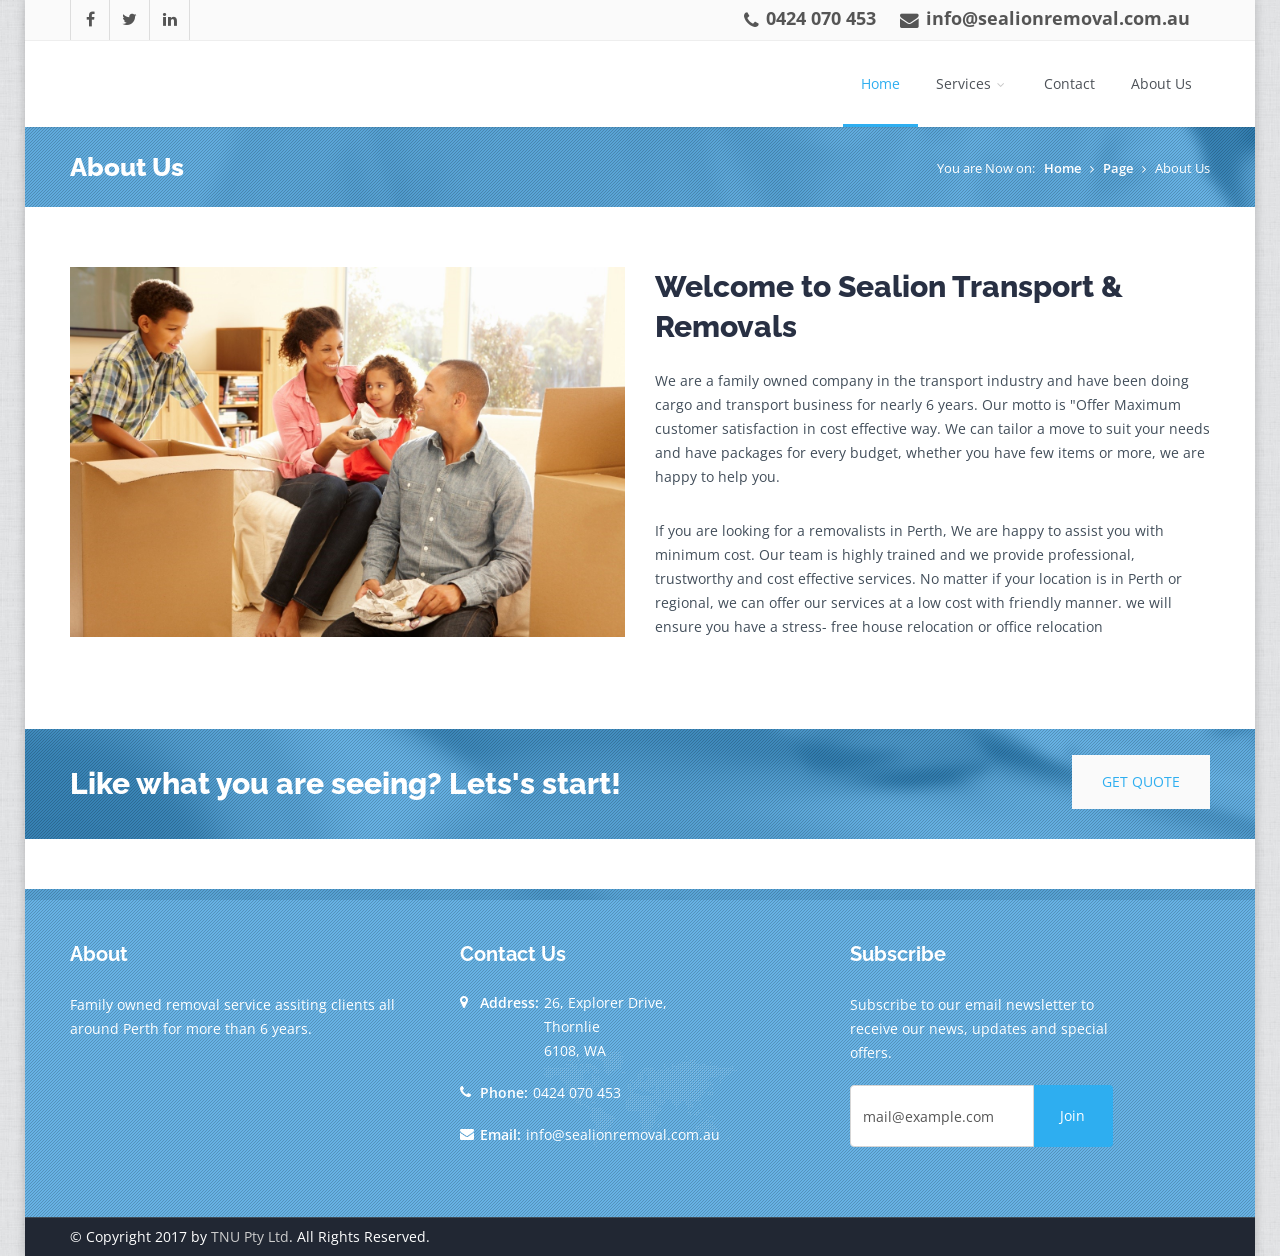
==== commit 19bb9484: "first version done" ====
--- a/about.html
+++ b/about.html
@@ -6,9 +6,9 @@
 	<!--<![endif]-->
     <head>
         <meta charset="utf-8">
-        <title>About Us | Gallaxy Responsive HTML5/CSS3 Template | FIFO THEMES</title>
-        <meta name="description" content="Gallaxy Responsive HTML5/CSS3 Template from FIFOTHEMES.COM">
-        <meta name="author" content="FIFOTHEMES.COM">
+       <title>Home | Sealion Transport &amp; Removals</title>
+        <meta name="description" content="Sealion Transport &amp; Removals">
+        <meta name="author" content="sealionremoval.com.au">
         <!-- Mobile Metas -->
         <meta name="viewport" content="width=device-width, initial-scale=1.0">
         <!-- Google Fonts -->
@@ -93,7 +93,7 @@
                         <div class="logo pull-left">
                             <h1>
                                 <a href="index.html">
-                                <img class="logo-color" src="img/logos/logo_green.png" alt="gallaxy" width="160" height="60">
+                                <!--<img class="logo-color" src="img/logos/logo_green.png" alt="gallaxy" width="160" height="60">-->
                                 </a>
                             </h1>
                         </div>
@@ -239,7 +239,7 @@
                                     </div>
                                     <div class="col-lg-2 col-md-2">
                                         <div class="get-started">
-                                            <a class="btn-special btn-grey pull-right" href="#">BUY NOW</a>
+                                            <a class="btn-special btn-grey pull-right" href="#">GET QUOTE</a>
                                         </div>
                                     </div>
                                     <div class="clearfix"></div>
@@ -411,7 +411,7 @@
             <a href="#" class="scrollup"><i class="fa fa-angle-up"></i></a>
         </div>
         <!-- Wrap End -->
-        <section id="style-switcher">
+        <!--<section id="style-switcher">
             <h2>Style Switcher <a href="#"><i class="fa fa-cogs"></i></a></h2>
             <div>
                 <h3>Predefined Colors</h3>
@@ -460,7 +460,7 @@
                     <li><a class="bg10" href="#"></a></li>
                 </ul>
             </div>
-        </section>
+        </section>-->
         <!-- The Scripts -->
         <script src="js/jquery.min.js"></script>
         <script src="js/jquery-migrate-1.0.0.js"></script>
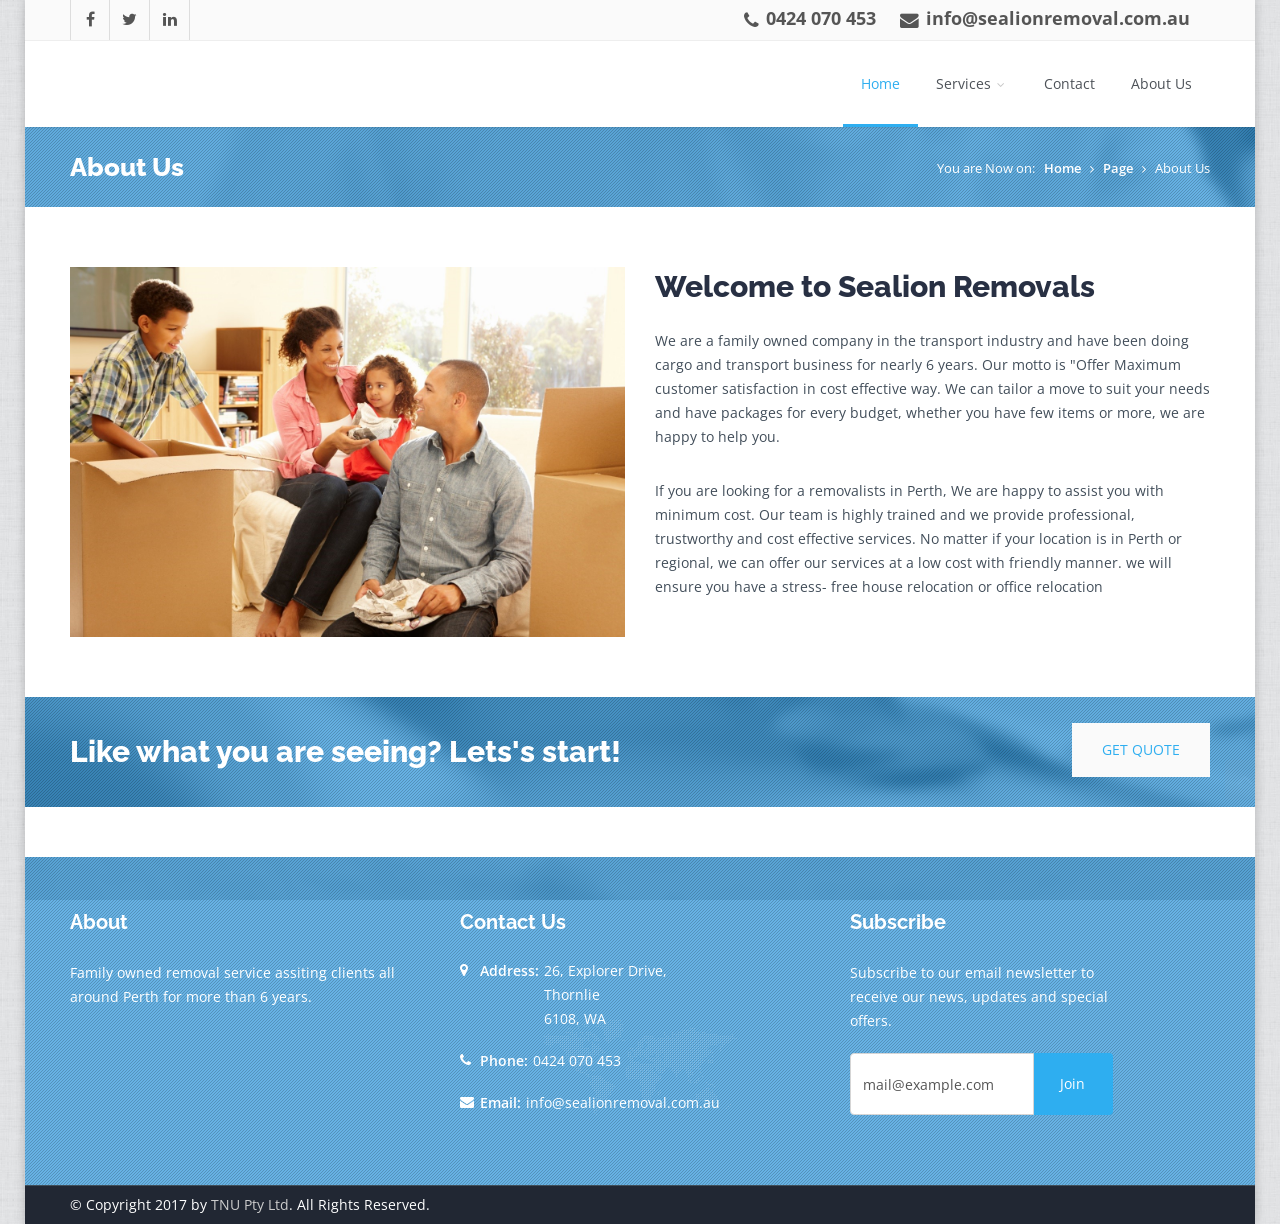
==== commit 53c15c4d: "Remove transport" ====
--- a/about.html
+++ b/about.html
@@ -6,8 +6,8 @@
 	<!--<![endif]-->
     <head>
         <meta charset="utf-8">
-       <title>Home | Sealion Transport &amp; Removals</title>
-        <meta name="description" content="Sealion Transport &amp; Removals">
+       <title>Home | Sealion Removals</title>
+        <meta name="description" content="Sealion Removals">
         <meta name="author" content="sealionremoval.com.au">
         <!-- Mobile Metas -->
         <meta name="viewport" content="width=device-width, initial-scale=1.0">
@@ -179,7 +179,7 @@
                             <!-- /Left Section -->
                             <!-- welcome Section -->
                             <div class="welcome col-lg-6 col-md-6 col-sm-6 col-xs-12">
-                                <h2>Welcome to Sealion Transport &amp; Removals</h2>
+                                <h2>Welcome to Sealion Removals</h2>
                                 <p>We are a family owned company in the transport industry and have been doing cargo and transport business for nearly 6 years.
                                     Our motto is "Offer Maximum customer satisfaction in cost effective way. 
                                     We can tailor a move to suit your needs and have packages for every budget, whether you have few items or more, we are happy to help you.
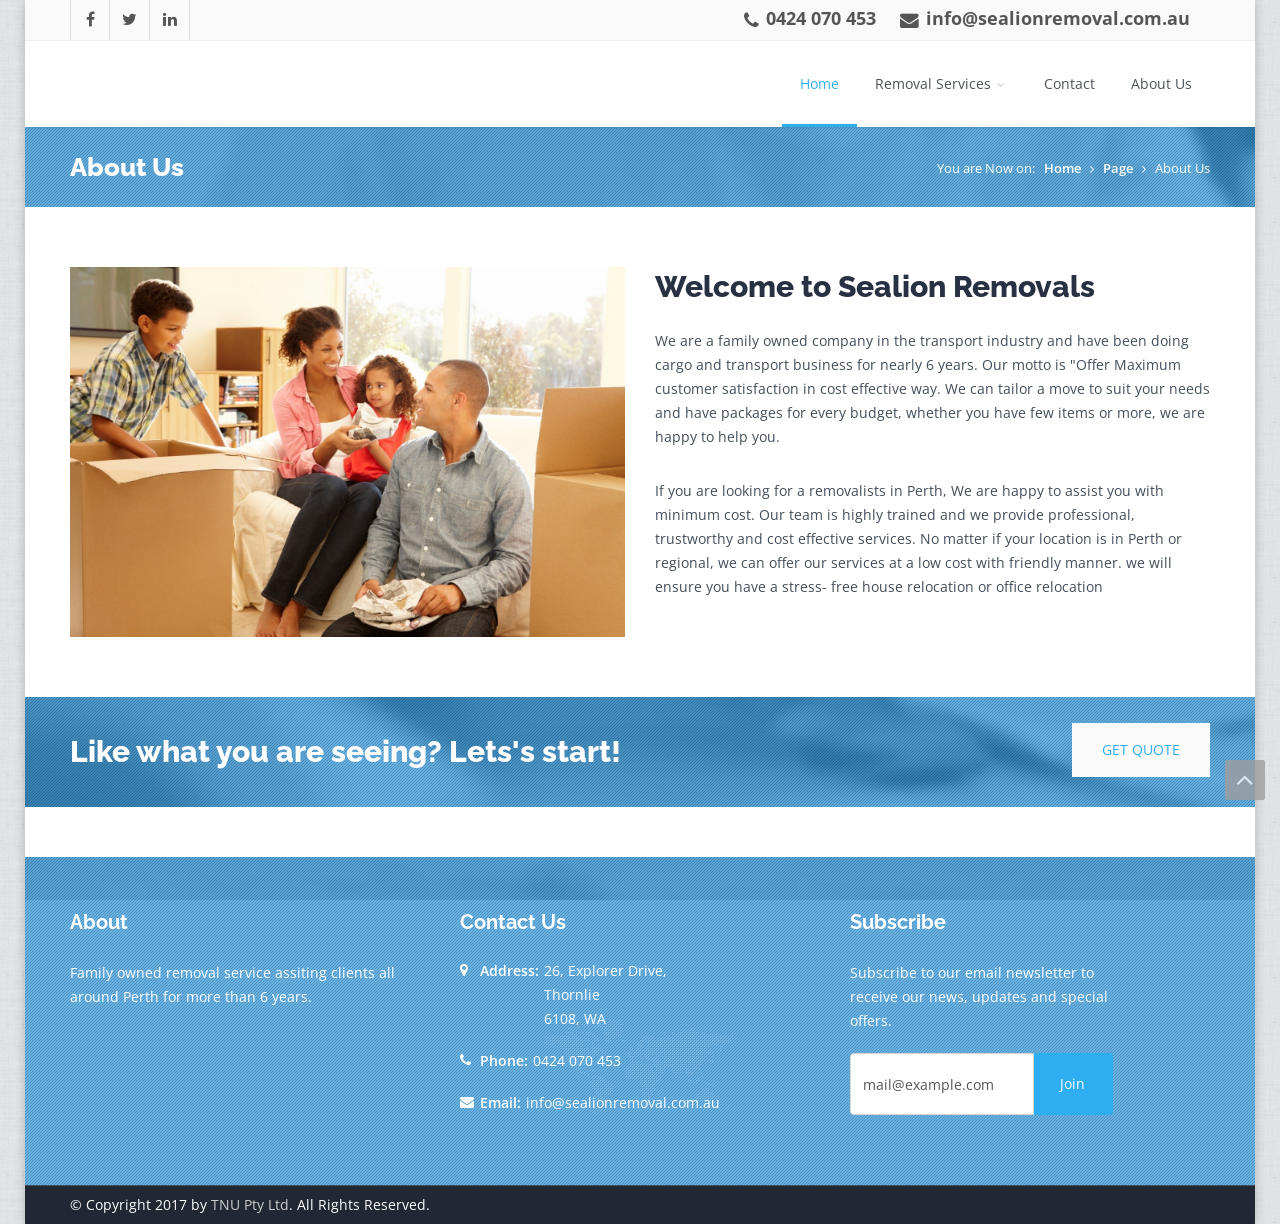
==== commit 6a972611: "Adding new content/changes" ====
--- a/about.html
+++ b/about.html
@@ -115,7 +115,7 @@
                                 </li>
                                 <li>
                                     <a href="#" class="sf-with-ul">
-                                    Services 
+                                      Removal Services 
                                     <span class="sf-sub-indicator">
                                     <i class="fa fa-angle-down "></i>
                                     </span>
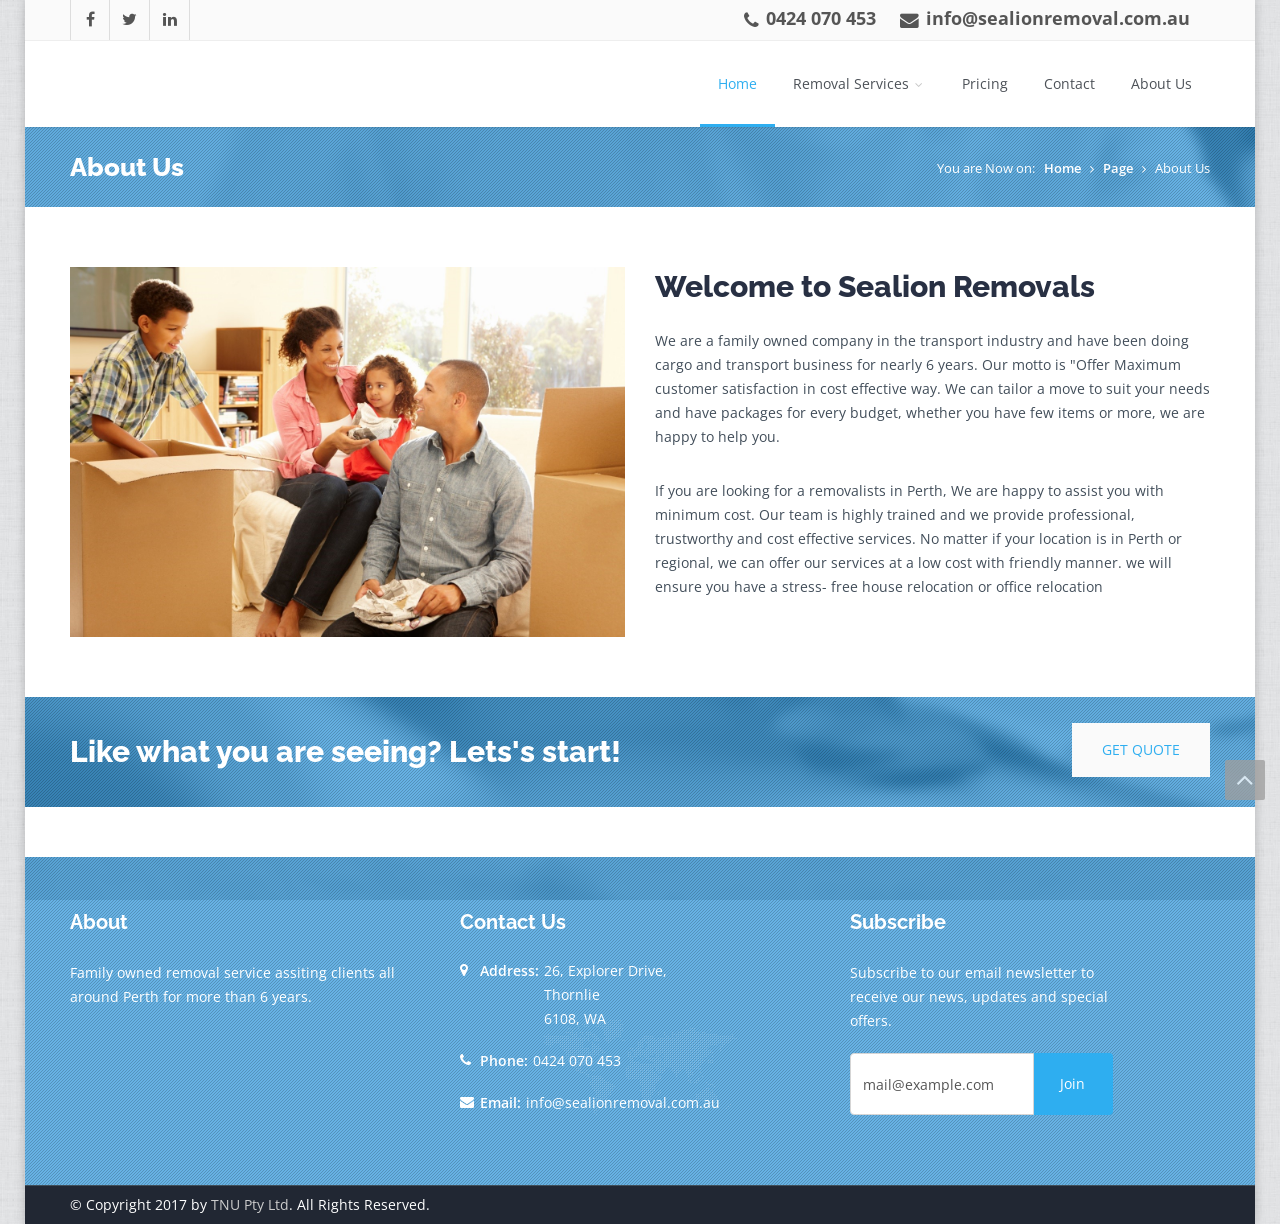
==== commit ab8ad413: "Pricing page" ====
--- a/about.html
+++ b/about.html
@@ -123,9 +123,14 @@
                                     <ul>
                                         <li><a href="residential.html" class="sf-with-ul">Residential &amp; Office Moving</a></li>
                                         <li><a href="interstate.html" class="sf-with-ul">Interstate Reolcation</a></li>
-                                        <li><a href="international.html" class="sf-with-ul">International Reolcation</a></li>
+                                         <li><a href="#" class="sf-with-ul">Junk Removal</a></li>
                                         <li><a href="prepack.html" class="sf-with-ul">Prepack Services &amp; Boxes</a></li>
                                     </ul>
+                                </li>
+                                <li>
+                                    <a href="pricing.html">
+                                    Pricing
+                                    </a>
                                 </li>
                                  <li>
                                     <a href="contact.html">
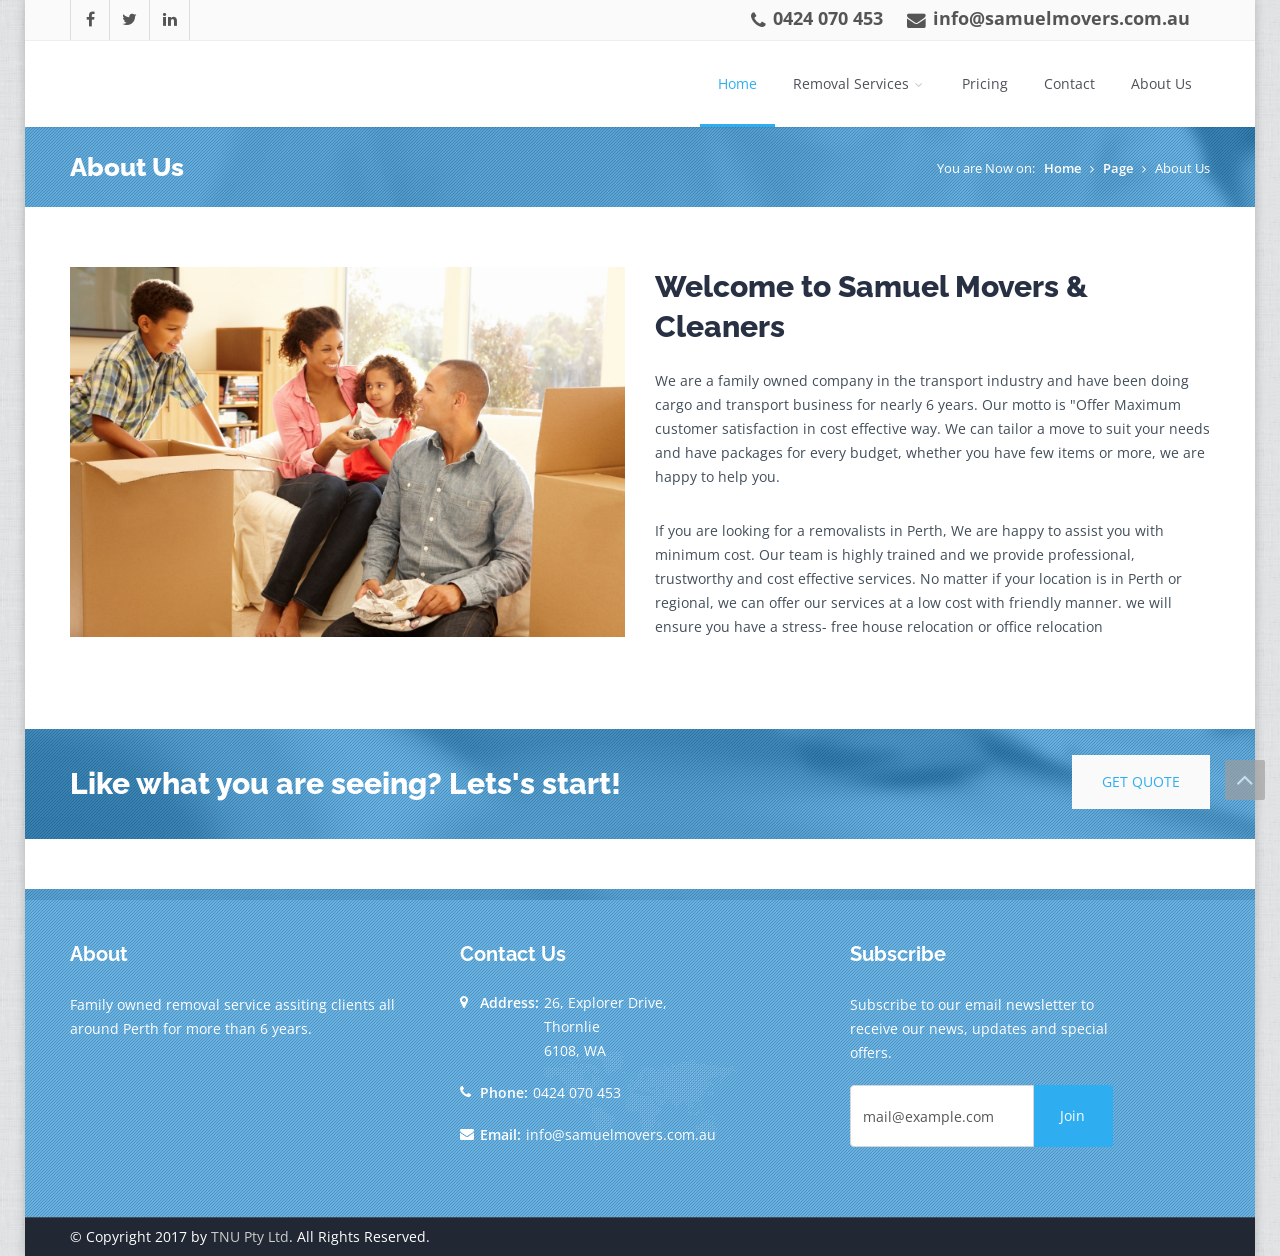
==== commit 5ef46cb2: "Move to samuelmovers" ====
--- a/about.html
+++ b/about.html
@@ -6,9 +6,9 @@
 	<!--<![endif]-->
     <head>
         <meta charset="utf-8">
-       <title>Home | Sealion Removals</title>
-        <meta name="description" content="Sealion Removals">
-        <meta name="author" content="sealionremoval.com.au">
+       <title>Home | Samuel Movers</title>
+        <meta name="description" content="Samuel Movers">
+        <meta name="author" content="samuelmovers.com.au">
         <!-- Mobile Metas -->
         <meta name="viewport" content="width=device-width, initial-scale=1.0">
         <!-- Google Fonts -->
@@ -71,7 +71,7 @@
                             </div>
                             <div class="phone-login pull-right">
                                 <a><i class="fa fa-phone fa-lg"></i> <span class="tp-caption h4"><b>0424 070 453</b></span></a>
-                                 <a><i class="fa fa-envelope fa-lg"></i> <span class="tp-caption h4"><b>info@sealionremoval.com.au</b></span></a>
+                                 <a><i class="fa fa-envelope fa-lg"></i> <span class="tp-caption h4"><b>info@samuelmovers.com.au</b></span></a>
                                 <!--<a href="#" data-toggle="modal" data-target="#loginModal"><i class="fa fa-sign-in"></i> Login</a>
                                 <a href="#" data-toggle="modal" data-target="#registrationModal"><i class="fa fa-edit"></i> Registration</a>-->
                             </div>
@@ -184,7 +184,7 @@
                             <!-- /Left Section -->
                             <!-- welcome Section -->
                             <div class="welcome col-lg-6 col-md-6 col-sm-6 col-xs-12">
-                                <h2>Welcome to Sealion Removals</h2>
+                                <h2>Welcome to Samuel Movers &amp; Cleaners</h2>
                                 <p>We are a family owned company in the transport industry and have been doing cargo and transport business for nearly 6 years.
                                     Our motto is "Offer Maximum customer satisfaction in cost effective way. 
                                     We can tailor a move to suit your needs and have packages for every budget, whether you have few items or more, we are happy to help you.
@@ -285,7 +285,7 @@
                                         </li>
                                         <li>
                                             <i class="fa fa-envelope"></i>
-                                            <p><strong>Email:</strong><a href="mailto:info@sealionremoval.com.au">info@sealionremoval.com.au</a></p>
+                                            <p><strong>Email:</strong><a href="mailto:info@samuelmovers.com.au">info@samuelmovers.com.au</a></p>
                                         </li>
                                     </ul>
                                 </section>
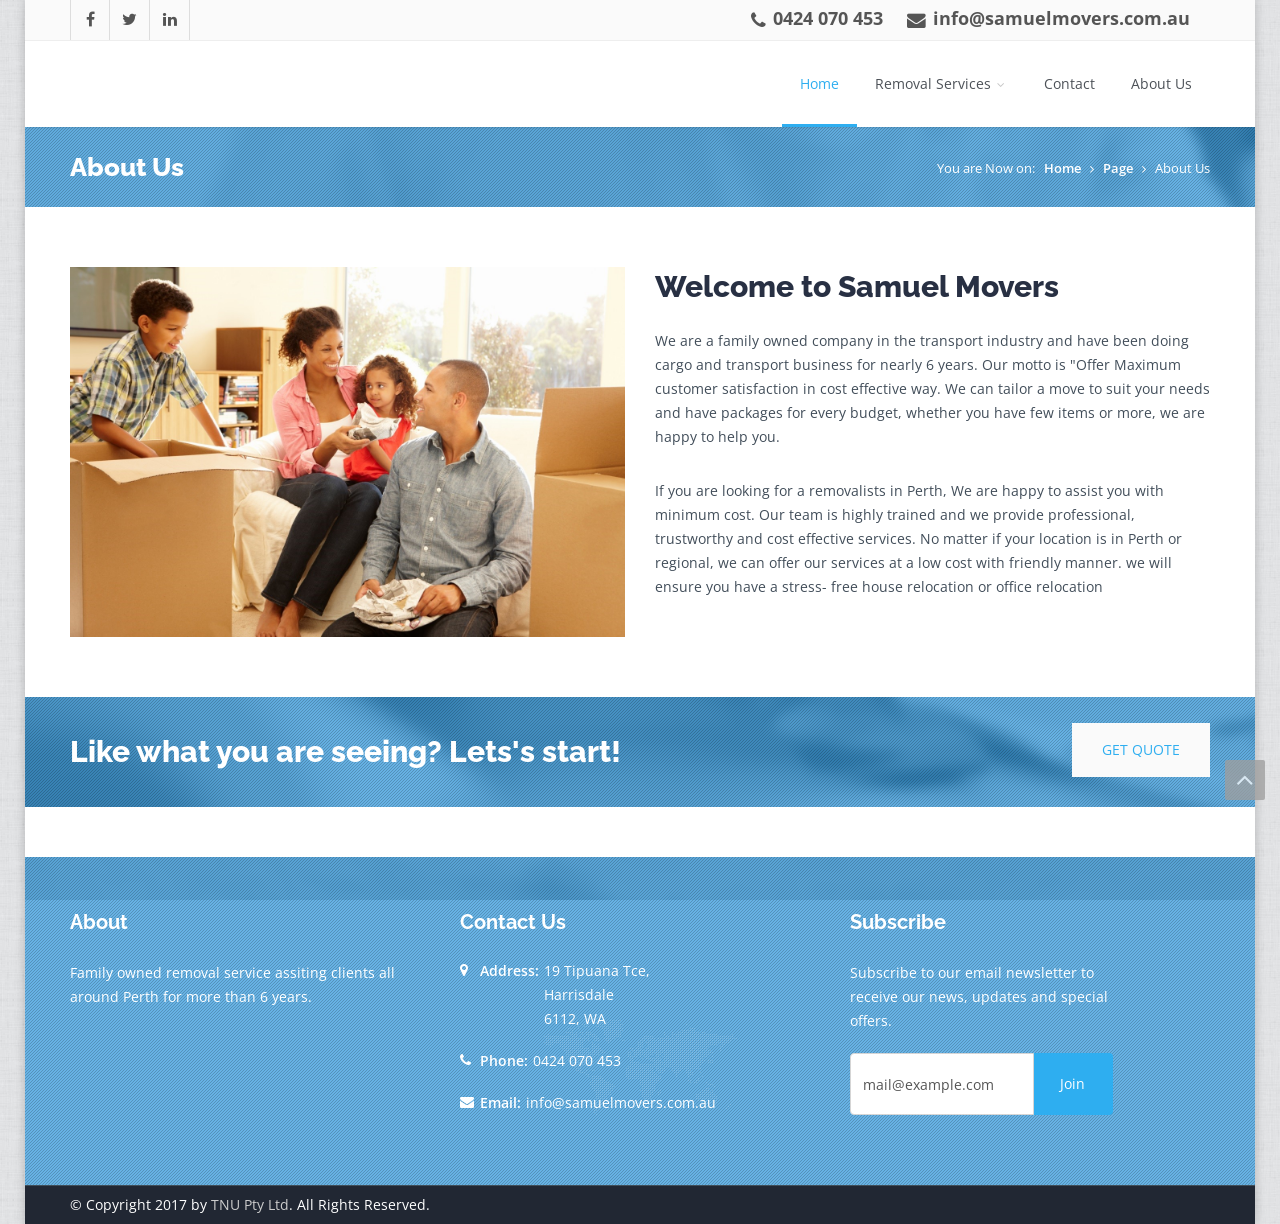
==== commit 5937b7d3: "Feedback from Roshani" ====
--- a/about.html
+++ b/about.html
@@ -127,11 +127,11 @@
                                         <li><a href="prepack.html" class="sf-with-ul">Prepack Services &amp; Boxes</a></li>
                                     </ul>
                                 </li>
-                                <li>
+                                <!-- <li>
                                     <a href="pricing.html">
                                     Pricing
                                     </a>
-                                </li>
+                                </li> -->
                                  <li>
                                     <a href="contact.html">
                                     Contact
@@ -184,7 +184,7 @@
                             <!-- /Left Section -->
                             <!-- welcome Section -->
                             <div class="welcome col-lg-6 col-md-6 col-sm-6 col-xs-12">
-                                <h2>Welcome to Samuel Movers &amp; Cleaners</h2>
+                                <h2>Welcome to Samuel Movers</h2>
                                 <p>We are a family owned company in the transport industry and have been doing cargo and transport business for nearly 6 years.
                                     Our motto is "Offer Maximum customer satisfaction in cost effective way. 
                                     We can tailor a move to suit your needs and have packages for every budget, whether you have few items or more, we are happy to help you.
@@ -275,8 +275,8 @@
                                         <li>
                                             <i class="fa fa-map-marker"></i>
                                             <p> 
-                                                <strong class="contact-pad">Address:</strong> 26, Explorer Drive,<br> Thornlie <br>
-                                                6108, WA 
+                                                <strong class="contact-pad">Address:</strong> 19 Tipuana Tce,<br> Harrisdale <br>
+                                                6112, WA 
                                             </p>
                                         </li>
                                         <li>
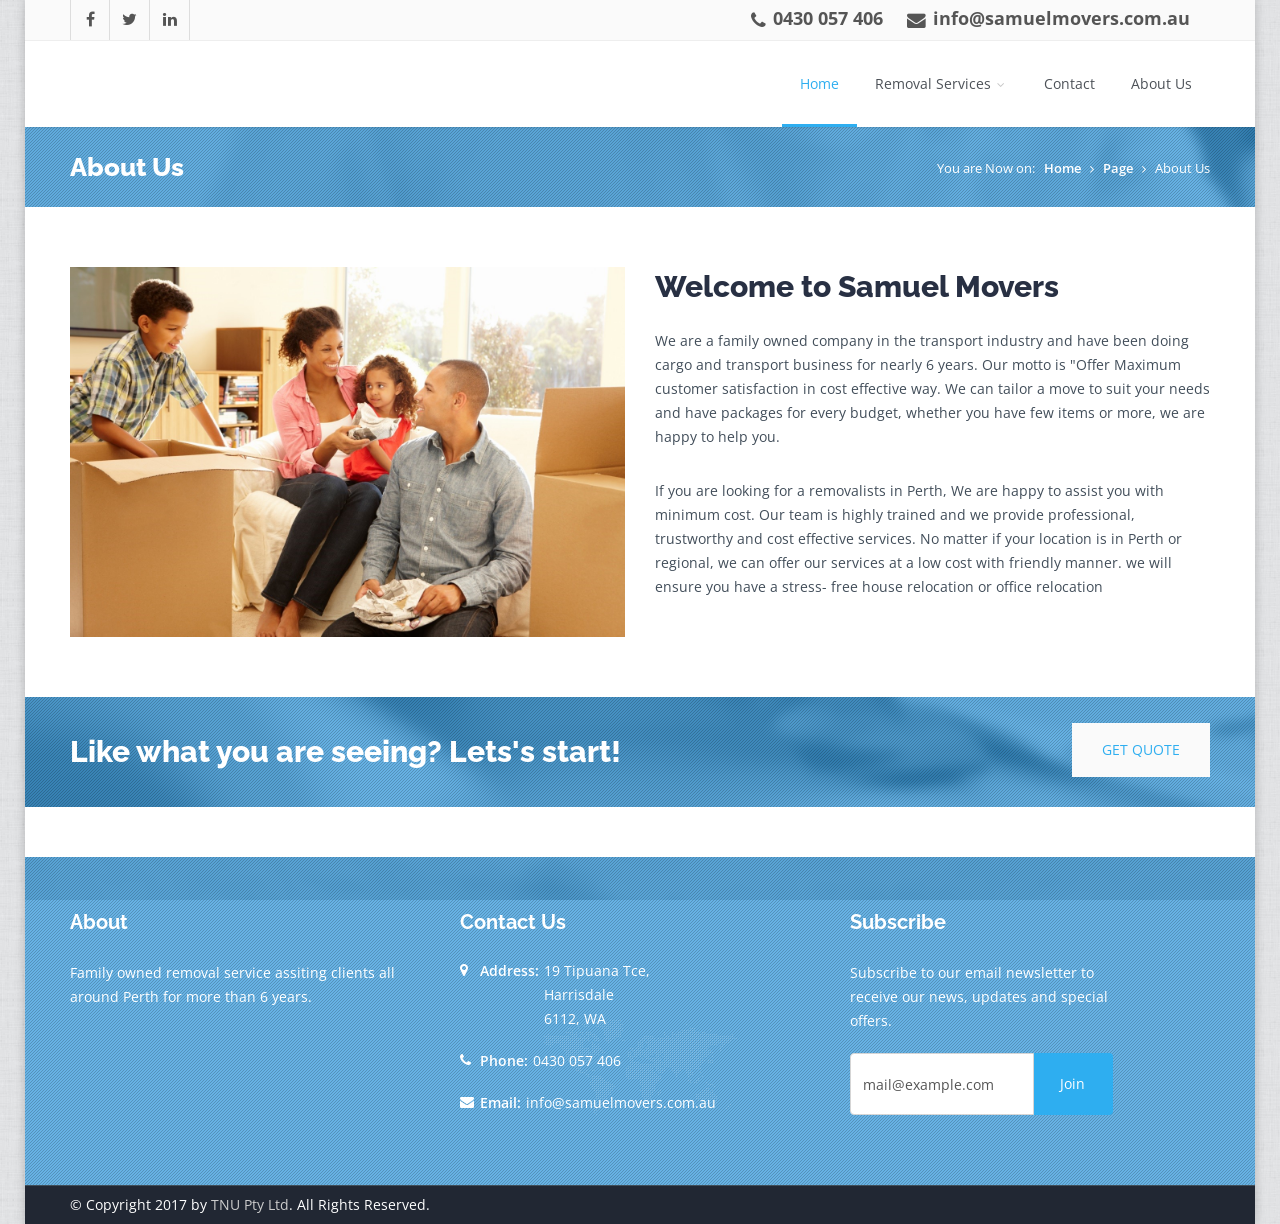
==== commit 1dd3155c: "Changing to new phone number" ====
--- a/about.html
+++ b/about.html
@@ -70,7 +70,7 @@
                                 </ul>
                             </div>
                             <div class="phone-login pull-right">
-                                <a><i class="fa fa-phone fa-lg"></i> <span class="tp-caption h4"><b>0424 070 453</b></span></a>
+                                <a><i class="fa fa-phone fa-lg"></i> <span class="tp-caption h4"><b>0430 057 406</b></span></a>
                                  <a><i class="fa fa-envelope fa-lg"></i> <span class="tp-caption h4"><b>info@samuelmovers.com.au</b></span></a>
                                 <!--<a href="#" data-toggle="modal" data-target="#loginModal"><i class="fa fa-sign-in"></i> Login</a>
                                 <a href="#" data-toggle="modal" data-target="#registrationModal"><i class="fa fa-edit"></i> Registration</a>-->
@@ -281,7 +281,7 @@
                                         </li>
                                         <li>
                                             <i class="fa fa-phone"></i>
-                                            <p><strong>Phone:</strong>  0424 070 453</p>
+                                            <p><strong>Phone:</strong>  0430 057 406</p>
                                         </li>
                                         <li>
                                             <i class="fa fa-envelope"></i>
